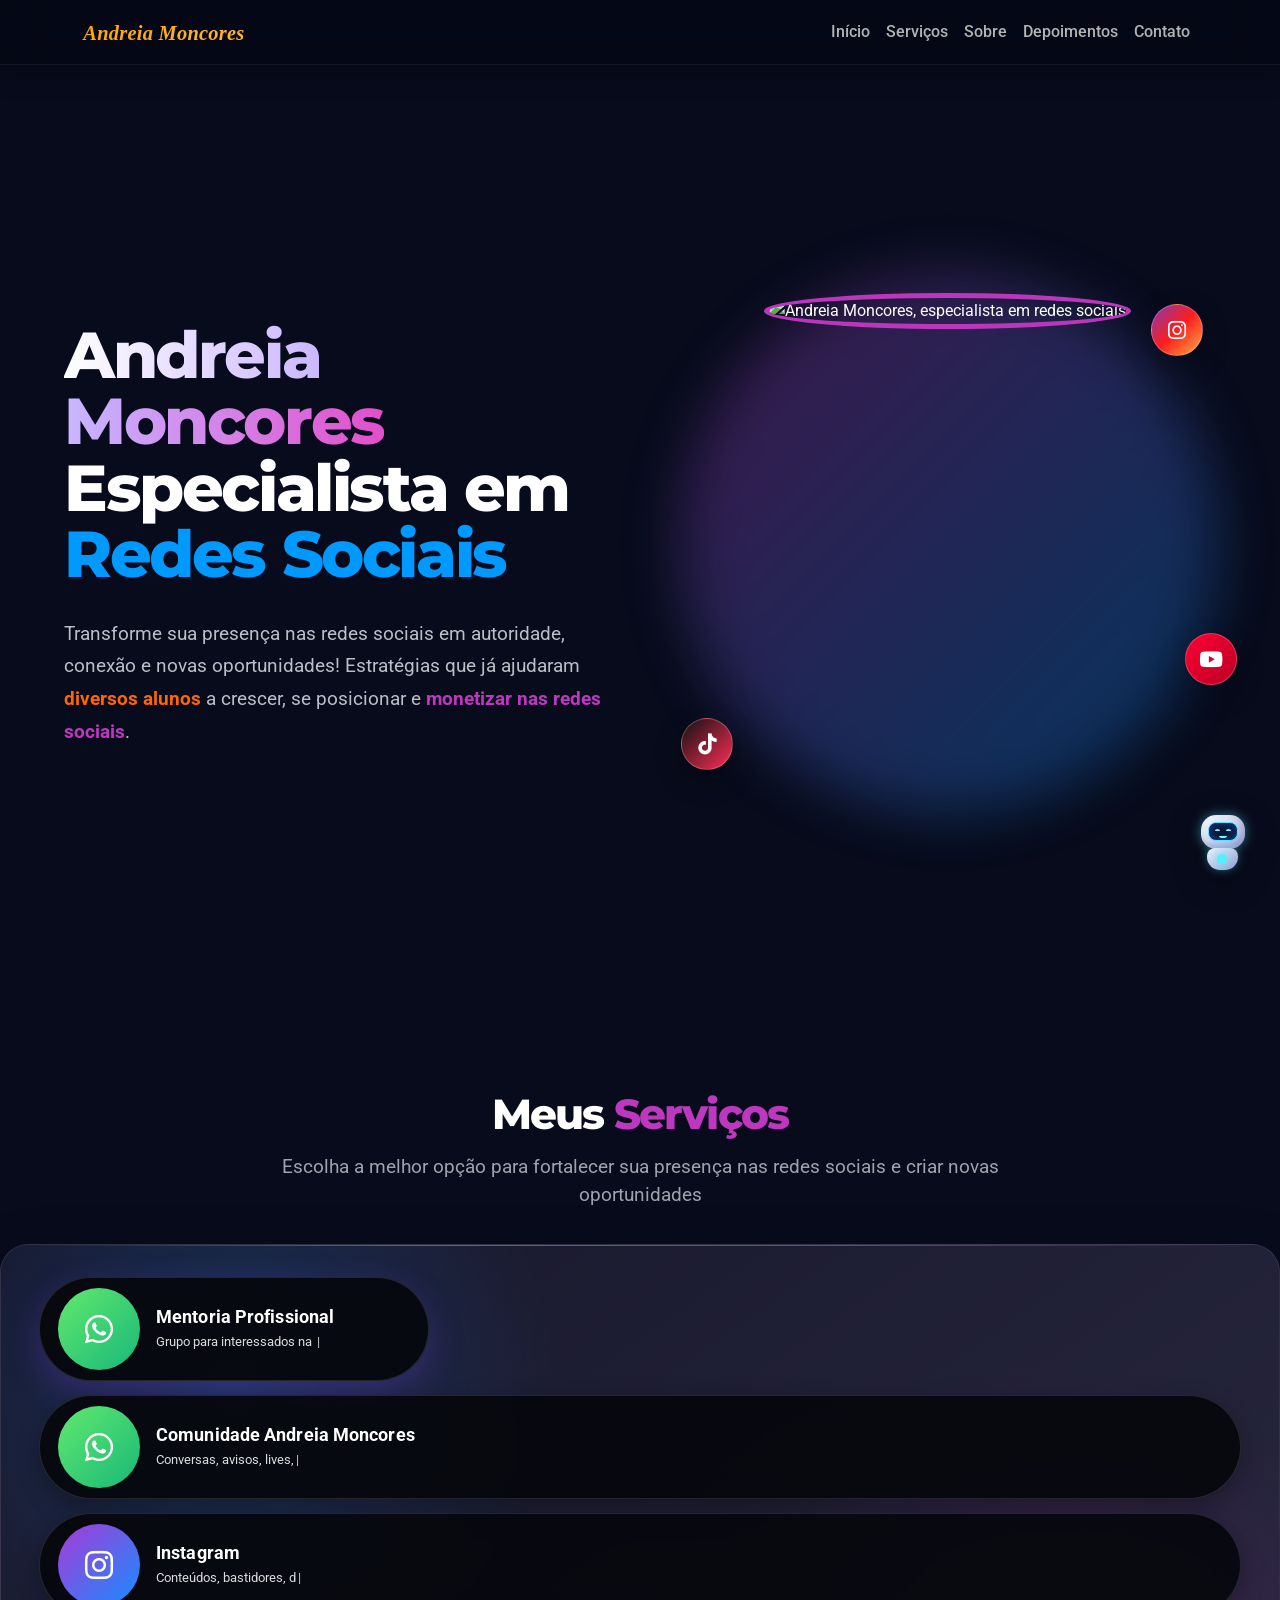
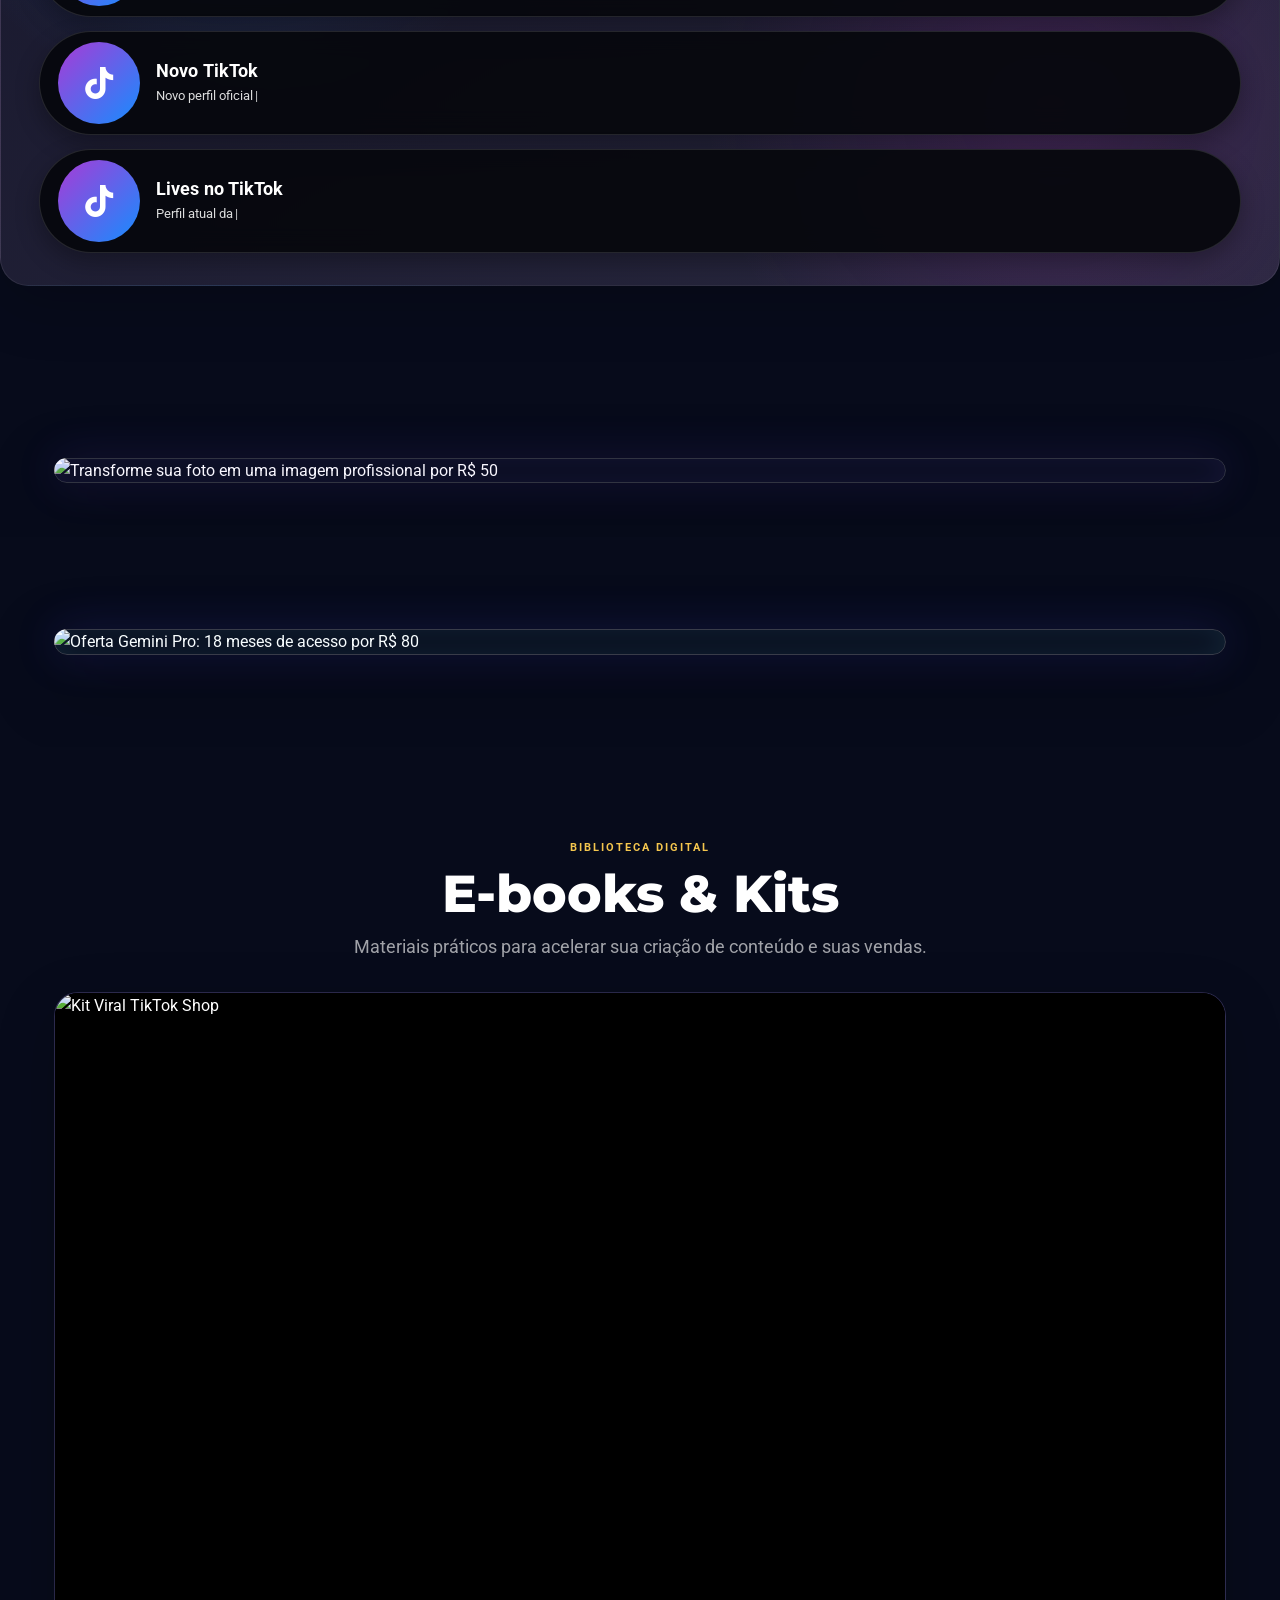
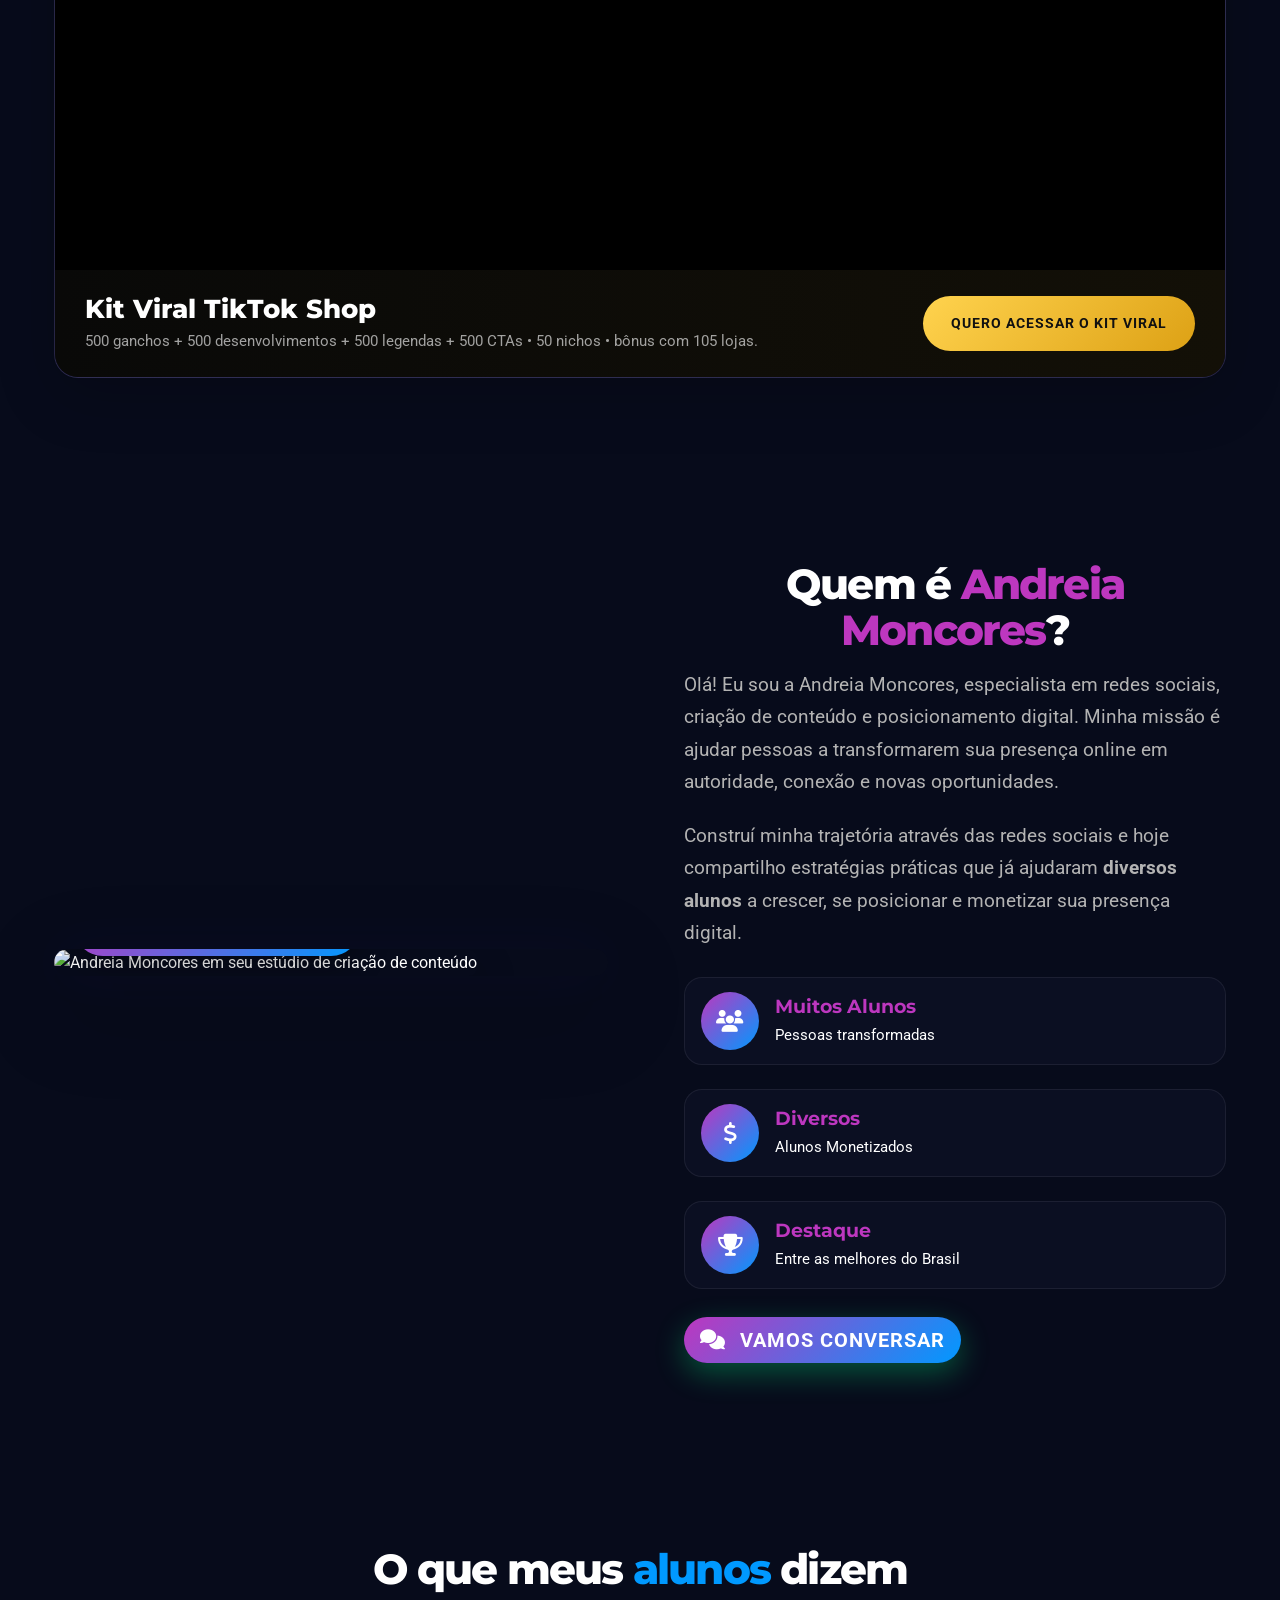
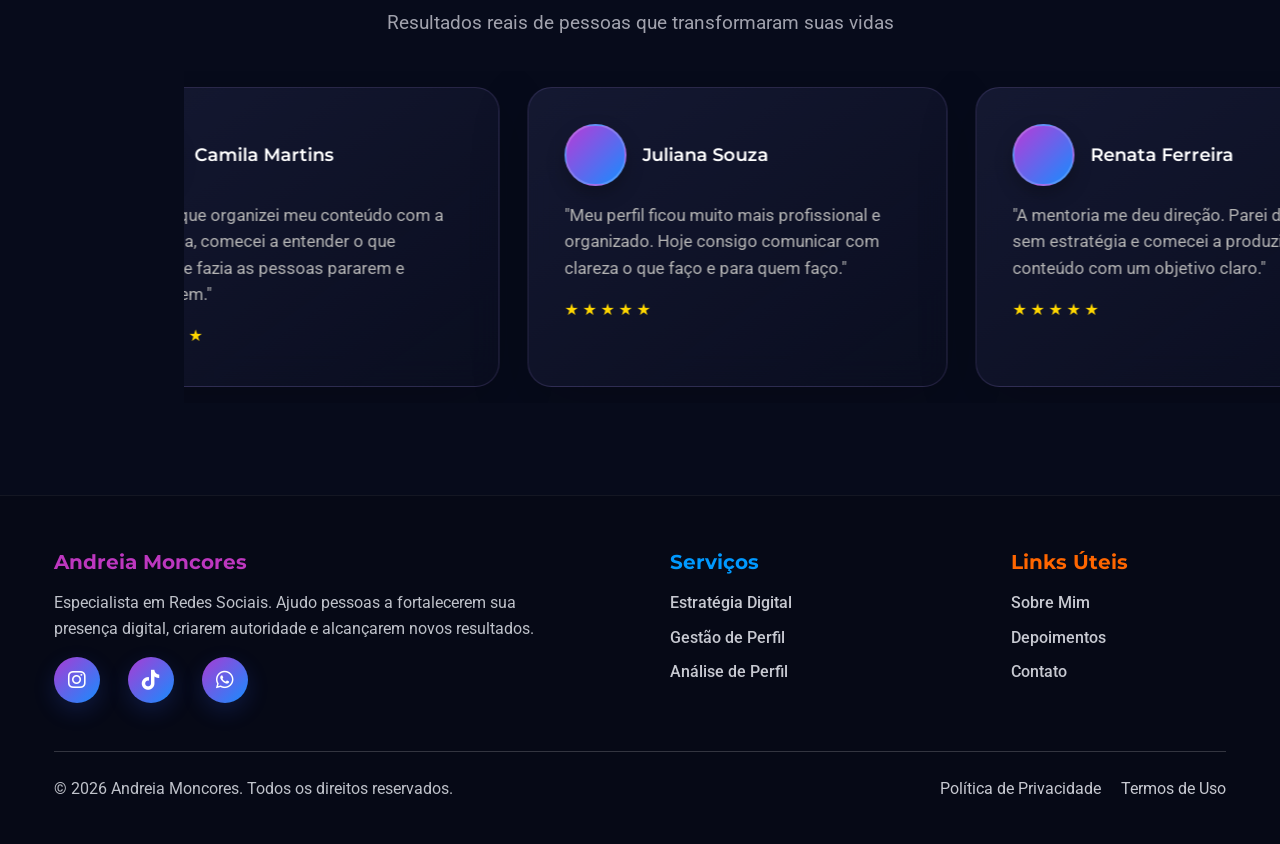
==== public/original/index.html @ 71db5ed9 "Completa nome Andreia Moncores na seção Sobre" ====
<!doctype html>
<html lang="pt-BR" data-copyai-node-id="n0"><head data-copyai-node-id="n1">
    <meta charset="UTF-8" data-copyai-node-id="n2">
    <meta name="viewport" content="width=device-width, initial-scale=1.0" data-copyai-node-id="n3">
    <meta http-equiv="X-UA-Compatible" content="IE=edge" data-copyai-node-id="n4">
    
    <!-- SEO Meta Tags -->
    <title data-copyai-node-id="n5">Andreia Moncores - Especialista em Redes Sociais</title>
    <meta name="description" content="Estratégia, conteúdo e crescimento nas redes sociais com Andreia Moncores. Entre nos grupos do WhatsApp e acompanhe seus conteúdos." data-copyai-node-id="n6">
    <meta name="keywords" content="redes sociais, monetização, criação de conteúdo, estratégia digital, ale marques, especialista em redes sociais" data-copyai-node-id="n7">
    <meta name="author" content="Andreia Moncores" data-copyai-node-id="n8">
    <meta name="robots" content="index, follow" data-copyai-node-id="n9">
    
    <!-- Open Graph / Facebook -->
    <meta property="og:type" content="website" data-copyai-node-id="n10">
    <meta property="og:url" content="https://alemarques.site/" data-copyai-node-id="n11">
    <meta property="og:title" content="Andreia Moncores - Especialista em Redes Sociais" data-copyai-node-id="n12">
    <meta property="og:description" content="Estratégia, conteúdo e crescimento nas redes sociais com Andreia Moncores. Entre nos grupos do WhatsApp e acompanhe seus conteúdos." data-copyai-node-id="n13">
    
    <!-- Twitter -->
    <meta property="twitter:card" content="summary_large_image" data-copyai-node-id="n15">
    <meta property="twitter:url" content="https://alemarques.site/" data-copyai-node-id="n16">
    <meta property="twitter:title" content="Andreia Moncores - Especialista em Redes Sociais" data-copyai-node-id="n17">
    <meta property="twitter:description" content="Estratégia, conteúdo e crescimento nas redes sociais com Andreia Moncores. Entre nos grupos do WhatsApp e acompanhe seus conteúdos." data-copyai-node-id="n18">
    
    <!-- Favicon -->
    <link rel="icon" type="image/x-icon" href="https://alemarques.site/assets/images/favicon.ico" data-copyai-node-id="n20">
    <link rel="apple-touch-icon" sizes="180x180" href="https://alemarques.site/assets/images/apple-touch-icon.png" data-copyai-node-id="n21">
    
    <!-- Google Fonts -->
    
    
    
    
    <!-- Bootstrap CSS -->
    
    
    <!-- Font Awesome -->
    
    
    <!-- AOS (Animate On Scroll) -->
    
    
    <!-- Custom CSS -->
    
    
    <!-- Schema.org JSON-LD -->
    <script type="application/ld+json" data-copyai-node-id="n29">
    {
        "@context": "https://schema.org",
        "@type": "Person",
        "name": "Andreia Moncores",
        "jobTitle": "Especialista em Redes Sociais",
        "description": "Especialista em redes sociais, criação de conteúdo, posicionamento e monetização digital",
        "url": "https://alemarques.site",
        "offers": [
            {
                "@type": "Service",
                "name": "Formação em Monetização Digital",
                "description": "Formação para aprender estratégias de monetização nas redes sociais",
                "price": "297",
                "priceCurrency": "BRL"
            },
            {
                "@type": "Service",
                "name": "Mentoria Individual",
                "description": "Mentoria personalizada para crescer e se posicionar nas redes sociais",
                "price": "497",
                "priceCurrency": "BRL"
            },
            {
                "@type": "Service",
                "name": "Análise de Perfil",
                "description": "Análise completa da presença digital com direcionamento estratégico",
                "price": "97",
                "priceCurrency": "BRL"
            }
        ]
    }
    </script>
    
    <!-- Google Analytics (substitua pelo seu ID) -->
    <!-- <script async src="https://www.googletagmanager.com/gtag/js?id=GA_MEASUREMENT_ID"></script>
    <script>
        window.dataLayer = window.dataLayer || [];
        function gtag(){dataLayer.push(arguments);}
        gtag('js', new Date());
        gtag('config', 'GA_MEASUREMENT_ID');
    </script> -->
<link rel="stylesheet" href="styles.css"><style id="ale-refinement">
}
.ale-links{display:flex!important;flex-direction:row!important;align-items:center!important;justify-content:center!important;gap:12px!important;max-width:none!important;margin-top:24px!important}
.ale-links .ale-action{width:auto!important;min-width:0!important;min-height:42px!important;padding:9px 14px!important;border-radius:999px!important;font-size:12px!important;line-height:1!important;gap:7px!important;box-shadow:0 6px 18px rgba(0,0,0,.16)!important}
.ale-links .ale-action i{font-size:17px!important;margin:0!important}
.ale-links .ale-action span{white-space:nowrap;display:flex;flex-direction:column;align-items:flex-start;gap:2px}.ale-links .ale-action span b{font-size:12px}.ale-links .ale-action span small{font-size:9px;font-weight:500;opacity:.82}.ale-links .ale-whatsapp{background:linear-gradient(135deg,#25D366,#16a085)!important;color:#fff!important}.whatsapp-float{display:none!important}
@media(max-width:600px){.ale-links{gap:8px!important;flex-wrap:wrap!important}.ale-links .ale-action{padding:9px 12px!important;font-size:11px!important}}
</style><style id="ale-premium-v2">
#mainNav{position:fixed!important;top:0!important;left:0!important;right:0!important;width:100%!important;transform:none!important;opacity:1!important;visibility:visible!important;z-index:99999!important;background:rgba(8,8,10,.94)!important;backdrop-filter:blur(14px);-webkit-backdrop-filter:blur(14px);border-bottom:1px solid rgba(255,255,255,.06);box-shadow:0 8px 30px rgba(0,0,0,.18)}
.ale-links{gap:10px!important;justify-content:center!important}
.ale-links .ale-action{position:relative!important;padding:10px 15px!important;border:1px solid rgba(255,255,255,.13)!important;background:linear-gradient(145deg,rgba(25,25,29,.96),rgba(10,10,13,.98))!important;box-shadow:0 10px 28px rgba(0,0,0,.24)!important;transition:transform .25s ease,border-color .25s ease,box-shadow .25s ease!important}
.ale-links .ale-action:hover{transform:translateY(-2px)!important;border-color:rgba(210,65,200,.55)!important;box-shadow:0 12px 30px rgba(190,45,190,.16)!important}
.ale-links .ale-action i{width:26px;height:26px;border-radius:50%;display:grid!important;place-items:center;background:linear-gradient(135deg,#d43bc4,#7f5cff);font-size:13px!important}
.ale-links .ale-whatsapp i{background:linear-gradient(135deg,#2bd66f,#119d62)!important}
.ale-links .ale-action span b{font-size:11px!important;letter-spacing:.15px}.ale-links .ale-action span small{font-size:8px!important;color:rgba(255,255,255,.62)!important}
@media(max-width:600px){#mainNav{position:fixed!important}.ale-links{gap:7px!important}.ale-links .ale-action{padding:9px 11px!important}}
</style><style id="ale-social-orbit-v3">
.floating-elements,.floating-icon{display:none!important}
.image-container{position:relative!important}
.social-orbit{position:absolute;inset:-24px;pointer-events:none;z-index:3}
.social-node{position:absolute;width:38px;height:38px;border-radius:50%;display:grid;place-items:center;color:#fff;font-size:16px;border:1px solid rgba(255,255,255,.22);box-shadow:0 10px 28px rgba(0,0,0,.28);backdrop-filter:blur(8px);animation:socialFloat 5.5s ease-in-out infinite}
.social-node-instagram{top:8%;right:5%;background:linear-gradient(135deg,#833ab4,#fd1d1d,#fcb045)}
.social-node-youtube{right:-1%;bottom:25%;background:linear-gradient(135deg,#ff0033,#b90025);animation-delay:-1.8s}
.social-node-tiktok{left:3%;bottom:10%;background:linear-gradient(135deg,#121212,#fe2c55);animation-delay:-3.4s}
@keyframes socialFloat{0%,100%{transform:translateY(0) scale(1)}50%{transform:translateY(-10px) scale(1.05)}}
@media(max-width:600px){.social-orbit{inset:-12px}.social-node{width:32px;height:32px;font-size:13px}}
</style><style id="ale-rigorous-layout-v4">
.social-node{width:42px!important;height:42px!important;font-size:17px!important}
.ale-links{width:100%!important;max-width:430px!important;margin:22px auto 0!important;display:grid!important;grid-template-columns:repeat(3,1fr)!important;gap:10px!important}
.ale-links .ale-action{min-height:48px!important;width:100%!important;padding:8px 11px!important;border-radius:999px!important;justify-content:flex-start!important;box-sizing:border-box!important}
.ale-links .ale-action i{width:30px!important;height:30px!important;min-width:30px!important}
.ale-links .ale-action span{min-width:0!important}.ale-links .ale-action span b{font-size:11px!important}.ale-links .ale-action span small{font-size:7.5px!important;overflow:hidden;text-overflow:ellipsis;max-width:88px}
@media(max-width:600px){.ale-links{max-width:360px!important;gap:6px!important}.ale-links .ale-action{min-height:44px!important;padding:6px 8px!important}.ale-links .ale-action i{width:27px!important;height:27px!important;min-width:27px!important}.ale-links .ale-action span b{font-size:10px!important}.ale-links .ale-action span small{font-size:7px!important;max-width:70px}}
</style><style id="ale-final-polish-v5">
/* Nome superior: assinatura mais feminina, maior e com presença */
#mainNav .navbar-brand 


/* Três atalhos com a mesma escala e alinhamento */
.hero-image .ale-links{
  width:100%!important;
  max-width:430px!important;
  margin:26px auto 0!important;
  display:grid!important;
  grid-template-columns:repeat(2,minmax(0,1fr))!important;
  gap:14px!important;
  align-items:stretch!important;
}
.hero-image .ale-links .ale-action{
  width:100%!important;
  min-width:0!important;
  height:58px!important;
  min-height:58px!important;
  padding:8px 12px!important;
  border-radius:999px!important;
  display:flex!important;
  align-items:center!important;
  justify-content:flex-start!important;
  gap:9px!important;
  overflow:hidden!important;
}
.hero-image .ale-links .ale-action i{
  width:34px!important;height:34px!important;min-width:34px!important;
  font-size:15px!important;display:grid!important;place-items:center!important;
}
.hero-image .ale-links .ale-action span{display:flex!important;flex-direction:column!important;align-items:flex-start!important;justify-content:center!important;line-height:1.05!important;min-width:0!important}
.hero-image .ale-links .ale-action span b{font-size:12px!important;font-weight:800!important;white-space:nowrap!important}
.hero-image .ale-links .ale-action span small{font-size:8px!important;white-space:nowrap!important;max-width:105px!important;overflow:hidden!important;text-overflow:ellipsis!important}
@media(max-width:600px){
 #mainNav .navbar-brand 
 .hero-image .ale-links{max-width:390px!important;gap:7px!important;margin-top:18px!important}
 .hero-image .ale-links .ale-action{height:50px!important;min-height:50px!important;padding:6px 8px!important;gap:6px!important}
 .hero-image .ale-links .ale-action i{width:29px!important;height:29px!important;min-width:29px!important;font-size:13px!important}
 .hero-image .ale-links .ale-action span b{font-size:10px!important}
 .hero-image .ale-links .ale-action span small{font-size:6.8px!important;max-width:74px!important}
}
</style><style id="ale-footer-visibility-v6">
.footer{background:#08090b!important}
.footer .text-muted,.footer a.text-muted{color:#c7c9d1!important;opacity:1!important}
.footer p.text-muted{color:#bfc2ca!important}
.footer .list-unstyled li{margin-bottom:9px!important}
.footer .list-unstyled a{font-weight:500!important;transition:color .2s ease!important}
.footer .list-unstyled a:hover{color:#fff!important}
.footer hr{border-color:rgba(255,255,255,.18)!important;opacity:1!important}
.footer .social-link{display:inline-grid!important;place-items:center!important;width:46px!important;height:46px!important;border-radius:50%!important;background:linear-gradient(135deg,#a93bd4,#168dff)!important;color:#fff!important;font-size:20px!important;box-shadow:0 8px 22px rgba(56,93,255,.18)!important}
.footer .social-links{display:flex!important;gap:12px!important;align-items:center!important}
</style><style id="ale-mobile-nav-scrollfix-v7">
/* A seta de voltar ao topo só existe depois de rolar a página */
#backToTop{opacity:0!important;visibility:hidden!important;pointer-events:none!important;transform:translateY(16px)!important;transition:opacity .25s ease,transform .25s ease,visibility .25s!important}
#backToTop.ale-visible{opacity:1!important;visibility:visible!important;pointer-events:auto!important;transform:translateY(0)!important}
@media(max-width:991.98px){
 #mainNav .navbar-collapse{position:absolute!important;top:100%!important;left:0!important;right:0!important;background:rgba(7,7,11,.98)!important;border-top:1px solid rgba(255,255,255,.08)!important;padding:12px 22px 18px!important;box-shadow:0 18px 35px rgba(0,0,0,.38)!important}
 #mainNav .navbar-collapse:not(.show){display:none!important}
 #mainNav .navbar-collapse.show{display:block!important}
 #mainNav .navbar-nav{gap:2px!important}
 #mainNav .nav-link{padding:11px 8px!important}
}
</style><style id="ale-scroll-cue-once-v8">
/* Indicador de rolagem: dica rápida, nunca persistente */
.scroll-indicator{opacity:0!important;visibility:hidden!important;pointer-events:none!important;transition:opacity .22s ease!important}
.scroll-indicator.ale-scroll-cue{opacity:1!important;visibility:visible!important}
</style><style id="ale-native-rail-v9">
#ale-links-live,.hero-image>.ale-links{display:none!important}
#ale-native-rail{display:flex!important;position:absolute;left:18px;right:auto;top:140px;transform:none;z-index:20;flex-direction:column;align-items:flex-start;gap:18px}
#ale-native-rail .ale-rail-item{position:relative;width:46px;height:46px;padding:4px;border-radius:999px;display:flex;align-items:center;gap:9px;overflow:hidden;text-decoration:none;color:#fff;background:rgba(10,11,16,.9);border:1px solid rgba(255,255,255,.14);box-shadow:0 9px 24px rgba(0,0,0,.3);backdrop-filter:blur(12px);-webkit-backdrop-filter:blur(12px);transition:width .36s cubic-bezier(.2,.8,.2,1),transform .25s ease,box-shadow .25s ease}
#ale-native-rail .ale-rail-item i{width:38px;height:38px;min-width:38px;border-radius:50%;display:grid;place-items:center;font-size:17px;background:linear-gradient(135deg,#a83bd6,#168dff)}
#ale-native-rail .ale-rail-item:nth-child(-n+2) i{background:linear-gradient(135deg,#61e96d,#19b87a)}
#ale-native-rail .ale-rail-item{position:relative}
#ale-native-rail .ale-live-badge{position:absolute;left:28px;top:1px;background:#ff2449;color:#fff;border:2px solid #111;border-radius:999px;padding:1px 4px;font-size:6px;font-style:normal;font-weight:900;letter-spacing:.3px;z-index:3}
#ale-native-rail .ale-rail-item span{display:flex;min-width:0;flex:1;flex-direction:column;justify-content:center;line-height:1.15;white-space:nowrap;opacity:0;transform:translateX(8px);transition:opacity .2s ease,transform .25s ease}
#ale-native-rail .ale-rail-item b{font-size:11px;font-weight:800}#ale-native-rail .ale-rail-item small{font-size:7.5px;opacity:.72}
#ale-native-rail .ale-rail-item.active{width:210px;box-shadow:0 12px 34px rgba(108,55,210,.3)}
#ale-native-rail .ale-rail-item.active span{opacity:1;transform:translateX(0)}

#ale-native-rail.ale-rail-visible{display:flex!important;isolation:isolate}
@media(max-width:600px){#ale-native-rail{left:18px;right:auto;top:140px;gap:18px}#ale-native-rail .ale-rail-item{width:76px;height:76px;padding:7px}#ale-native-rail .ale-rail-item i{width:60px;height:60px;min-width:60px;font-size:25px}#ale-native-rail .ale-rail-item.active{width:250px}#ale-native-rail .ale-rail-item b{font-size:13px}#ale-native-rail .ale-rail-item small{font-size:10px}}
</style><style id="ale-mobile-hero-header-clearance">
@media(max-width:600px){
 header,.navbar,.site-header{z-index:1000!important}
 #inicio,.hero-section{padding-top:118px!important}
 .hero-title{margin-top:0!important;position:relative!important;z-index:2!important}
}
</style><style id="ale-mobile-hero-compact-v20">
@media(max-width:600px){
 #inicio,.hero-section{padding-top:38px!important}
 .hero-title .text-accent-green,.hero-title br:first-of-type{display:none!important}
 .hero-title{margin-top:0!important}
}
</style><style id="ale-services-links-panel-v21">
@media(max-width:600px){
 #servicos .row.g-4>.col-lg-6:first-child{width:100%!important;max-width:100%!important;flex:0 0 100%!important}
 #servicos .row.g-4>.col-lg-6:first-child .service-card{
   min-height:760px!important;padding:34px 18px!important;overflow:hidden!important;
   background:#29283f!important;border-color:rgba(255,255,255,.08)!important;
 }
 #servicos .row.g-4>.col-lg-6:first-child .service-card>.service-icon,
 #servicos .row.g-4>.col-lg-6:first-child .service-card>.service-content,
 #servicos .row.g-4>.col-lg-6:first-child .service-card>.service-badge{display:none!important}
 #ale-native-rail{
   position:static!important;left:auto!important;right:auto!important;top:auto!important;
   transform:none!important;width:100%!important;height:auto!important;margin:0!important;
   padding:0 0 0 10px!important;display:flex!important;flex-direction:column!important;
   align-items:flex-start!important;gap:18px!important;z-index:2!important;
 }
 #ale-native-rail .ale-rail-item,
 #ale-native-rail .ale-rail-item.active{
   width:min(100%,330px)!important;height:82px!important;min-height:82px!important;
   padding:7px!important;border-radius:999px!important;overflow:hidden!important;
   transform:none!important;flex:none!important;
 }
 #ale-native-rail .ale-rail-item i{width:66px!important;height:66px!important;min-width:66px!important;font-size:27px!important}
 #ale-native-rail .ale-rail-item span,
 #ale-native-rail .ale-rail-item.active span{opacity:1!important;transform:none!important}
 #ale-native-rail .ale-rail-item b{font-size:15px!important}
 #ale-native-rail .ale-rail-item small{font-size:11px!important}
}
</style><style id="ale-services-cosmic-v22">
@media(max-width:600px){
 #servicos .row.g-4>.col-lg-6:first-child .service-card{
   min-height:0!important;height:auto!important;padding:26px 18px!important;
   position:relative!important;isolation:isolate!important;overflow:hidden!important;
   background:
    radial-gradient(circle at 18% 22%,rgba(25,145,255,.20),transparent 28%),
    radial-gradient(circle at 82% 72%,rgba(204,48,214,.17),transparent 30%),
    linear-gradient(145deg,#17172c,#29283f)!important;
 }
 #servicos .row.g-4>.col-lg-6:first-child .service-card:before,
 #servicos .row.g-4>.col-lg-6:first-child .service-card:after{
   content:""!important;position:absolute!important;inset:-45%!important;z-index:-1!important;pointer-events:none!important;
 }
 #servicos .row.g-4>.col-lg-6:first-child .service-card:before{
   background-image:
    radial-gradient(circle,#fff 0 1px,transparent 1.5px),
    radial-gradient(circle,#7bc8ff 0 1px,transparent 1.6px),
    radial-gradient(circle,#fff 0 1.4px,transparent 1.9px)!important;
   background-size:47px 47px,73px 73px,109px 109px!important;
   background-position:0 0,17px 29px,53px 11px!important;
   opacity:.58!important;animation:aleStarsDrift 18s linear infinite!important;
 }
 #servicos .row.g-4>.col-lg-6:first-child .service-card:after{
   background:
    linear-gradient(118deg,transparent 44%,rgba(255,255,255,.0) 47%,rgba(170,220,255,.72) 49%,transparent 50%) 15% 20%/220px 90px no-repeat,
    linear-gradient(118deg,transparent 44%,rgba(255,255,255,.0) 47%,rgba(255,120,220,.58) 49%,transparent 50%) 80% 70%/180px 80px no-repeat!important;
   opacity:.55!important;animation:aleMeteors 7s linear infinite!important;
 }
 #ale-native-rail{gap:13px!important;padding-left:8px!important}
 #ale-native-rail .ale-rail-item,#ale-native-rail .ale-rail-item.active{
   animation:aleLinkFloat 3.2s ease-in-out infinite!important;
 }
 #ale-native-rail .ale-rail-item:nth-child(2){animation-delay:-.6s!important}
 #ale-native-rail .ale-rail-item:nth-child(3){animation-delay:-1.2s!important}
 #ale-native-rail .ale-rail-item:nth-child(4){animation-delay:-1.8s!important}
 #ale-native-rail .ale-rail-item:nth-child(5){animation-delay:-2.4s!important}
}
@keyframes aleStarsDrift{0%{transform:translate3d(-4%,-5%,0) rotate(0)}100%{transform:translate3d(8%,10%,0) rotate(5deg)}}
@keyframes aleMeteors{0%{transform:translate3d(45%,-45%,0);opacity:0}12%{opacity:.7}55%{opacity:.35}100%{transform:translate3d(-45%,45%,0);opacity:0}}
@keyframes aleLinkFloat{0%,100%{transform:translateY(0);filter:drop-shadow(0 0 0 rgba(100,90,255,0))}50%{transform:translateY(-5px);filter:drop-shadow(0 7px 12px rgba(80,120,255,.18))}}
@media(prefers-reduced-motion:reduce){#servicos .service-card:before,#servicos .service-card:after,#ale-native-rail .ale-rail-item{animation:none!important}}
</style><style id="ale-hero-mobile-fix-v23">
@media(max-width:600px){
  /* Mantém todo o conteúdo abaixo do menu fixo */
  #home{
    min-height:auto!important;
    height:auto!important;
    padding-top:86px!important;
    padding-bottom:34px!important;
    scroll-margin-top:86px!important;
    align-items:flex-start!important;
  }
  #home>.container{height:auto!important;min-height:0!important}
  #home .row.min-vh-100{
    min-height:0!important;
    height:auto!important;
    align-content:flex-start!important;
    align-items:flex-start!important;
  }
  #home .hero-content{
    padding-top:10px!important;
    padding-bottom:0!important;
    min-height:auto!important;
  }
  #home .hero-title{
    margin-top:0!important;
    margin-bottom:18px!important;
    padding-top:0!important;
    line-height:1.04!important;
  }
  #home .hero-subtitle{margin-top:0!important;margin-bottom:10px!important}
  #home .hero-stats{margin-top:0!important;margin-bottom:0!important}
  #home .hero-image{margin-top:12px!important;margin-bottom:12px!important}
  #home .hero-photo{
    width:280px!important;
    height:280px!important;
    opacity:1!important;
    filter:brightness(1.08) contrast(1.04) saturate(1.08)!important;
  }
  #home .image-glow{opacity:.5!important}
}
</style><style id="ale-background-fusion-v27">
/* As fusões ficam atrás de todo o conteúdo e apagam naturalmente o fundo anterior. */
#home{position:relative!important;z-index:2!important;overflow:visible!important;padding-bottom:0!important}
#home>.container{position:relative!important;z-index:2!important}
#home .hero-background,#home .hero-overlay,#home .hero-particles{z-index:0!important;pointer-events:none!important}
#home .hero-image,#home .image-container{position:relative!important;z-index:4!important;isolation:isolate!important}
#home .image-glow{z-index:0!important}
#home .hero-photo{position:relative!important;z-index:2!important;filter:none!important;opacity:1!important}
#home .social-orbit{z-index:3!important}

#servicos,#sobre,#depoimentos,.contact-section,.footer{position:relative!important;z-index:1!important}
#servicos:before,#sobre:before,#depoimentos:before,.contact-section:before{display:none!important;content:none!important}
#servicos{background:var(--secondary-bg)!important}
#sobre{background:var(--tertiary-bg)!important}
#depoimentos{background:var(--secondary-bg)!important}
.contact-section{background:var(--primary-bg)!important}
#home:after,#servicos:after,#sobre:after,#depoimentos:after{
  content:""!important;
  display:block!important;
  position:absolute!important;
  left:0!important;
  right:0!important;
  bottom:-1px!important;
  height:180px!important;
  z-index:1!important;
  pointer-events:none!important;
}
#home:after{background:linear-gradient(to bottom,transparent 0%,color-mix(in srgb,var(--secondary-bg) 14%,transparent) 30%,color-mix(in srgb,var(--secondary-bg) 58%,transparent) 68%,var(--secondary-bg) 100%)!important}
#servicos:after{background:linear-gradient(to bottom,transparent 0%,color-mix(in srgb,var(--tertiary-bg) 14%,transparent) 30%,color-mix(in srgb,var(--tertiary-bg) 58%,transparent) 68%,var(--tertiary-bg) 100%)!important}
#sobre:after{background:linear-gradient(to bottom,transparent 0%,color-mix(in srgb,var(--secondary-bg) 14%,transparent) 30%,color-mix(in srgb,var(--secondary-bg) 58%,transparent) 68%,var(--secondary-bg) 100%)!important}
#depoimentos:after{background:linear-gradient(to bottom,transparent 0%,color-mix(in srgb,var(--primary-bg) 14%,transparent) 30%,color-mix(in srgb,var(--primary-bg) 58%,transparent) 68%,var(--primary-bg) 100%)!important}
#servicos>.container,#sobre>.container,#depoimentos>.container,.contact-section>.container,.footer>.container{position:relative!important;z-index:2!important}
.footer{border-top-color:transparent!important}

@media(max-width:600px){
  #home .hero-image{margin-top:4px!important;margin-bottom:-22px!important}
  #servicos{padding-top:8px!important;padding-bottom:26px!important}
  #sobre,#depoimentos{padding-top:22px!important;padding-bottom:26px!important}
  #servicos>.container,#sobre>.container,#depoimentos>.container{padding-top:0!important;padding-bottom:0!important}
  #servicos .row:first-child .col-12{margin-bottom:16px!important}
  #depoimentos .row:first-child .col-12{margin-bottom:20px!important}
  #servicos .section-title,#depoimentos .section-title{margin-bottom:8px!important}
  #servicos .section-subtitle,#depoimentos .section-subtitle{line-height:1.45!important}
  #sobre .about-image{margin-bottom:24px!important}
  #sobre .about-content{padding-top:0!important}
  #sobre .section-title{margin-bottom:14px!important}
  #sobre .about-text{margin-bottom:14px!important}
  #sobre .about-achievements{margin:20px 0!important}
  #depoimentos .testimonials-carousel{margin-top:0!important}
  .footer{padding-top:32px!important;padding-bottom:32px!important}
  .footer .mb-4{margin-bottom:20px!important}
}
</style><style id="testimonials-infinite-v27">
#depoimentos .testimonials-carousel{width:100%;overflow:hidden!important;position:relative}
#depoimentos .testimonials-track{display:flex;width:max-content;gap:24px;animation:testimonialsClockwise 48s linear infinite;will-change:transform}
#depoimentos .testimonial-card{flex:0 0 360px;min-height:285px}
#depoimentos .testimonial-rating{white-space:nowrap}
#depoimentos .testimonial-rating i{font-style:normal;color:#ffd700}
@keyframes testimonialsClockwise{from{transform:translateX(0)}to{transform:translateX(calc(-50% - 12px))}}
@media(max-width:768px){#depoimentos .testimonials-track{gap:16px;animation-duration:42s}#depoimentos .testimonial-card{flex-basis:min(82vw,340px)}}
@media(prefers-reduced-motion:reduce){#depoimentos .testimonials-track{animation-duration:90s}}
</style><style id="ale-shortcuts-readability-v28">
#ale-native-rail .ale-rail-item span{gap:7px!important;line-height:1.12!important}
#ale-native-rail .ale-rail-item b{font-size:17px!important;line-height:1.08!important;font-weight:800!important;letter-spacing:.1px!important}
#ale-native-rail .ale-rail-item small{font-size:11.5px!important;line-height:1.25!important;white-space:normal!important;overflow:visible!important;text-overflow:clip!important;max-width:235px!important}
@media(max-width:600px){
 #ale-native-rail .ale-rail-item,#ale-native-rail .ale-rail-item.active{width:min(100%,350px)!important;height:92px!important;min-height:92px!important}
 #ale-native-rail .ale-rail-item span{gap:8px!important;padding-right:10px!important}
 #ale-native-rail .ale-rail-item b{font-size:16px!important}
 #ale-native-rail .ale-rail-item small{font-size:10.5px!important;max-width:245px!important}
}
</style><style id="ale-service-gap-fix-v29">
@media(max-width:600px){
 #servicos{padding-bottom:10px!important;margin-bottom:0!important}
 #servicos .container{padding-bottom:0!important;margin-bottom:0!important}
 #servicos .row.g-4{margin-bottom:0!important;padding-bottom:0!important}
 #servicos .service-card:has(#ale-native-rail){padding-bottom:12px!important;margin-bottom:0!important}
 #ale-native-rail{margin-bottom:0!important;padding-bottom:0!important}
 #backToTop{position:fixed!important;bottom:84px!important}
}
</style><style id="ale-remove-backtotop-v30">#backToTop,.scroll-indicator{display:none!important;visibility:hidden!important;pointer-events:none!important}</style>
<style id="ale-desktop-match-mobile-v30">
/* Desktop: mesma apresentação visual do painel que já funciona no mobile. */
@media (min-width: 601px){
  #servicos{padding-top:44px!important;padding-bottom:44px!important}
  #servicos .container{max-width:1180px!important;margin:0 auto!important;padding:0 24px!important}
  #servicos .row.g-4{display:block!important;margin:0!important}
  #servicos .row.g-4>.col-lg-6:first-child{
    width:100%!important;max-width:920px!important;flex:none!important;margin:0 auto!important;padding:0!important
  }
  #servicos .row.g-4>.col-lg-6:first-child .service-card{
    width:100%!important;max-width:920px!important;min-height:0!important;height:auto!important;
    margin:0 auto!important;padding:28px!important;position:relative!important;isolation:isolate!important;overflow:hidden!important;
    background:
      radial-gradient(circle at 18% 22%,rgba(25,145,255,.20),transparent 28%),
      radial-gradient(circle at 82% 72%,rgba(204,48,214,.17),transparent 30%),
      linear-gradient(145deg,#17172c,#29283f)!important;
    border:1px solid rgba(255,255,255,.08)!important;border-radius:28px!important
  }
  #servicos .row.g-4>.col-lg-6:first-child .service-card>.service-icon,
  #servicos .row.g-4>.col-lg-6:first-child .service-card>.service-content,
  #servicos .row.g-4>.col-lg-6:first-child .service-card>.service-badge{display:none!important}
  #ale-native-rail{
    position:static!important;inset:auto!important;transform:none!important;width:100%!important;height:auto!important;
    margin:0!important;padding:0!important;display:flex!important;flex-direction:column!important;
    align-items:stretch!important;gap:16px!important;z-index:2!important
  }
  #ale-native-rail .ale-rail-item,
  #ale-native-rail .ale-rail-item.active,
  #ale-native-rail .ale-rail-item:hover,
  #ale-native-rail .ale-rail-item:focus{
    width:100%!important;height:96px!important;min-height:96px!important;padding:9px 14px!important;
    border-radius:999px!important;display:flex!important;align-items:center!important;gap:16px!important;
    overflow:hidden!important;transform:none!important;animation:none!important;
    background:rgba(7,8,13,.94)!important;border:1px solid rgba(255,255,255,.12)!important
  }
  #ale-native-rail .ale-rail-item i{
    width:76px!important;height:76px!important;min-width:76px!important;border-radius:50%!important;
    display:grid!important;place-items:center!important;font-size:30px!important
  }
  #ale-native-rail .ale-rail-item span,
  #ale-native-rail .ale-rail-item.active span{
    display:flex!important;flex-direction:column!important;justify-content:center!important;
    opacity:1!important;transform:none!important;min-width:0!important;max-width:none!important
  }
  #ale-native-rail .ale-rail-item span b{
    font-size:20px!important;line-height:1.12!important;white-space:normal!important
  }
  #ale-native-rail .ale-rail-item span small{
    display:block!important;font-size:14px!important;line-height:1.25!important;white-space:normal!important;
    max-width:none!important;overflow:hidden!important;text-overflow:clip!important;opacity:.86!important
  }
}
@media (min-width: 1200px){
  #servicos .row.g-4>.col-lg-6:first-child,#servicos .row.g-4>.col-lg-6:first-child .service-card{max-width:980px!important}
  #ale-native-rail .ale-rail-item{height:100px!important;min-height:100px!important}
}
</style>
<style id="ale-desktop-hero-fill-v31">
/* Amplia somente a composição da primeira tela no desktop. */
@media (min-width: 992px){
  #home>.container{
    width:100%!important;
    max-width:1660px!important;
    padding-left:64px!important;
    padding-right:64px!important;
  }
  #home .row.min-vh-100{
    min-height:100vh!important;
    padding-top:54px!important;
    align-items:center!important;
  }
  #home .row.min-vh-100>.col-lg-6:first-child{
    flex:0 0 51%!important;
    width:51%!important;
  }
  #home .row.min-vh-100>.col-lg-6:last-child{
    flex:0 0 49%!important;
    width:49%!important;
  }
  #home .hero-content{
    width:100%!important;
    max-width:760px!important;
    margin-left:auto!important;
    margin-right:26px!important;
  }
  #home .hero-title{
    font-size:clamp(58px,3.65vw,76px)!important;
    line-height:1.04!important;
    margin-bottom:30px!important;
  }
  #home .hero-subtitle{
    max-width:700px!important;
    font-size:clamp(20px,1.18vw,25px)!important;
    line-height:1.65!important;
  }
  #home .hero-image{
    width:100%!important;
    min-height:590px!important;
    display:flex!important;
    align-items:center!important;
    justify-content:flex-start!important;
    padding-left:34px!important;
  }
  #home .image-container{
    width:clamp(500px,29vw,610px)!important;
    height:clamp(500px,29vw,610px)!important;
  }
  #home .hero-photo{
    width:100%!important;
    height:100%!important;
  }
  #home .social-orbit{inset:-34px!important}
  #home .social-node{
    width:52px!important;
    height:52px!important;
    font-size:21px!important;
  }
}
</style>
<style id="ale-desktop-all-sections-fill-v32">
/* Melhor aproveitamento horizontal em todo o site, sem atingir tablet ou mobile. */
@media (min-width: 992px){
  #servicos>.container,
  #sobre>.container,
  #depoimentos>.container,
  .footer>.container{
    width:100%!important;
    max-width:1540px!important;
    padding-left:54px!important;
    padding-right:54px!important;
  }
  #servicos{padding-top:54px!important;padding-bottom:54px!important}
  #servicos .row:first-child .col-12{margin-bottom:34px!important}
  #servicos .section-title,
  #sobre .section-title,
  #depoimentos .section-title{font-size:clamp(42px,2.75vw,56px)!important;line-height:1.08!important}
  #servicos .section-subtitle,
  #depoimentos .section-subtitle{font-size:19px!important;line-height:1.5!important}
  #servicos .row.g-4>.col-lg-6:first-child,
  #servicos .row.g-4>.col-lg-6:first-child .service-card{max-width:1400px!important}
  #servicos .row.g-4>.col-lg-6:first-child .service-card{padding:32px 38px!important}
  #ale-native-rail{gap:14px!important}
  #ale-native-rail .ale-rail-item,
  #ale-native-rail .ale-rail-item.active,
  #ale-native-rail .ale-rail-item:hover,
  #ale-native-rail .ale-rail-item:focus{height:104px!important;min-height:104px!important;padding:10px 18px!important}
  #ale-native-rail .ale-rail-item i{width:82px!important;height:82px!important;min-width:82px!important;font-size:32px!important}
  #ale-native-rail .ale-rail-item span b{font-size:22px!important}
  #ale-native-rail .ale-rail-item span small{font-size:15px!important}

  .fp-banner-section,.gm-banner-section{padding-top:54px!important;padding-bottom:54px!important}
  .fp-banner-section>.container,.gm-banner-section>.container{width:100%!important;max-width:1600px!important;padding-left:54px!important;padding-right:54px!important}
  .fp-banner-wrap,.gm-banner-wrap{max-width:1480px!important}

  #ebooks-area{padding-top:54px!important;padding-bottom:54px!important}
  #ebooks-area .eb-wrap{max-width:1480px!important;padding-left:54px!important;padding-right:54px!important}
  #ebooks-area .eb-head{margin-bottom:30px!important}
  #ebooks-area .eb-head h2{font-size:52px!important}
  #ebooks-area .eb-head p{font-size:18px!important}
  #ebooks-area .eb-card{max-width:1260px!important}
  #ebooks-area .eb-bottom{padding:24px 30px!important}
  #ebooks-area .eb-info h3{font-size:26px!important}
  #ebooks-area .eb-info p{font-size:15px!important}
  #ebooks-area .eb-cta{padding:17px 28px!important;font-size:14px!important}

  #sobre{padding-top:58px!important;padding-bottom:58px!important}
  #sobre>.container>.row{--bs-gutter-x:64px!important}
  #sobre .about-image{max-width:690px!important;margin-left:auto!important}
  #sobre .about-image img{width:100%!important}
  #sobre .about-content{max-width:700px!important}
  #sobre .about-text{font-size:19px!important;line-height:1.7!important;margin-bottom:22px!important}
  #sobre .about-achievements{margin-top:28px!important;margin-bottom:28px!important;gap:18px!important}
  #sobre .achievement-item{min-height:76px!important}
  #sobre .achievement-icon{width:58px!important;height:58px!important;min-width:58px!important;font-size:22px!important}
  #sobre .achievement-content h4{font-size:19px!important}
  #sobre .achievement-content p{font-size:15px!important}

  #depoimentos{padding-top:58px!important;padding-bottom:62px!important}
  #depoimentos .row:first-child .col-12{margin-bottom:34px!important}
  #depoimentos .testimonials-carousel{width:calc(100vw - 108px)!important;margin-left:calc((1540px - 100vw)/2)!important}
  #depoimentos .testimonials-track{gap:28px!important}
  #depoimentos .testimonial-card{flex-basis:420px!important;min-height:310px!important;padding:36px!important}
  #depoimentos .testimonial-text{font-size:17px!important;line-height:1.55!important}

  .footer{padding-top:54px!important;padding-bottom:42px!important}
  .footer>.container>.row{justify-content:space-between!important}
  .footer .col-lg-4{flex:0 0 43%!important;max-width:43%!important}
  .footer .col-lg-2{flex:0 0 20%!important;max-width:20%!important}
  .footer h5,.footer h6{font-size:20px!important}
  .footer p,.footer li,.footer a{font-size:16px!important;line-height:1.6!important}
}
</style>

<link rel="stylesheet" href="modern-effects.css?v=2">
<style id="andreia-logo-svg-v1">#mainNav .navbar-brand{display:flex!important;align-items:center!important;width:230px!important;height:48px!important;overflow:visible!important}.andreia-logo-svg{display:block!important;width:230px!important;height:auto!important;overflow:visible!important}.andreia-svg-text{font-family:"Brush Script MT","Segoe Script","Lucida Handwriting",cursive;font-size:32px;font-style:italic;font-weight:700;letter-spacing:.4px}.andreia-svg-sweep{animation:andreiaSvgSweep 2.2s linear infinite;will-change:transform}@keyframes andreiaSvgSweep{0%{transform:translateX(-90px) skewX(-18deg)}100%{transform:translateX(540px) skewX(-18deg)}}@media(max-width:600px){#mainNav .navbar-brand,.andreia-logo-svg{width:205px!important}.andreia-svg-text{font-size:29px}}</style></head>
<body data-aos-easing="ease-in-out" data-aos-duration="800" data-aos-delay="0" data-copyai-node-id="n30">
    <!-- Loading Spinner -->
    <div id="loading-spinner" class="loading-spinner" style="display: none;" data-copyai-node-id="n31">
        <div class="spinner" data-copyai-node-id="n32"></div>
    </div>
    
    <!-- Navigation (se necessário) -->
    <nav class="navbar navbar-expand-lg navbar-dark fixed-top" id="mainNav" style="transform: translateY(0px);" data-copyai-temporal-id="t13" data-copyai-node-id="n33">
        <div class="container" data-copyai-node-id="n34">
            <a class="navbar-brand" href="#home" data-copyai-node-id="n35" data-copyai-nav-kind="brand-logo" data-copyai-nav-href="#home"><svg class="andreia-logo-svg" viewBox="0 0 360 58" role="img" aria-label="Andreia Moncores"><defs><linearGradient id="andreiaGold" x1="0" x2="1"><stop offset="0" stop-color="#ffa600"/><stop offset="1" stop-color="#ffb52e"/></linearGradient><linearGradient id="andreiaShine" x1="0" x2="1"><stop offset="0" stop-color="rgba(255,255,255,0)"/><stop offset=".5" stop-color="#fff"/><stop offset="1" stop-color="rgba(255,255,255,0)"/></linearGradient><mask id="andreiaTextMask"><rect width="360" height="58" fill="black"/><text x="2" y="42" class="andreia-svg-text" fill="white">Andreia Moncores</text></mask></defs><text x="2" y="42" class="andreia-svg-text" fill="url(#andreiaGold)">Andreia Moncores</text><g mask="url(#andreiaTextMask)"><rect class="andreia-svg-sweep" x="-90" y="0" width="72" height="58" fill="url(#andreiaShine)" transform="skewX(-18)"/></g></svg></a>
            <button class="navbar-toggler" type="button" data-bs-toggle="collapse" data-bs-target="#navbarNav" data-copyai-node-id="n37">
                <span class="navbar-toggler-icon" data-copyai-node-id="n38"></span>
            </button>
            <div class="collapse navbar-collapse" id="navbarNav" data-copyai-node-id="n39">
                <ul class="navbar-nav ms-auto" data-copyai-node-id="n40">
                    <li class="nav-item" data-copyai-node-id="n41">
                        <a class="nav-link" href="#home" data-copyai-temporal-id="t14" data-copyai-node-id="n42" data-copyai-nav-kind="anchor" data-copyai-nav-href="#home">Início</a>
                    </li>
                    <li class="nav-item" data-copyai-node-id="n43">
                        <a class="nav-link" href="#servicos" data-copyai-temporal-id="t15" data-copyai-node-id="n44" data-copyai-nav-kind="anchor" data-copyai-nav-href="#servicos">Serviços</a>
                    </li>
                    <li class="nav-item" data-copyai-node-id="n45">
                        <a class="nav-link" href="#sobre" data-copyai-temporal-id="t16" data-copyai-node-id="n46" data-copyai-nav-kind="anchor" data-copyai-nav-href="#sobre">Sobre</a>
                    </li>
                    <li class="nav-item" data-copyai-node-id="n47">
                        <a class="nav-link" href="#depoimentos" data-copyai-temporal-id="t17" data-copyai-node-id="n48" data-copyai-nav-kind="anchor" data-copyai-nav-href="#depoimentos">Depoimentos</a>
                    </li>
                    <li class="nav-item" data-copyai-node-id="n49">
                        <a class="nav-link" href="#contato" data-copyai-temporal-id="t18" data-copyai-node-id="n50" data-copyai-nav-kind="anchor" data-copyai-nav-href="#contato">Contato</a>
                    </li>
                </ul>
            </div>
        </div>
    </nav>


<!-- Hero Section -->
<section id="home" class="hero-section" data-copyai-node-id="n51">
    <div class="hero-background" data-copyai-node-id="n52">
        <div class="hero-overlay" data-copyai-node-id="n53"></div>
        <div class="hero-particles" data-copyai-temporal-id="t19" data-copyai-node-id="n54"></div>
    </div>
    
    <div class="container" data-copyai-node-id="n55">
        <div class="row align-items-center min-vh-100" data-copyai-node-id="n56">
            <div class="col-lg-6 col-md-12 text-center text-lg-start aos-init aos-animate" data-aos="fade-right" data-copyai-temporal-id="t20" data-copyai-node-id="n57">
                <div class="hero-content" data-copyai-node-id="n58">
                    <h1 class="hero-title" data-copyai-node-id="n59">
                        <span class="text-accent-green" data-copyai-node-id="n60">Andreia Moncores</span>
                        <br data-copyai-node-id="n61">Especialista em <span class="text-accent-blue" data-copyai-node-id="n62">Redes Sociais</span>
                    </h1>
                    <p class="hero-subtitle" data-copyai-node-id="n63">
                        Transforme sua presença nas redes sociais em autoridade, conexão e novas oportunidades! 
                        Estratégias que já ajudaram <strong class="text-accent-orange" data-copyai-node-id="n64">diversos alunos</strong> a crescer, se posicionar e <strong class="text-accent-green" data-copyai-node-id="n65">monetizar nas redes sociais</strong>.
                    </p>
                </div>
            </div>
            
            <div class="col-lg-6 col-md-12 text-center aos-init aos-animate" data-aos="fade-left" data-copyai-temporal-id="t23" data-copyai-node-id="n78">
                <div class="hero-image" data-copyai-node-id="n79">
                    <div class="image-container" data-copyai-node-id="n80">
                        <div class="image-glow" data-copyai-temporal-id="t24" data-copyai-node-id="n81"></div>
                        <img src="../../src/assets/andreia-profile-new.png" alt="Andreia Moncores, especialista em redes sociais" class="img-fluid hero-photo" data-copyai-temporal-id="t44" data-copyai-node-id="n82" data-copyai-asset-id="a1">
                        <div class="social-orbit" aria-hidden="true">
  <span class="social-node social-node-instagram"><i class="fab fa-instagram"></i></span>
  <span class="social-node social-node-youtube"><i class="fab fa-youtube"></i></span>
  <span class="social-node social-node-tiktok"><i class="fab fa-tiktok"></i></span>
</div></div>
                    </div></div>
    </div>
    
    
</section>

<!-- Services Section -->
<section id="servicos" class="services-section py-5" data-copyai-node-id="n95"><centter <div="" class="container" data-copyai-node-id="n96">
        <div class="row" data-copyai-node-id="n97">
            <div class="col-12 text-center mb-5 aos-init aos-animate" data-aos="fade-up" data-copyai-temporal-id="t28" data-copyai-node-id="n98">
                <h2 class="section-title" data-copyai-node-id="n99">
                    Meus <span class="text-accent-green" data-copyai-node-id="n100">Serviços</span>
                </h2>
                <p class="section-subtitle" data-copyai-node-id="n101">
                    Escolha a melhor opção para fortalecer sua presença nas redes sociais e criar novas oportunidades
                </p>
            </div>
        </div>
        
        <div class="row g-4" data-copyai-node-id="n102">
            <!-- Mentoria Individual -->
            <div class="col-lg-6 col-md-6 aos-init aos-animate" data-aos="fade-up" data-aos-delay="200" data-copyai-temporal-id="t29" data-copyai-node-id="n103">
                <div class="service-card card-blue" data-copyai-temporal-id="t30" data-copyai-node-id="n104">
                    <div class="service-icon" data-copyai-node-id="n105">
                        <i class="fas fa-user-tie" data-copyai-node-id="n106"></i>
                    </div>
                    <div class="service-content" data-copyai-node-id="n107">
                        <h3 class="service-title" data-copyai-node-id="n108">Gestão de Perfil</h3>
                        <p class="service-description" data-copyai-node-id="n109">
                            Torne-se referência no seu nicho e venda todos os dias nas redes sociais. Para profissionais que não têm tempo de produzir conteúdo: você grava os vídeos e nós fazemos o restante.
                        </p>
                        <ul class="service-features" data-copyai-node-id="n110">
                            <li data-copyai-node-id="n111"><i class="fas fa-check" data-copyai-node-id="n112"></i> Roteiros 91 videos mês</li>
                            <li data-copyai-node-id="n113"><i class="fas fa-check" data-copyai-node-id="n114"></i> Análise completa do perfil</li>
                            <li data-copyai-node-id="n115"><i class="fas fa-check" data-copyai-node-id="n116"></i> Estratégia personalizada</li>
                            <li data-copyai-node-id="n117"><i class="fas fa-check" data-copyai-node-id="n118"></i> Suporte via WhatsApp</li>
                        </ul>
                        <div class="service-price" data-copyai-node-id="n119">
                            <!--span class="price-old">R$ 797</span>
                            <span class="price-current">R$ 497</span-->
                        </div>
                        <a href="https://wa.me/5521970141143" target="_blank" rel="noopener noreferrer" class="btn btn-pages btn-blue" data-copyai-temporal-id="t31" data-copyai-node-id="n120">
                            <i class="fab fa-whatsapp me-2" data-copyai-temporal-id="t5" data-copyai-node-id="n121"></i>
                            Quero gestão
                        </a>
                    </div>
                    <div class="service-badge" data-copyai-node-id="n122">Premium</div>
                </div>
            </div>
            
            
        </div>
    
</centter></section>


<!-- Foto Profissional Section -->
<section id="foto-profissional" class="py-5 fp-banner-section">
<style>
.fp-banner-section{position:relative;background:var(--secondary-bg);overflow:hidden}.fp-banner-wrap{position:relative;max-width:1152px;margin:auto;border-radius:24px;overflow:hidden;isolation:isolate;box-shadow:0 24px 70px rgba(0,0,0,.38),0 0 45px rgba(124,81,255,.16);animation:fpBannerFloat 5.2s ease-in-out infinite}.fp-banner-image{display:block;width:100%;height:auto}.fp-banner-wrap:before{content:"";position:absolute;inset:-50%;z-index:1;pointer-events:none;background:linear-gradient(112deg,transparent 38%,rgba(255,255,255,.2) 48%,transparent 58%);transform:translateX(-55%);animation:fpBannerShine 5.8s ease-in-out infinite}.fp-banner-wrap:after{content:"";position:absolute;inset:0;z-index:1;pointer-events:none;border:1px solid rgba(255,255,255,.17);border-radius:inherit;box-shadow:inset 0 0 28px rgba(131,95,255,.12);animation:fpBannerGlow 2.9s ease-in-out infinite}.fp-access-link{position:absolute;z-index:3;left:54.9%;top:79.8%;width:36.1%;height:9.9%;border-radius:999px;text-decoration:none;outline:none;animation:fpButtonPulse 2s ease-in-out infinite}.fp-access-link:hover{transform:scale(1.035);filter:brightness(1.12)}.fp-access-link:focus-visible{box-shadow:0 0 0 4px rgba(255,255,255,.9),0 0 0 8px rgba(24,195,102,.7)}
@keyframes fpBannerFloat{0%,100%{transform:translateY(0)}50%{transform:translateY(-7px)}}@keyframes fpBannerShine{0%,30%{transform:translateX(-55%)}70%,100%{transform:translateX(55%)}}@keyframes fpBannerGlow{0%,100%{opacity:.55}50%{opacity:1}}@keyframes fpButtonPulse{0%,100%{box-shadow:0 0 0 0 rgba(24,195,102,.1),0 0 20px rgba(24,195,102,.16)}50%{box-shadow:0 0 0 8px rgba(24,195,102,0),0 0 38px rgba(24,195,102,.7)}}
@media(max-width:768px){.fp-banner-section{padding-top:1.5rem!important;padding-bottom:1.5rem!important}.fp-banner-section .container{padding-left:10px;padding-right:10px}.fp-banner-wrap{border-radius:14px;animation-duration:4.7s}.fp-access-link{min-height:20px}}
@media(prefers-reduced-motion:reduce){.fp-banner-wrap,.fp-banner-wrap:before,.fp-banner-wrap:after,.fp-access-link{animation:none!important}}
</style>
<div class="container"><div class="fp-banner-wrap"><img class="fp-banner-image" src="/__l5e/assets-v1/e785422b-d8c5-476a-867d-f1766627fef3/foto-profissional-banner.png" alt="Transforme sua foto em uma imagem profissional por R$ 50"><a class="fp-access-link" href="https://wa.me/5521970141143?text=Estou%20interessado%20em%20minha%20foto%20profissional." target="_blank" rel="noopener noreferrer" aria-label="Quero minha foto profissional pelo WhatsApp" title="Quero minha foto profissional"></a></div></div>
</section>


<!-- Gemini Access Section -->
<section id="gemini-acesso" class="py-5 gm-banner-section"><style>
.gm-banner-section{position:relative;background:var(--secondary-bg);overflow:hidden}.gm-banner-wrap{position:relative;display:block;max-width:1152px;margin:auto;border-radius:24px;overflow:hidden;isolation:isolate;box-shadow:0 24px 70px rgba(0,0,0,.38),0 0 45px rgba(87,76,255,.2)}.gm-artwork{position:relative}.gm-banner-image{display:block;width:100%;height:auto}.gm-banner-wrap:before{content:"";position:absolute;inset:-50%;z-index:1;pointer-events:none;background:linear-gradient(112deg,transparent 38%,rgba(255,255,255,.24) 48%,transparent 58%);transform:translateX(-55%);animation:gmBannerShine 5.5s ease-in-out infinite}.gm-banner-wrap:after{content:"";position:absolute;inset:0;z-index:1;pointer-events:none;border:1px solid rgba(255,255,255,.2);border-radius:inherit;box-shadow:inset 0 0 28px rgba(104,226,255,.12);animation:gmBannerGlow 2.8s ease-in-out infinite}.gm-access-link{position:absolute;z-index:3;left:28.8%;top:66.8%;width:28.6%;height:10.5%;border-radius:999px;text-decoration:none;outline:none;animation:gmButtonPulse 2s ease-in-out infinite}.gm-access-link:hover{filter:brightness(1.12)}.gm-access-link:focus-visible{box-shadow:0 0 0 4px rgba(255,255,255,.9),0 0 0 8px rgba(0,255,126,.7)}.gm-benefits-check{position:absolute;opacity:0;pointer-events:none}.gm-benefits-toggle{position:absolute;z-index:4;right:1.8%;top:88.7%;width:33%;height:8.5%;border-radius:999px;cursor:pointer}.gm-benefits-toggle:focus-visible{outline:3px solid rgba(255,255,255,.95);outline-offset:-3px}.gm-benefits{position:relative;z-index:4;display:grid;grid-template-rows:0fr;background:linear-gradient(135deg,#111378,#43149d);color:#fff;transition:grid-template-rows .45s ease}.gm-benefits>div{overflow:hidden}.gm-benefits-content{display:grid;grid-template-columns:repeat(4,1fr);gap:12px;padding:0 24px;opacity:0;transform:translateY(-12px);transition:padding .45s ease,opacity .35s ease,transform .45s ease}.gm-benefits-check:checked~.gm-benefits{grid-template-rows:1fr}.gm-benefits-check:checked~.gm-benefits .gm-benefits-content{padding:24px;opacity:1;transform:translateY(0)}.gm-benefit{padding:16px;border:1px solid rgba(255,255,255,.2);border-radius:12px;background:rgba(5,13,91,.45)}.gm-benefit strong{display:block;margin-bottom:5px;font-size:1rem}.gm-benefit span{font-size:.84rem;line-height:1.45;color:rgba(255,255,255,.82)}.gm-eye{position:absolute;z-index:3;top:26.15%;height:3%;border-radius:50%;background:#050637;opacity:0;transform:scaleY(0);transform-origin:center;pointer-events:none;animation:gmNaturalBlink 5.8s ease-in-out infinite}.gm-eye-left{left:67.75%;width:2.05%}.gm-eye-right{left:74.02%;width:2.2%;animation-delay:.025s}
@keyframes gmBannerFloat{0%,100%{transform:translateY(0)}50%{transform:translateY(-7px)}}@keyframes gmBannerShine{0%,30%{transform:translateX(-55%)}70%,100%{transform:translateX(55%)}}@keyframes gmBannerGlow{0%,100%{opacity:.55}50%{opacity:1}}@keyframes gmButtonPulse{0%,100%{box-shadow:0 0 0 0 rgba(0,255,126,.1),0 0 20px rgba(0,255,126,.16)}50%{box-shadow:0 0 0 8px rgba(0,255,126,0),0 0 38px rgba(0,255,126,.72)}}@keyframes gmNaturalBlink{0%,43%,47%,49%,100%{opacity:0;transform:scaleY(0)}44%,46%,48%{opacity:1;transform:scaleY(1)}}
@media(max-width:768px){.gm-banner-section{padding-top:1.5rem!important;padding-bottom:1.5rem!important}.gm-banner-section .container{padding-left:10px;padding-right:10px}.gm-banner-wrap{border-radius:14px}.gm-access-link{min-height:24px}.gm-benefits-toggle{right:1%;top:88.3%;width:35%;height:10%}.gm-benefits-content{grid-template-columns:1fr 1fr;gap:8px}.gm-benefits-check:checked~.gm-benefits .gm-benefits-content{padding:14px}.gm-benefit{padding:12px}.gm-benefit strong{font-size:.86rem}.gm-benefit span{font-size:.75rem}}
@media(prefers-reduced-motion:reduce){.gm-banner-wrap,.gm-banner-wrap:before,.gm-banner-wrap:after,.gm-access-link,.gm-eye{animation:none!important}}
</style><div class="container"><div class="gm-banner-wrap" id="gm-banner"><input class="gm-benefits-check" id="gm-benefits-check" type="checkbox"><div class="gm-artwork"><img class="gm-banner-image" src="/__l5e/assets-v1/33cc0a46-d9fb-4370-a751-28f1c228888f/gemini-pro-banner.png" alt="Oferta Gemini Pro: 18 meses de acesso por R$ 80"><span class="gm-eye gm-eye-left" aria-hidden="true"></span><span class="gm-eye gm-eye-right" aria-hidden="true"></span><a class="gm-access-link" href="https://wa.me/5521970141143?text=Estou%20interessado%20no%20acesso%20Gemini%20por%2018%20meses." target="_blank" rel="noopener noreferrer" aria-label="Quero meu acesso ao Gemini Pro pelo WhatsApp" title="Quero meu acesso"></a><label class="gm-benefits-toggle" for="gm-benefits-check" tabindex="0" aria-controls="gm-benefits" aria-label="Ver ou ocultar todos os benefícios e informações de acesso"></label></div><div class="gm-benefits" id="gm-benefits"><div><div class="gm-benefits-content"><div class="gm-benefit"><strong>Criação avançada</strong><span>Geração de vídeos até 4x maior e Flow com 1.000 créditos.</span></div><div class="gm-benefit"><strong>Pesquisa e estudo</strong><span>NotebookLM com capacidade 5x maior e Deep Search.</span></div><div class="gm-benefit"><strong>Armazenamento</strong><span>5 TB de espaço no Google Drive em uma única conta.</span></div><div class="gm-benefit"><strong>Recursos incluídos</strong><span>Antigravity, OMNI Flash e YouTube Premium Lite.</span></div></div></div></div></div></div></section>

<!-- About Section -->
<section id="sobre" class="about-section py-5" data-copyai-node-id="n143">
    <div class="container" data-copyai-node-id="n144">
        <div class="row align-items-center" data-copyai-node-id="n145">
            <div class="col-lg-6 aos-init aos-animate" data-aos="fade-right" data-copyai-temporal-id="t35" data-copyai-node-id="n146">
                <div class="about-image" data-copyai-node-id="n147">
                    <img src="../../src/assets/andreia-studio.png" alt="Andreia Moncores em seu estúdio de criação de conteúdo" class="img-fluid rounded-3" data-copyai-temporal-id="t45" data-copyai-node-id="n148" data-copyai-asset-id="a2">
                    <div class="about-badge" data-copyai-node-id="n149">
                        <i class="fas fa-award" data-copyai-node-id="n150"></i>
                        <span data-copyai-node-id="n151">Especialista em Redes Sociais</span>
                    </div>
                </div>
            </div>
            
            <div class="col-lg-6 aos-init aos-animate" data-aos="fade-left" data-copyai-temporal-id="t36" data-copyai-node-id="n152">
                <div class="about-content" data-copyai-node-id="n153">
                    <h2 class="section-title" data-copyai-node-id="n154">
                        Quem é <span class="text-accent-green" data-copyai-node-id="n155">Andreia Moncores</span>?
                    </h2>
                    <p class="about-text" data-copyai-node-id="n156">
                        Olá! Eu sou a Andreia Moncores, especialista em redes sociais, criação de conteúdo e posicionamento digital. Minha missão é ajudar pessoas a transformarem sua presença online em autoridade, conexão e novas oportunidades.
                    </p>
                    <p class="about-text" data-copyai-node-id="n159">
                        Construí minha trajetória através das redes sociais e hoje compartilho estratégias práticas que já ajudaram <strong data-copyai-node-id="n160">diversos alunos</strong> a crescer, se posicionar e monetizar sua presença digital.
                    </p>
                    
                    <div class="about-achievements" data-copyai-node-id="n161">
                        <div class="achievement-item" data-copyai-node-id="n162">
                            <div class="achievement-icon" data-copyai-node-id="n163">
                                <i class="fas fa-users" data-copyai-node-id="n164"></i>
                            </div>
                            <div class="achievement-content" data-copyai-node-id="n165">
                                <h4 data-copyai-node-id="n166">Muitos Alunos</h4>
                                <p data-copyai-node-id="n167">Pessoas transformadas</p>
                            </div>
                        </div>
                        
                        <div class="achievement-item" data-copyai-node-id="n168">
                            <div class="achievement-icon" data-copyai-node-id="n169">
                                <i class="fas fa-dollar-sign" data-copyai-node-id="n170"></i>
                            </div>
                            <div class="achievement-content" data-copyai-node-id="n171">
                                <h4 data-copyai-node-id="n172">Diversos</h4>
                                <p data-copyai-node-id="n173">Alunos Monetizados</p>
                            </div>
                        </div>
                        
                        <div class="achievement-item" data-copyai-node-id="n174">
                            <div class="achievement-icon" data-copyai-node-id="n175">
                                <i class="fas fa-trophy" data-copyai-node-id="n176"></i>
                            </div>
                            <div class="achievement-content" data-copyai-node-id="n177">
                                <h4 data-copyai-node-id="n178">Destaque</h4>
                                <p data-copyai-node-id="n179">Entre as melhores do Brasil</p>
                            </div>
                        </div>
                    </div>
                    
                    <a href="#contato" class="btn btn-primary btn-lg" data-copyai-temporal-id="t37" data-copyai-node-id="n180" data-copyai-nav-kind="anchor" data-copyai-nav-href="#contato">
                        <i class="fas fa-comments me-2" data-copyai-node-id="n181"></i>
                        Vamos Conversar
                    </a>
                </div>
            </div>
        </div>
    </div>
</section>

<!-- Testimonials Section -->
<section id="depoimentos" class="testimonials-section py-5" data-copyai-node-id="n182">
    <div class="container" data-copyai-node-id="n183">
        <div class="row" data-copyai-node-id="n184">
            <div class="col-12 text-center mb-5 aos-init aos-animate" data-aos="fade-up" data-copyai-temporal-id="t38" data-copyai-node-id="n185">
                <h2 class="section-title" data-copyai-node-id="n186">
                    O que meus <span class="text-accent-blue" data-copyai-node-id="n187">alunos</span> dizem
                </h2>
                <p class="section-subtitle" data-copyai-node-id="n188">
                    Resultados reais de pessoas que transformaram suas vidas
                </p>
            </div>
        </div>
        
        <div class="row" data-copyai-node-id="n189">
            <div class="col-12" data-copyai-node-id="n190">
                <div class="testimonials-carousel testimonials-marquee" id="testimonialsCarousel"><div class="testimonials-track"><div class="testimonial-card"><div class="testimonial-header"><div class="testimonial-avatar">D</div><div class="testimonial-info"><h4>Desireé</h4><p>Análise de Perfil</p></div></div><div class="testimonial-text">"Estou em choque com a qualidade da análise. Você realmente vai profundamente na pesquisa, todo material é valioso, sozinha jamais conseguiria. @desidesiculy"</div><div class="testimonial-rating"><i>★</i><i>★</i><i>★</i><i>★</i><i>★</i></div></div><div class="testimonial-card"><div class="testimonial-header"><div class="testimonial-avatar">AM</div><div class="testimonial-info"><h4>Alda Mendes</h4><p>Análise de Perfil</p></div></div><div class="testimonial-text">"Mulher, amanhã vou dar uma entrevista para uma filial da Globo. Foi você que me ajudou. Não tinha nenhum seguidor e agora vou aparecer na TV! @apenasalda"</div><div class="testimonial-rating"><i>★</i><i>★</i><i>★</i><i>★</i><i>★</i></div></div><div class="testimonial-card"><div class="testimonial-header"><div class="testimonial-avatar">AD</div><div class="testimonial-info"><h4>Anne Danielle</h4><p>Mentoria Individual</p></div></div><div class="testimonial-text">"Ontem bati meus 10k. Tenho 3 semanas de conta e 2 de mentoria. Não imaginava conseguir tão rápido, mas consegui! @annedeliverymassas"</div><div class="testimonial-rating"><i>★</i><i>★</i><i>★</i><i>★</i><i>★</i></div></div><div class="testimonial-card"><div class="testimonial-header"><div class="testimonial-avatar">CM</div><div class="testimonial-info"><h4>Camila Martins</h4><p>Estratégia de Conteúdo</p></div></div><div class="testimonial-text">"Depois que organizei meu conteúdo com a estratégia, comecei a entender o que realmente fazia as pessoas pararem e interagirem."</div><div class="testimonial-rating"><i>★</i><i>★</i><i>★</i><i>★</i><i>★</i></div></div><div class="testimonial-card"><div class="testimonial-header"><div class="testimonial-avatar">JS</div><div class="testimonial-info"><h4>Juliana Souza</h4><p>Gestão de Perfil</p></div></div><div class="testimonial-text">"Meu perfil ficou muito mais profissional e organizado. Hoje consigo comunicar com clareza o que faço e para quem faço."</div><div class="testimonial-rating"><i>★</i><i>★</i><i>★</i><i>★</i><i>★</i></div></div><div class="testimonial-card"><div class="testimonial-header"><div class="testimonial-avatar">RF</div><div class="testimonial-info"><h4>Renata Ferreira</h4><p>Mentoria Individual</p></div></div><div class="testimonial-text">"A mentoria me deu direção. Parei de postar sem estratégia e comecei a produzir conteúdo com um objetivo claro."</div><div class="testimonial-rating"><i>★</i><i>★</i><i>★</i><i>★</i><i>★</i></div></div><div class="testimonial-card"><div class="testimonial-header"><div class="testimonial-avatar">PB</div><div class="testimonial-info"><h4>Patrícia Barbosa</h4><p>Análise de Perfil</p></div></div><div class="testimonial-text">"A análise mostrou detalhes que eu nunca tinha percebido. Fiz os ajustes e meu posicionamento ficou muito mais claro."</div><div class="testimonial-rating"><i>★</i><i>★</i><i>★</i><i>★</i><i>★</i></div></div><div class="testimonial-card"><div class="testimonial-header"><div class="testimonial-avatar">LS</div><div class="testimonial-info"><h4>Larissa Santos</h4><p>Estratégia de Conteúdo</p></div></div><div class="testimonial-text">"Passei a ter muito mais segurança para criar. Agora tenho uma linha de conteúdo e sei exatamente o que comunicar."</div><div class="testimonial-rating"><i>★</i><i>★</i><i>★</i><i>★</i><i>★</i></div></div><div class="testimonial-card"><div class="testimonial-header"><div class="testimonial-avatar">MF</div><div class="testimonial-info"><h4>Mariana Freitas</h4><p>Gestão de Perfil</p></div></div><div class="testimonial-text">"O trabalho mudou completamente a apresentação do meu perfil. Ficou mais profissional, coerente e fácil de entender."</div><div class="testimonial-rating"><i>★</i><i>★</i><i>★</i><i>★</i><i>★</i></div></div><div class="testimonial-card"><div class="testimonial-header"><div class="testimonial-avatar">D</div><div class="testimonial-info"><h4>Desireé</h4><p>Análise de Perfil</p></div></div><div class="testimonial-text">"Estou em choque com a qualidade da análise. Você realmente vai profundamente na pesquisa, todo material é valioso, sozinha jamais conseguiria. @desidesiculy"</div><div class="testimonial-rating"><i>★</i><i>★</i><i>★</i><i>★</i><i>★</i></div></div><div class="testimonial-card"><div class="testimonial-header"><div class="testimonial-avatar">AM</div><div class="testimonial-info"><h4>Alda Mendes</h4><p>Análise de Perfil</p></div></div><div class="testimonial-text">"Mulher, amanhã vou dar uma entrevista para uma filial da Globo. Foi você que me ajudou. Não tinha nenhum seguidor e agora vou aparecer na TV! @apenasalda"</div><div class="testimonial-rating"><i>★</i><i>★</i><i>★</i><i>★</i><i>★</i></div></div><div class="testimonial-card"><div class="testimonial-header"><div class="testimonial-avatar">AD</div><div class="testimonial-info"><h4>Anne Danielle</h4><p>Mentoria Individual</p></div></div><div class="testimonial-text">"Ontem bati meus 10k. Tenho 3 semanas de conta e 2 de mentoria. Não imaginava conseguir tão rápido, mas consegui! @annedeliverymassas"</div><div class="testimonial-rating"><i>★</i><i>★</i><i>★</i><i>★</i><i>★</i></div></div><div class="testimonial-card"><div class="testimonial-header"><div class="testimonial-avatar">CM</div><div class="testimonial-info"><h4>Camila Martins</h4><p>Estratégia de Conteúdo</p></div></div><div class="testimonial-text">"Depois que organizei meu conteúdo com a estratégia, comecei a entender o que realmente fazia as pessoas pararem e interagirem."</div><div class="testimonial-rating"><i>★</i><i>★</i><i>★</i><i>★</i><i>★</i></div></div><div class="testimonial-card"><div class="testimonial-header"><div class="testimonial-avatar">JS</div><div class="testimonial-info"><h4>Juliana Souza</h4><p>Gestão de Perfil</p></div></div><div class="testimonial-text">"Meu perfil ficou muito mais profissional e organizado. Hoje consigo comunicar com clareza o que faço e para quem faço."</div><div class="testimonial-rating"><i>★</i><i>★</i><i>★</i><i>★</i><i>★</i></div></div><div class="testimonial-card"><div class="testimonial-header"><div class="testimonial-avatar">RF</div><div class="testimonial-info"><h4>Renata Ferreira</h4><p>Mentoria Individual</p></div></div><div class="testimonial-text">"A mentoria me deu direção. Parei de postar sem estratégia e comecei a produzir conteúdo com um objetivo claro."</div><div class="testimonial-rating"><i>★</i><i>★</i><i>★</i><i>★</i><i>★</i></div></div><div class="testimonial-card"><div class="testimonial-header"><div class="testimonial-avatar">PB</div><div class="testimonial-info"><h4>Patrícia Barbosa</h4><p>Análise de Perfil</p></div></div><div class="testimonial-text">"A análise mostrou detalhes que eu nunca tinha percebido. Fiz os ajustes e meu posicionamento ficou muito mais claro."</div><div class="testimonial-rating"><i>★</i><i>★</i><i>★</i><i>★</i><i>★</i></div></div><div class="testimonial-card"><div class="testimonial-header"><div class="testimonial-avatar">LS</div><div class="testimonial-info"><h4>Larissa Santos</h4><p>Estratégia de Conteúdo</p></div></div><div class="testimonial-text">"Passei a ter muito mais segurança para criar. Agora tenho uma linha de conteúdo e sei exatamente o que comunicar."</div><div class="testimonial-rating"><i>★</i><i>★</i><i>★</i><i>★</i><i>★</i></div></div><div class="testimonial-card"><div class="testimonial-header"><div class="testimonial-avatar">MF</div><div class="testimonial-info"><h4>Mariana Freitas</h4><p>Gestão de Perfil</p></div></div><div class="testimonial-text">"O trabalho mudou completamente a apresentação do meu perfil. Ficou mais profissional, coerente e fácil de entender."</div><div class="testimonial-rating"><i>★</i><i>★</i><i>★</i><i>★</i><i>★</i></div></div></div></div>
            </div>
        </div>
    </div>
</section>

<!-- Contact Section --
<section id="contato" class="contact-section py-5">
    <div class="container">
        <div class="row">
            <div class="col-12 text-center mb-5" data-aos="fade-up">
                <h2 class="section-title">
                    Vamos <span class="text-accent-orange">conversar</span>?
                </h2>
                <p class="section-subtitle">
                    Entre em contato e tire todas suas dúvidas
                </p>
            </div>
        </div>
        
        <div class="row justify-content-center">
            <div class="col-lg-8">
                <form class="contact-form" id="contactForm" data-aos="fade-up">
                    <div class="row g-3">
                        <div class="col-md-6">
                            <div class="form-group">
                                <label for="nome">Nome Completo</label>
                                <input type="text" class="form-control" id="nome" name="nome" required>
                            </div>
                        </div>
                        
                        <div class="col-md-6">
                            <div class="form-group">
                                <label for="email">Email</label>
                                <input type="email" class="form-control" id="email" name="email" required>
                            </div>
                        </div>
                        
                        <div class="col-md-6">
                            <div class="form-group">
                                <label for="telefone">WhatsApp</label>
                                <input type="tel" class="form-control" id="telefone" name="telefone">
                            </div>
                        </div>
                        
                        <div class="col-md-6">
                            <div class="form-group">
                                <label for="servico">Serviço de Interesse</label>
                                <select class="form-control" id="servico" name="servico_interesse" required>
                                    <option value="">Selecione um serviço</option>
                                    <option value="curso">Formação Digital</option>
                                    <option value="mentoria">Mentoria Individual</option>
                                    <option value="analise">Análise de Perfil</option>
                                </select>
                            </div>
                        </div>
                        
                        <div class="col-12">
                            <div class="form-group">
                                <label for="mensagem">Mensagem</label>
                                <textarea class="form-control" id="mensagem" name="mensagem" rows="4" placeholder="Conte-me mais sobre seus objetivos..."></textarea>
                            </div>
                        </div>
                        
                        <div class="col-12 text-center">
                            <button type="submit" class="btn btn-primary btn-lg btn-glow">
                                <i class="fas fa-paper-plane me-2"></i>
                                Enviar Mensagem
                            </button>
                        </div>
                    </div>
                </form>
            </div>
        </div>
    </div>
</section-->

    <!-- Footer -->
    <footer class="footer bg-dark text-light py-5" data-copyai-node-id="n231">
        <div class="container" data-copyai-node-id="n232">
            <div class="row" data-copyai-node-id="n233">
                <div class="col-lg-4 col-md-6 mb-4" data-copyai-node-id="n234">
                    <h5 class="text-accent-green mb-3" data-copyai-node-id="n235">Andreia Moncores</h5>
                    <p class="text-muted" data-copyai-node-id="n236">Especialista em Redes Sociais. Ajudo pessoas a fortalecerem sua presença digital, criarem autoridade e alcançarem novos resultados.</p>
                    <div class="social-links" data-copyai-node-id="n237">
                        <a href="https://www.instagram.com/eusouandreiamoncores?stkn=d3JuODdwZXI3MmVm&utm_source=qr" target="_blank" rel="noopener noreferrer" class="social-link me-3" data-copyai-temporal-id="t40" data-copyai-node-id="n240" data-copyai-nav-kind="navigation">
                            <i class="fab fa-instagram" data-copyai-node-id="n241"></i>
                        </a>
                        <a href="https://www.tiktok.com/@andreiamoncores?_r=1&_t=ZS-99qhTdfoucD" target="_blank" rel="noopener noreferrer" class="social-link me-3" aria-label="Perfil da Andreia Moncores"><i class="fab fa-tiktok"></i></a>
                        <a href="https://wa.me/5521970141143" target="_blank" rel="noopener noreferrer" class="social-link me-3" data-copyai-temporal-id="t41" data-copyai-node-id="n242" data-copyai-nav-kind="navigation">
                            <i class="fab fa-whatsapp" data-copyai-temporal-id="t8" data-copyai-node-id="n243"></i>
                        </a>
                    </div>
                </div>
                
                <div class="col-lg-2 col-md-6 mb-4" data-copyai-node-id="n246">
                    <h6 class="text-accent-blue mb-3" data-copyai-node-id="n247">Serviços</h6>
                    <ul class="list-unstyled" data-copyai-node-id="n248">
                        <li data-copyai-node-id="n249"><a href="#servicos" class="text-muted text-decoration-none" data-copyai-node-id="n250" data-copyai-nav-kind="anchor" data-copyai-nav-href="#servicos">Estratégia Digital</a></li>
                        <li data-copyai-node-id="n251"><a href="#servicos" class="text-muted text-decoration-none" data-copyai-node-id="n252" data-copyai-nav-kind="anchor" data-copyai-nav-href="#servicos">Gestão de Perfil</a></li>
                        <li data-copyai-node-id="n253"><a href="#servicos" class="text-muted text-decoration-none" data-copyai-node-id="n254" data-copyai-nav-kind="anchor" data-copyai-nav-href="#servicos">Análise de Perfil</a></li>
                    </ul>
                </div>
                
                <div class="col-lg-2 col-md-6 mb-4" data-copyai-node-id="n255">
                    <h6 class="text-accent-orange mb-3" data-copyai-node-id="n256">Links Úteis</h6>
                    <ul class="list-unstyled" data-copyai-node-id="n257">
                        <li data-copyai-node-id="n258"><a href="#sobre" class="text-muted text-decoration-none" data-copyai-node-id="n259" data-copyai-nav-kind="anchor" data-copyai-nav-href="#sobre">Sobre Mim</a></li>
                        <li data-copyai-node-id="n260"><a href="#depoimentos" class="text-muted text-decoration-none" data-copyai-node-id="n261" data-copyai-nav-kind="anchor" data-copyai-nav-href="#depoimentos">Depoimentos</a></li>
                        <li data-copyai-node-id="n262"><a href="#contato" class="text-muted text-decoration-none" data-copyai-node-id="n263" data-copyai-nav-kind="anchor" data-copyai-nav-href="#contato">Contato</a></li>
                    </ul>
                </div>
                
                <!--div class="col-lg-4 col-md-6 mb-4">
                    <h6 class="text-accent-green mb-3">Newsletter</h6>
                    <p class="text-muted mb-3">Receba dicas exclusivas sobre redes sociais, conteúdo e posicionamento diretamente no seu email!</p>
                    <form class="newsletter-form" id="newsletterForm">
                        <div class="input-group">
                            <input type="email" class="form-control" placeholder="Seu melhor email" required>
                            <button class="btn btn-accent-green" type="submit">
                                <i class="fas fa-paper-plane"></i>
                            </button>
                        </div>
                    </form>
                </div-->
            </div>
            
            <hr class="my-4 border-secondary" data-copyai-node-id="n264">
            
            <div class="row align-items-center" data-copyai-node-id="n265">
                <div class="col-md-6" data-copyai-node-id="n266">
                    <p class="text-muted mb-0" data-copyai-node-id="n267">© 2026 Andreia Moncores. Todos os direitos reservados.</p>
                </div>
                <div class="col-md-6 text-md-end" data-copyai-node-id="n268">
                    <a href="#" class="text-muted text-decoration-none me-3" data-copyai-node-id="n269" data-copyai-nav-kind="anchor" data-copyai-nav-href="#">Política de Privacidade</a>
                    <a href="#" class="text-muted text-decoration-none" data-copyai-node-id="n270" data-copyai-nav-kind="anchor" data-copyai-nav-href="#">Termos de Uso</a>
                </div>
            </div>
        </div>
    </footer>
    
    <!-- WhatsApp Float Button -->
    <div class="whatsapp-float" id="whatsappFloat" style="opacity: 0; visibility: hidden;" data-copyai-temporal-id="t9" data-copyai-node-id="n271">
        <a href="https://wa.me/5521970141143" target="_blank" rel="noopener noreferrer" class="whatsapp-btn" data-copyai-temporal-id="t10" data-copyai-node-id="n272">
            <i class="fab fa-whatsapp" data-copyai-temporal-id="t11" data-copyai-node-id="n273"></i>
            <span class="whatsapp-text" data-copyai-temporal-id="t12" data-copyai-node-id="n274">Grupo VIP</span>
        </a>
    </div>
    
    <!-- Back to Top Button -->
    
    
    <!-- Scripts -->
    <!-- jQuery -->
    
    
    <!-- Bootstrap JS -->
    
    
    <!-- AOS (Animate On Scroll) -->
    
    
    <!-- Custom JavaScript -->
    
    
    <!-- Initialize AOS -->
    
    
    <!-- Hide loading spinner -->
    




<script src="assets/scripts/code.jquery.com/jquery-3.6.0.min.js" crossorigin="anonymous"></script><script src="assets/scripts/cdn.jsdelivr.net/npm/bootstrap-5.3.0/dist/js/bootstrap.bundle.min.js" crossorigin="anonymous"></script><script src="assets/scripts/unpkg.com/aos-2.3.1/dist/aos.js" crossorigin="anonymous"></script><script src="assets/scripts/annakaroliny.com.br/assets/js/main.js?v=autoplay-depoimentos-2" crossorigin="anonymous"></script><script>
        if (window.AOS) AOS.init({
            duration: 800,
            easing: 'ease-in-out',
            once: true,
            mirror: false
        });
    </script><script>
        window.addEventListener('load', function() {
            document.getElementById('loading-spinner').style.display = 'none';
        });
    </script><script src="copyai-runtime.js" data-copyai-runtime="true"></script><script id="ale-mobile-controls-v7">
(function(){
 function initAleControls(){
   var toggler=document.querySelector('#mainNav .navbar-toggler');
   var menu=document.getElementById('navbarNav');
   if(toggler&&menu&&!toggler.dataset.aleBound){
     toggler.dataset.aleBound='1';
     toggler.addEventListener('click',function(ev){
       ev.preventDefault(); ev.stopPropagation();
       var open=menu.classList.toggle('show');
       toggler.setAttribute('aria-expanded',open?'true':'false');
     });
     menu.querySelectorAll('a.nav-link').forEach(function(a){
       a.addEventListener('click',function(){menu.classList.remove('show');toggler.setAttribute('aria-expanded','false')});
     });
   }
   var back=document.getElementById('backToTop');
   if(back&&!back.dataset.aleBound){
     back.dataset.aleBound='1';
     back.addEventListener('click',function(){window.scrollTo({top:0,behavior:'smooth'})});
   }
   function syncBack(){if(back) back.classList.toggle('ale-visible',window.scrollY>650)}
   window.addEventListener('scroll',syncBack,{passive:true}); syncBack();
 }
 if(document.readyState==='loading')document.addEventListener('DOMContentLoaded',initAleControls);else initAleControls();
})();
</script><script id="ale-scroll-cue-once-v8">
(function(){
 function initScrollCue(){
   var cue=document.querySelector('.scroll-indicator');
   if(!cue)return;
   cue.classList.remove('ale-scroll-cue');
   var hidden=false;
   function hide(){if(hidden)return;hidden=true;cue.classList.remove('ale-scroll-cue');window.removeEventListener('scroll',hide);window.removeEventListener('touchmove',hide)}
   setTimeout(function(){if(!hidden&&window.scrollY<30)cue.classList.add('ale-scroll-cue')},250);
   setTimeout(hide,1250);
   window.addEventListener('scroll',hide,{passive:true});
   window.addEventListener('touchmove',hide,{passive:true});
 }
 if(document.readyState==='loading')document.addEventListener('DOMContentLoaded',initScrollCue);else initScrollCue();
})();
</script><nav id="ale-native-rail" aria-label="Atalhos da Andreia Moncores">
<a class="ale-rail-item" href="https://wa.me/5521970141143" target="_blank" rel="noopener noreferrer" aria-label="Mentoria Gold"><i class="fab fa-whatsapp"></i><span><b>Mentoria Profissional</b><small>Grupo para interessados na Mentoria Gold</small></span></a>
<a class="ale-rail-item" href="https://wa.me/5521970141143" target="_blank" rel="noopener noreferrer" aria-label="Comunidade Andreia Moncores"><i class="fab fa-whatsapp"></i><span><b>Comunidade Andreia Moncores</b><small>Conversas, avisos, lives, novidades e produtos da Andreia Moncores</small></span></a>
<a class="ale-rail-item" href="https://www.instagram.com/eusouandreiamoncores?stkn=d3JuODdwZXI3MmVm&utm_source=qr" target="_blank" rel="noopener noreferrer" aria-label="Instagram"><i class="fab fa-instagram"></i><span><b>Instagram</b><small>Conteúdos, bastidores, dicas e novidades</small></span></a>
<a class="ale-rail-item" href="https://www.tiktok.com/@andreiamoncores?_r=1&amp;_t=ZS-99qhTdfoucD" target="_blank" rel="noopener noreferrer" aria-label="Novo TikTok"><i class="fab fa-tiktok"></i><span><b>Novo TikTok</b><small>Novo perfil oficial da Andreia com conteúdos atualizados</small></span></a>
<a class="ale-rail-item" href="https://www.tiktok.com/@alesocialmedia.com.br" target="_blank" rel="noopener noreferrer" aria-label="Lives no TikTok"><i class="fab fa-tiktok"></i><span><b>Lives no TikTok</b><small>Perfil para transmissões ao vivo e interação nas lives</small></span></a>
</nav><script id="ale-native-rail-v9-js">
(function(){
 function initRail(){
  var rail=document.getElementById('ale-native-rail'); if(!rail)return;
   var services=document.getElementById('servicos'); if(!services)return;
   var firstCard=services.querySelector('.row.g-4 > .col-lg-6:first-child .service-card');
   if(firstCard && rail.parentNode!==firstCard) firstCard.appendChild(rail);
   else if(!firstCard && rail.parentNode!==services) services.appendChild(rail);
   var items=[].slice.call(rail.querySelectorAll('.ale-rail-item'));
   var active=-1;
   function setActive(i){
    if(i===active)return; active=i;
   items.forEach(function(el,n){el.classList.toggle('active',n===i)});
  }
  function onScroll(){
    var box=services.getBoundingClientRect();
    var p=Math.max(0,Math.min(.999,(innerHeight*.5-box.top)/Math.max(1,box.height)));
    setActive(Math.min(items.length-1,Math.floor(p*items.length)));
  }
  var ticking=false;
  addEventListener('scroll',function(){if(!ticking){requestAnimationFrame(function(){onScroll();ticking=false});ticking=true}},{passive:true});
  onScroll();
   items.forEach(function(el,i){el.addEventListener('mouseenter',function(){setActive(i)});el.addEventListener('focus',function(){setActive(i)});el.addEventListener('touchstart',function(){setActive(i)},{passive:true})});
 }
 if(document.readyState==='loading')document.addEventListener('DOMContentLoaded',initRail);else initRail();
})();
</script><script id="ale-hard-remove-up-arrow-v31">
(function(){
 function removeUp(){
   ['#backToTop','.scroll-indicator','.ale-scroll-cue'].forEach(function(sel){
     document.querySelectorAll(sel).forEach(function(el){el.remove();});
   });
 }
 if(document.readyState==='loading')document.addEventListener('DOMContentLoaded',removeUp);else removeUp();
 new MutationObserver(removeUp).observe(document.documentElement,{childList:true,subtree:true});
})();
</script>
<script src="modern-effects.js?v=site-creator-real-timing-7" defer></script>
</body></html>
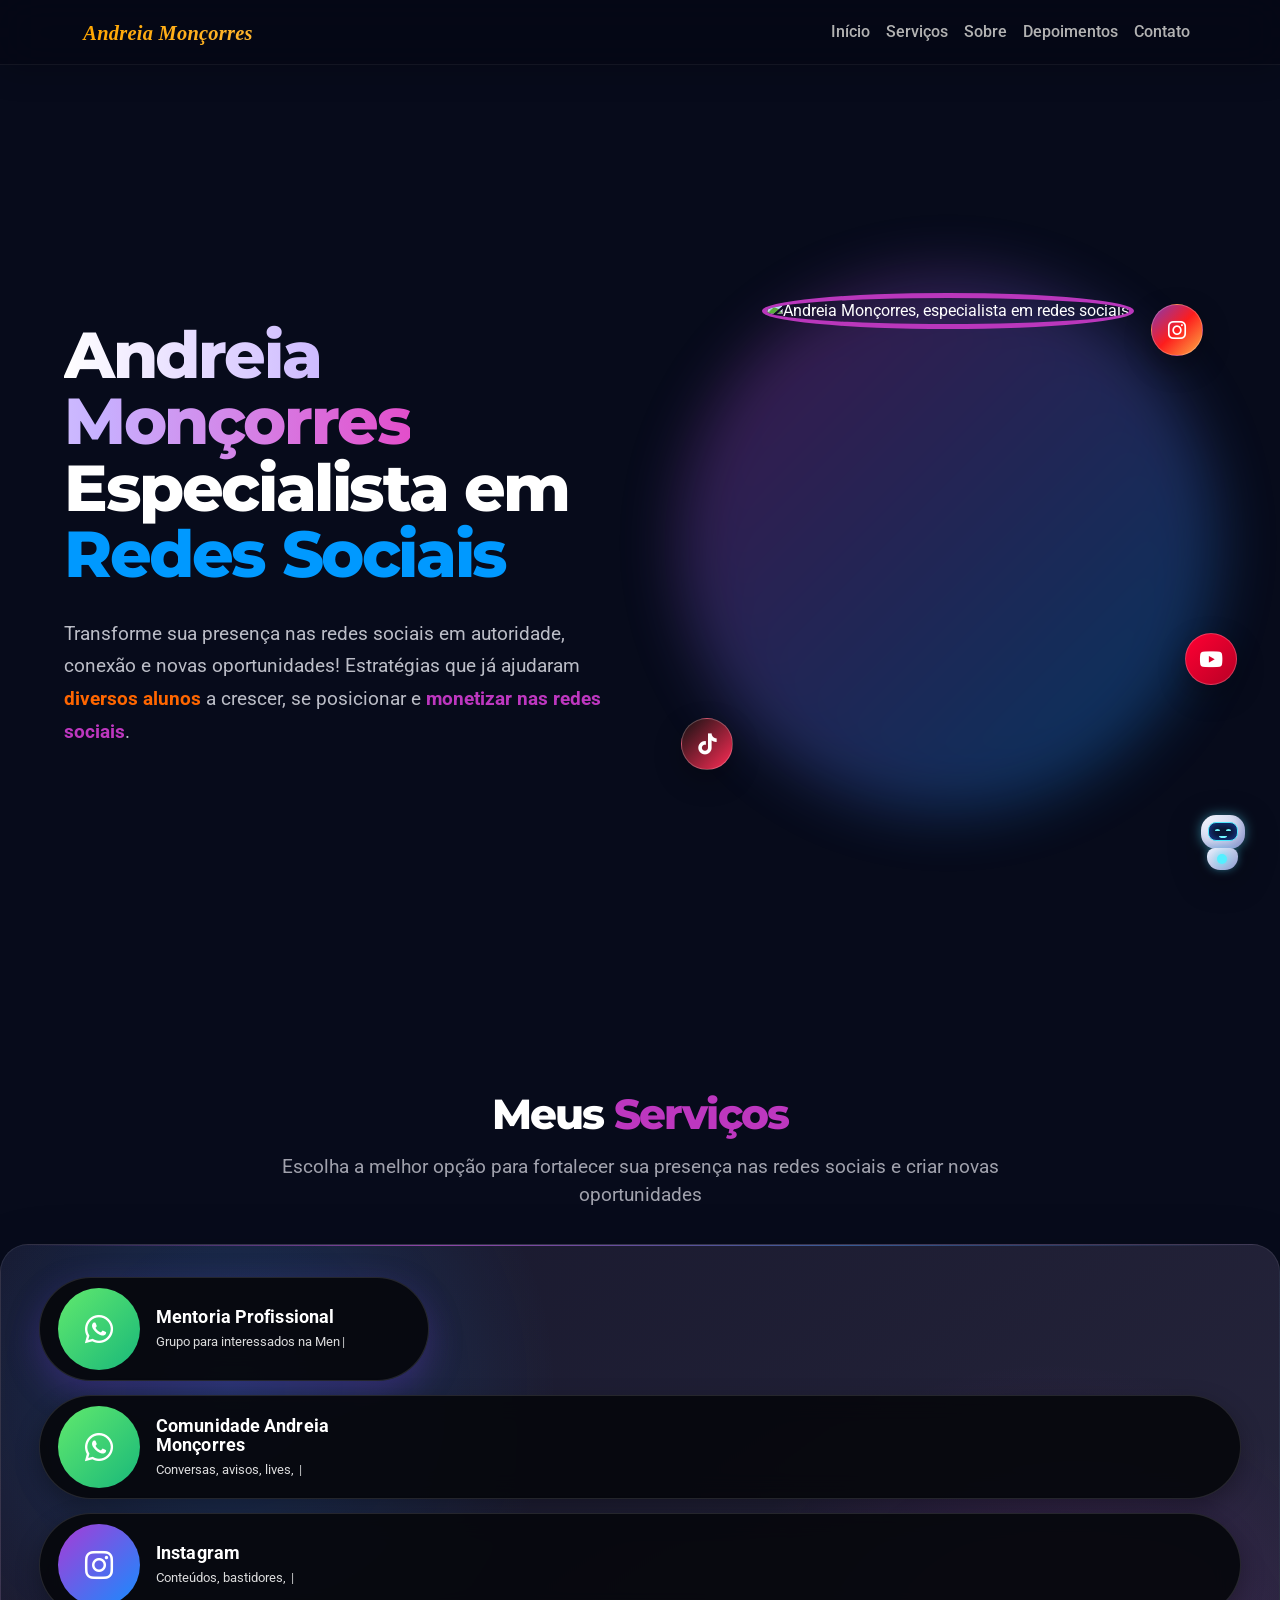
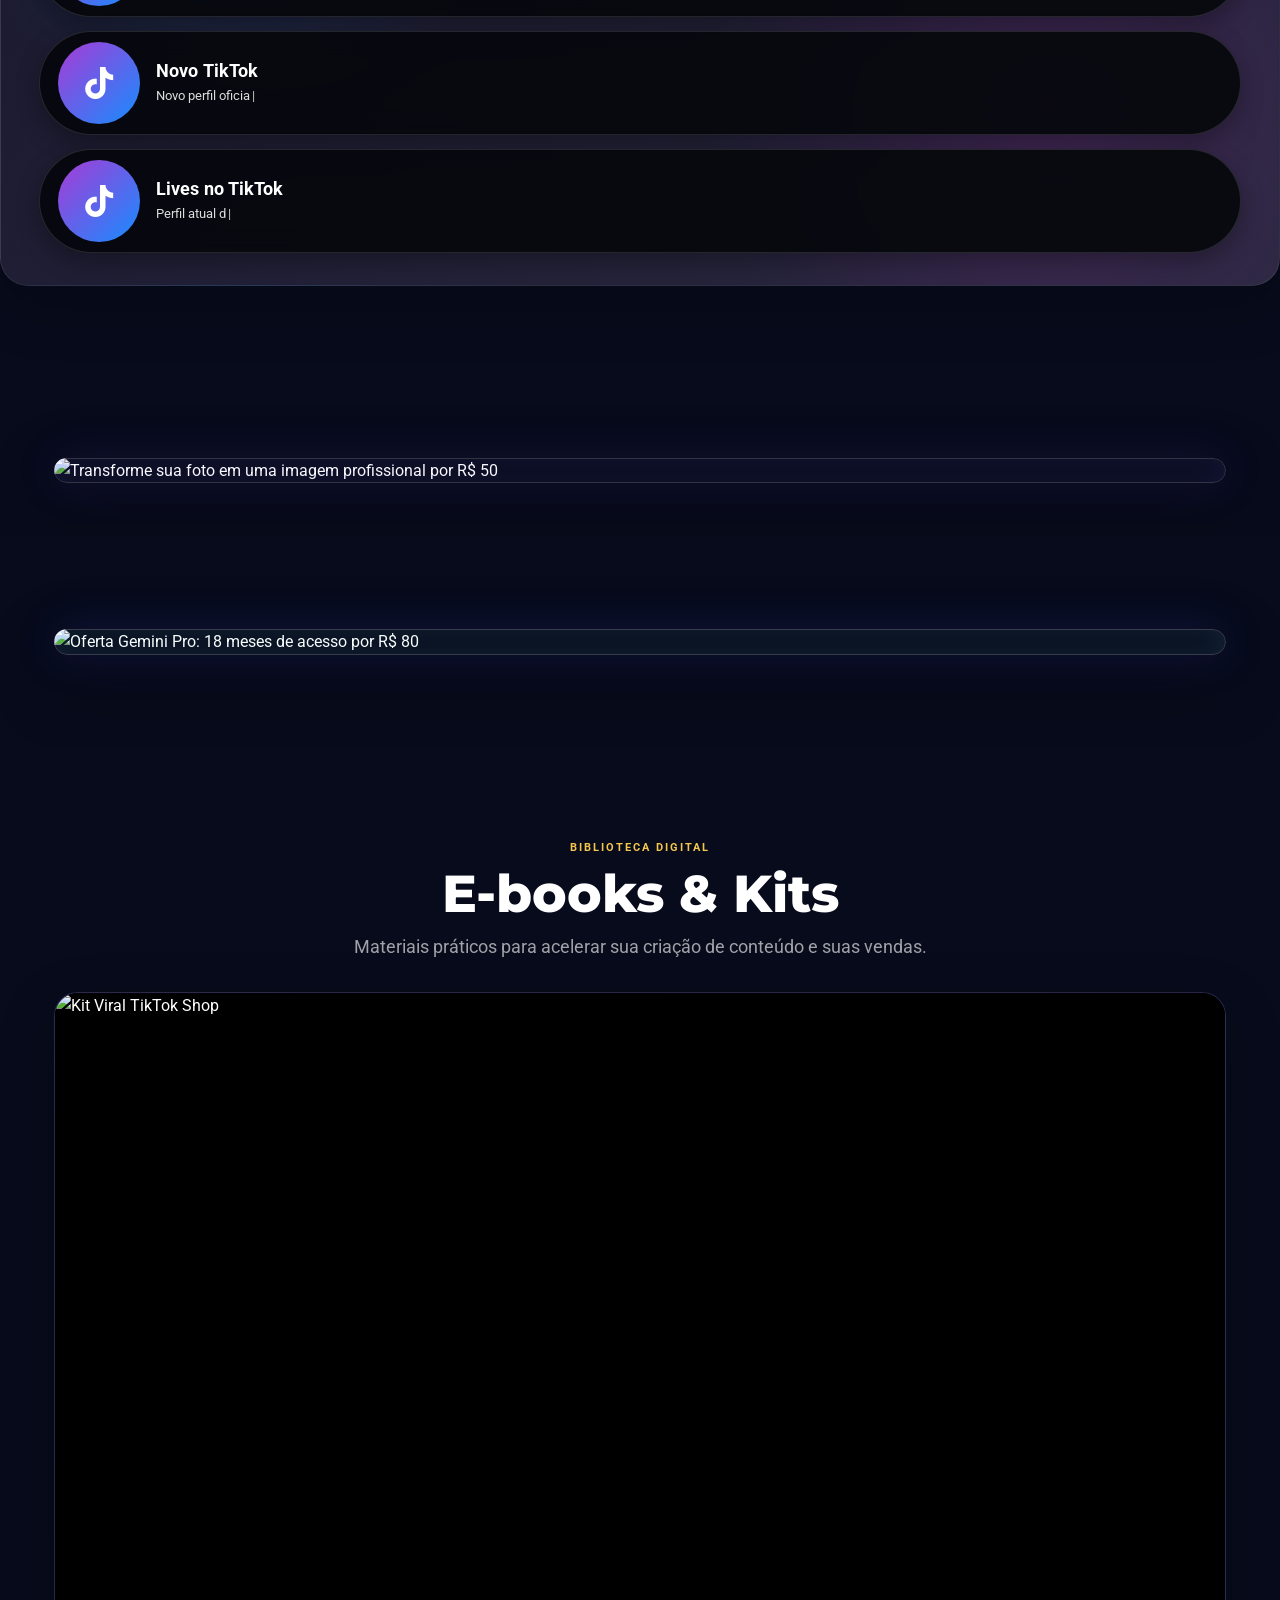
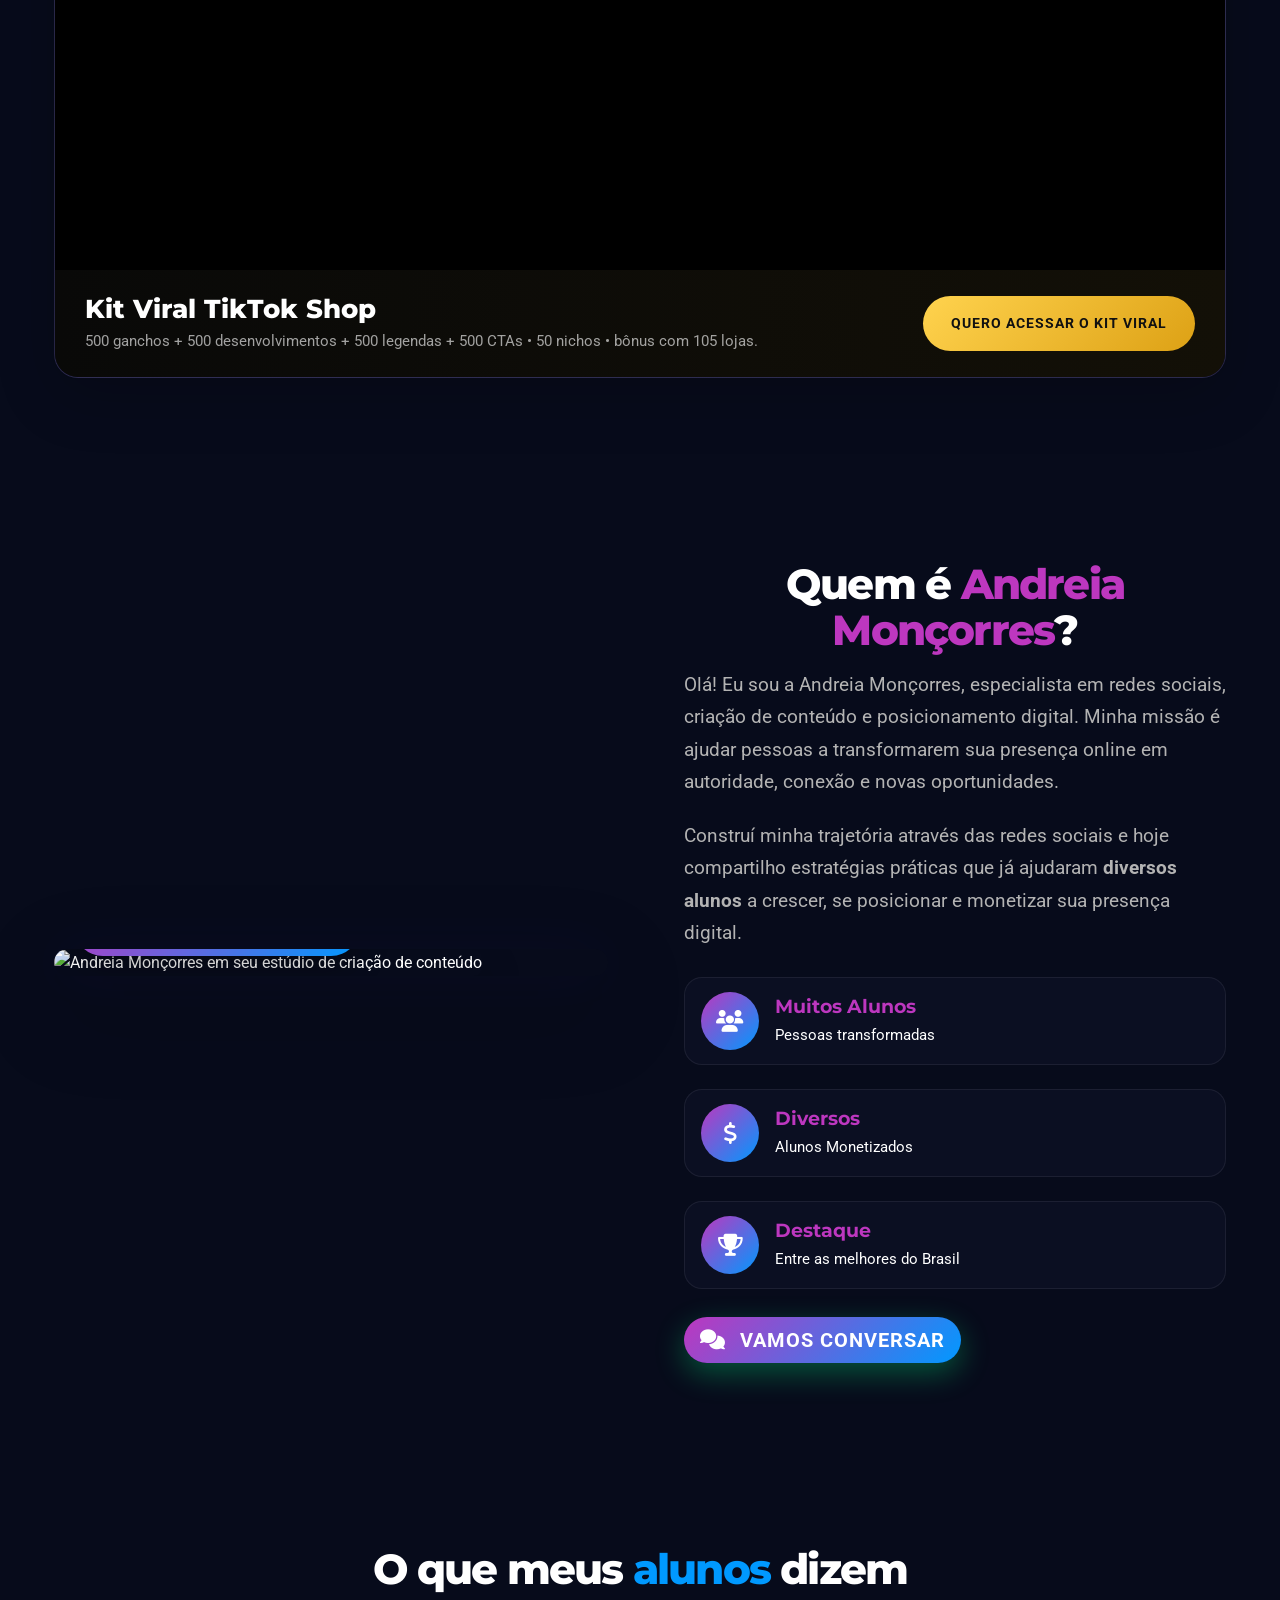
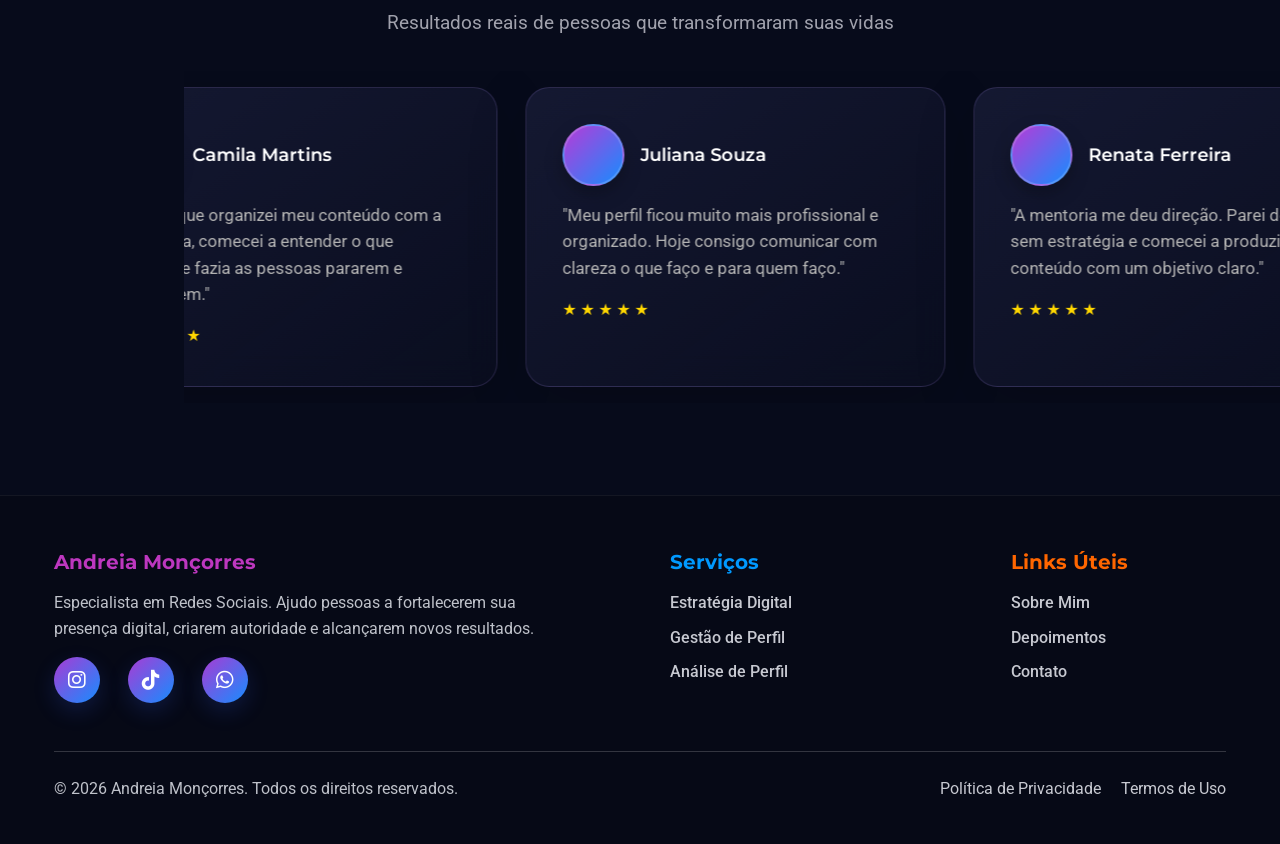
==== commit 9166f9b7: "Corrige sobrenome Andreia para Monçorres no HTML original" ====
--- a/public/original/index.html
+++ b/public/original/index.html
@@ -5,23 +5,23 @@
     <meta http-equiv="X-UA-Compatible" content="IE=edge" data-copyai-node-id="n4">
     
     <!-- SEO Meta Tags -->
-    <title data-copyai-node-id="n5">Andreia Moncores - Especialista em Redes Sociais</title>
-    <meta name="description" content="Estratégia, conteúdo e crescimento nas redes sociais com Andreia Moncores. Entre nos grupos do WhatsApp e acompanhe seus conteúdos." data-copyai-node-id="n6">
+    <title data-copyai-node-id="n5">Andreia Monçorres - Especialista em Redes Sociais</title>
+    <meta name="description" content="Estratégia, conteúdo e crescimento nas redes sociais com Andreia Monçorres. Entre nos grupos do WhatsApp e acompanhe seus conteúdos." data-copyai-node-id="n6">
     <meta name="keywords" content="redes sociais, monetização, criação de conteúdo, estratégia digital, ale marques, especialista em redes sociais" data-copyai-node-id="n7">
-    <meta name="author" content="Andreia Moncores" data-copyai-node-id="n8">
+    <meta name="author" content="Andreia Monçorres" data-copyai-node-id="n8">
     <meta name="robots" content="index, follow" data-copyai-node-id="n9">
     
     <!-- Open Graph / Facebook -->
     <meta property="og:type" content="website" data-copyai-node-id="n10">
     <meta property="og:url" content="https://alemarques.site/" data-copyai-node-id="n11">
-    <meta property="og:title" content="Andreia Moncores - Especialista em Redes Sociais" data-copyai-node-id="n12">
-    <meta property="og:description" content="Estratégia, conteúdo e crescimento nas redes sociais com Andreia Moncores. Entre nos grupos do WhatsApp e acompanhe seus conteúdos." data-copyai-node-id="n13">
+    <meta property="og:title" content="Andreia Monçorres - Especialista em Redes Sociais" data-copyai-node-id="n12">
+    <meta property="og:description" content="Estratégia, conteúdo e crescimento nas redes sociais com Andreia Monçorres. Entre nos grupos do WhatsApp e acompanhe seus conteúdos." data-copyai-node-id="n13">
     
     <!-- Twitter -->
     <meta property="twitter:card" content="summary_large_image" data-copyai-node-id="n15">
     <meta property="twitter:url" content="https://alemarques.site/" data-copyai-node-id="n16">
-    <meta property="twitter:title" content="Andreia Moncores - Especialista em Redes Sociais" data-copyai-node-id="n17">
-    <meta property="twitter:description" content="Estratégia, conteúdo e crescimento nas redes sociais com Andreia Moncores. Entre nos grupos do WhatsApp e acompanhe seus conteúdos." data-copyai-node-id="n18">
+    <meta property="twitter:title" content="Andreia Monçorres - Especialista em Redes Sociais" data-copyai-node-id="n17">
+    <meta property="twitter:description" content="Estratégia, conteúdo e crescimento nas redes sociais com Andreia Monçorres. Entre nos grupos do WhatsApp e acompanhe seus conteúdos." data-copyai-node-id="n18">
     
     <!-- Favicon -->
     <link rel="icon" type="image/x-icon" href="https://alemarques.site/assets/images/favicon.ico" data-copyai-node-id="n20">
@@ -49,7 +49,7 @@
     {
         "@context": "https://schema.org",
         "@type": "Person",
-        "name": "Andreia Moncores",
+        "name": "Andreia Monçorres",
         "jobTitle": "Especialista em Redes Sociais",
         "description": "Especialista em redes sociais, criação de conteúdo, posicionamento e monetização digital",
         "url": "https://alemarques.site",
@@ -610,7 +610,7 @@
     <!-- Navigation (se necessário) -->
     <nav class="navbar navbar-expand-lg navbar-dark fixed-top" id="mainNav" style="transform: translateY(0px);" data-copyai-temporal-id="t13" data-copyai-node-id="n33">
         <div class="container" data-copyai-node-id="n34">
-            <a class="navbar-brand" href="#home" data-copyai-node-id="n35" data-copyai-nav-kind="brand-logo" data-copyai-nav-href="#home"><svg class="andreia-logo-svg" viewBox="0 0 360 58" role="img" aria-label="Andreia Moncores"><defs><linearGradient id="andreiaGold" x1="0" x2="1"><stop offset="0" stop-color="#ffa600"/><stop offset="1" stop-color="#ffb52e"/></linearGradient><linearGradient id="andreiaShine" x1="0" x2="1"><stop offset="0" stop-color="rgba(255,255,255,0)"/><stop offset=".5" stop-color="#fff"/><stop offset="1" stop-color="rgba(255,255,255,0)"/></linearGradient><mask id="andreiaTextMask"><rect width="360" height="58" fill="black"/><text x="2" y="42" class="andreia-svg-text" fill="white">Andreia Moncores</text></mask></defs><text x="2" y="42" class="andreia-svg-text" fill="url(#andreiaGold)">Andreia Moncores</text><g mask="url(#andreiaTextMask)"><rect class="andreia-svg-sweep" x="-90" y="0" width="72" height="58" fill="url(#andreiaShine)" transform="skewX(-18)"/></g></svg></a>
+            <a class="navbar-brand" href="#home" data-copyai-node-id="n35" data-copyai-nav-kind="brand-logo" data-copyai-nav-href="#home"><svg class="andreia-logo-svg" viewBox="0 0 360 58" role="img" aria-label="Andreia Monçorres"><defs><linearGradient id="andreiaGold" x1="0" x2="1"><stop offset="0" stop-color="#ffa600"/><stop offset="1" stop-color="#ffb52e"/></linearGradient><linearGradient id="andreiaShine" x1="0" x2="1"><stop offset="0" stop-color="rgba(255,255,255,0)"/><stop offset=".5" stop-color="#fff"/><stop offset="1" stop-color="rgba(255,255,255,0)"/></linearGradient><mask id="andreiaTextMask"><rect width="360" height="58" fill="black"/><text x="2" y="42" class="andreia-svg-text" fill="white">Andreia Monçorres</text></mask></defs><text x="2" y="42" class="andreia-svg-text" fill="url(#andreiaGold)">Andreia Monçorres</text><g mask="url(#andreiaTextMask)"><rect class="andreia-svg-sweep" x="-90" y="0" width="72" height="58" fill="url(#andreiaShine)" transform="skewX(-18)"/></g></svg></a>
             <button class="navbar-toggler" type="button" data-bs-toggle="collapse" data-bs-target="#navbarNav" data-copyai-node-id="n37">
                 <span class="navbar-toggler-icon" data-copyai-node-id="n38"></span>
             </button>
@@ -649,7 +649,7 @@
             <div class="col-lg-6 col-md-12 text-center text-lg-start aos-init aos-animate" data-aos="fade-right" data-copyai-temporal-id="t20" data-copyai-node-id="n57">
                 <div class="hero-content" data-copyai-node-id="n58">
                     <h1 class="hero-title" data-copyai-node-id="n59">
-                        <span class="text-accent-green" data-copyai-node-id="n60">Andreia Moncores</span>
+                        <span class="text-accent-green" data-copyai-node-id="n60">Andreia Monçorres</span>
                         <br data-copyai-node-id="n61">Especialista em <span class="text-accent-blue" data-copyai-node-id="n62">Redes Sociais</span>
                     </h1>
                     <p class="hero-subtitle" data-copyai-node-id="n63">
@@ -663,7 +663,7 @@
                 <div class="hero-image" data-copyai-node-id="n79">
                     <div class="image-container" data-copyai-node-id="n80">
                         <div class="image-glow" data-copyai-temporal-id="t24" data-copyai-node-id="n81"></div>
-                        <img src="../../src/assets/andreia-profile-new.png" alt="Andreia Moncores, especialista em redes sociais" class="img-fluid hero-photo" data-copyai-temporal-id="t44" data-copyai-node-id="n82" data-copyai-asset-id="a1">
+                        <img src="../../src/assets/andreia-profile-new.png" alt="Andreia Monçorres, especialista em redes sociais" class="img-fluid hero-photo" data-copyai-temporal-id="t44" data-copyai-node-id="n82" data-copyai-asset-id="a1">
                         <div class="social-orbit" aria-hidden="true">
   <span class="social-node social-node-instagram"><i class="fab fa-instagram"></i></span>
   <span class="social-node social-node-youtube"><i class="fab fa-youtube"></i></span>
@@ -751,7 +751,7 @@
         <div class="row align-items-center" data-copyai-node-id="n145">
             <div class="col-lg-6 aos-init aos-animate" data-aos="fade-right" data-copyai-temporal-id="t35" data-copyai-node-id="n146">
                 <div class="about-image" data-copyai-node-id="n147">
-                    <img src="../../src/assets/andreia-studio.png" alt="Andreia Moncores em seu estúdio de criação de conteúdo" class="img-fluid rounded-3" data-copyai-temporal-id="t45" data-copyai-node-id="n148" data-copyai-asset-id="a2">
+                    <img src="../../src/assets/andreia-studio.png" alt="Andreia Monçorres em seu estúdio de criação de conteúdo" class="img-fluid rounded-3" data-copyai-temporal-id="t45" data-copyai-node-id="n148" data-copyai-asset-id="a2">
                     <div class="about-badge" data-copyai-node-id="n149">
                         <i class="fas fa-award" data-copyai-node-id="n150"></i>
                         <span data-copyai-node-id="n151">Especialista em Redes Sociais</span>
@@ -762,10 +762,10 @@
             <div class="col-lg-6 aos-init aos-animate" data-aos="fade-left" data-copyai-temporal-id="t36" data-copyai-node-id="n152">
                 <div class="about-content" data-copyai-node-id="n153">
                     <h2 class="section-title" data-copyai-node-id="n154">
-                        Quem é <span class="text-accent-green" data-copyai-node-id="n155">Andreia Moncores</span>?
+                        Quem é <span class="text-accent-green" data-copyai-node-id="n155">Andreia Monçorres</span>?
                     </h2>
                     <p class="about-text" data-copyai-node-id="n156">
-                        Olá! Eu sou a Andreia Moncores, especialista em redes sociais, criação de conteúdo e posicionamento digital. Minha missão é ajudar pessoas a transformarem sua presença online em autoridade, conexão e novas oportunidades.
+                        Olá! Eu sou a Andreia Monçorres, especialista em redes sociais, criação de conteúdo e posicionamento digital. Minha missão é ajudar pessoas a transformarem sua presença online em autoridade, conexão e novas oportunidades.
                     </p>
                     <p class="about-text" data-copyai-node-id="n159">
                         Construí minha trajetória através das redes sociais e hoje compartilho estratégias práticas que já ajudaram <strong data-copyai-node-id="n160">diversos alunos</strong> a crescer, se posicionar e monetizar sua presença digital.
@@ -911,13 +911,13 @@
         <div class="container" data-copyai-node-id="n232">
             <div class="row" data-copyai-node-id="n233">
                 <div class="col-lg-4 col-md-6 mb-4" data-copyai-node-id="n234">
-                    <h5 class="text-accent-green mb-3" data-copyai-node-id="n235">Andreia Moncores</h5>
+                    <h5 class="text-accent-green mb-3" data-copyai-node-id="n235">Andreia Monçorres</h5>
                     <p class="text-muted" data-copyai-node-id="n236">Especialista em Redes Sociais. Ajudo pessoas a fortalecerem sua presença digital, criarem autoridade e alcançarem novos resultados.</p>
                     <div class="social-links" data-copyai-node-id="n237">
                         <a href="https://www.instagram.com/eusouandreiamoncores?stkn=d3JuODdwZXI3MmVm&utm_source=qr" target="_blank" rel="noopener noreferrer" class="social-link me-3" data-copyai-temporal-id="t40" data-copyai-node-id="n240" data-copyai-nav-kind="navigation">
                             <i class="fab fa-instagram" data-copyai-node-id="n241"></i>
                         </a>
-                        <a href="https://www.tiktok.com/@andreiamoncores?_r=1&_t=ZS-99qhTdfoucD" target="_blank" rel="noopener noreferrer" class="social-link me-3" aria-label="Perfil da Andreia Moncores"><i class="fab fa-tiktok"></i></a>
+                        <a href="https://www.tiktok.com/@andreiamoncores?_r=1&_t=ZS-99qhTdfoucD" target="_blank" rel="noopener noreferrer" class="social-link me-3" aria-label="Perfil da Andreia Monçorres"><i class="fab fa-tiktok"></i></a>
                         <a href="https://wa.me/5521970141143" target="_blank" rel="noopener noreferrer" class="social-link me-3" data-copyai-temporal-id="t41" data-copyai-node-id="n242" data-copyai-nav-kind="navigation">
                             <i class="fab fa-whatsapp" data-copyai-temporal-id="t8" data-copyai-node-id="n243"></i>
                         </a>
@@ -960,7 +960,7 @@
             
             <div class="row align-items-center" data-copyai-node-id="n265">
                 <div class="col-md-6" data-copyai-node-id="n266">
-                    <p class="text-muted mb-0" data-copyai-node-id="n267">© 2026 Andreia Moncores. Todos os direitos reservados.</p>
+                    <p class="text-muted mb-0" data-copyai-node-id="n267">© 2026 Andreia Monçorres. Todos os direitos reservados.</p>
                 </div>
                 <div class="col-md-6 text-md-end" data-copyai-node-id="n268">
                     <a href="#" class="text-muted text-decoration-none me-3" data-copyai-node-id="n269" data-copyai-nav-kind="anchor" data-copyai-nav-href="#">Política de Privacidade</a>
@@ -1055,9 +1055,9 @@
  }
  if(document.readyState==='loading')document.addEventListener('DOMContentLoaded',initScrollCue);else initScrollCue();
 })();
-</script><nav id="ale-native-rail" aria-label="Atalhos da Andreia Moncores">
+</script><nav id="ale-native-rail" aria-label="Atalhos da Andreia Monçorres">
 <a class="ale-rail-item" href="https://wa.me/5521970141143" target="_blank" rel="noopener noreferrer" aria-label="Mentoria Gold"><i class="fab fa-whatsapp"></i><span><b>Mentoria Profissional</b><small>Grupo para interessados na Mentoria Gold</small></span></a>
-<a class="ale-rail-item" href="https://wa.me/5521970141143" target="_blank" rel="noopener noreferrer" aria-label="Comunidade Andreia Moncores"><i class="fab fa-whatsapp"></i><span><b>Comunidade Andreia Moncores</b><small>Conversas, avisos, lives, novidades e produtos da Andreia Moncores</small></span></a>
+<a class="ale-rail-item" href="https://wa.me/5521970141143" target="_blank" rel="noopener noreferrer" aria-label="Comunidade Andreia Monçorres"><i class="fab fa-whatsapp"></i><span><b>Comunidade Andreia Monçorres</b><small>Conversas, avisos, lives, novidades e produtos da Andreia Monçorres</small></span></a>
 <a class="ale-rail-item" href="https://www.instagram.com/eusouandreiamoncores?stkn=d3JuODdwZXI3MmVm&utm_source=qr" target="_blank" rel="noopener noreferrer" aria-label="Instagram"><i class="fab fa-instagram"></i><span><b>Instagram</b><small>Conteúdos, bastidores, dicas e novidades</small></span></a>
 <a class="ale-rail-item" href="https://www.tiktok.com/@andreiamoncores?_r=1&amp;_t=ZS-99qhTdfoucD" target="_blank" rel="noopener noreferrer" aria-label="Novo TikTok"><i class="fab fa-tiktok"></i><span><b>Novo TikTok</b><small>Novo perfil oficial da Andreia com conteúdos atualizados</small></span></a>
 <a class="ale-rail-item" href="https://www.tiktok.com/@alesocialmedia.com.br" target="_blank" rel="noopener noreferrer" aria-label="Lives no TikTok"><i class="fab fa-tiktok"></i><span><b>Lives no TikTok</b><small>Perfil para transmissões ao vivo e interação nas lives</small></span></a>
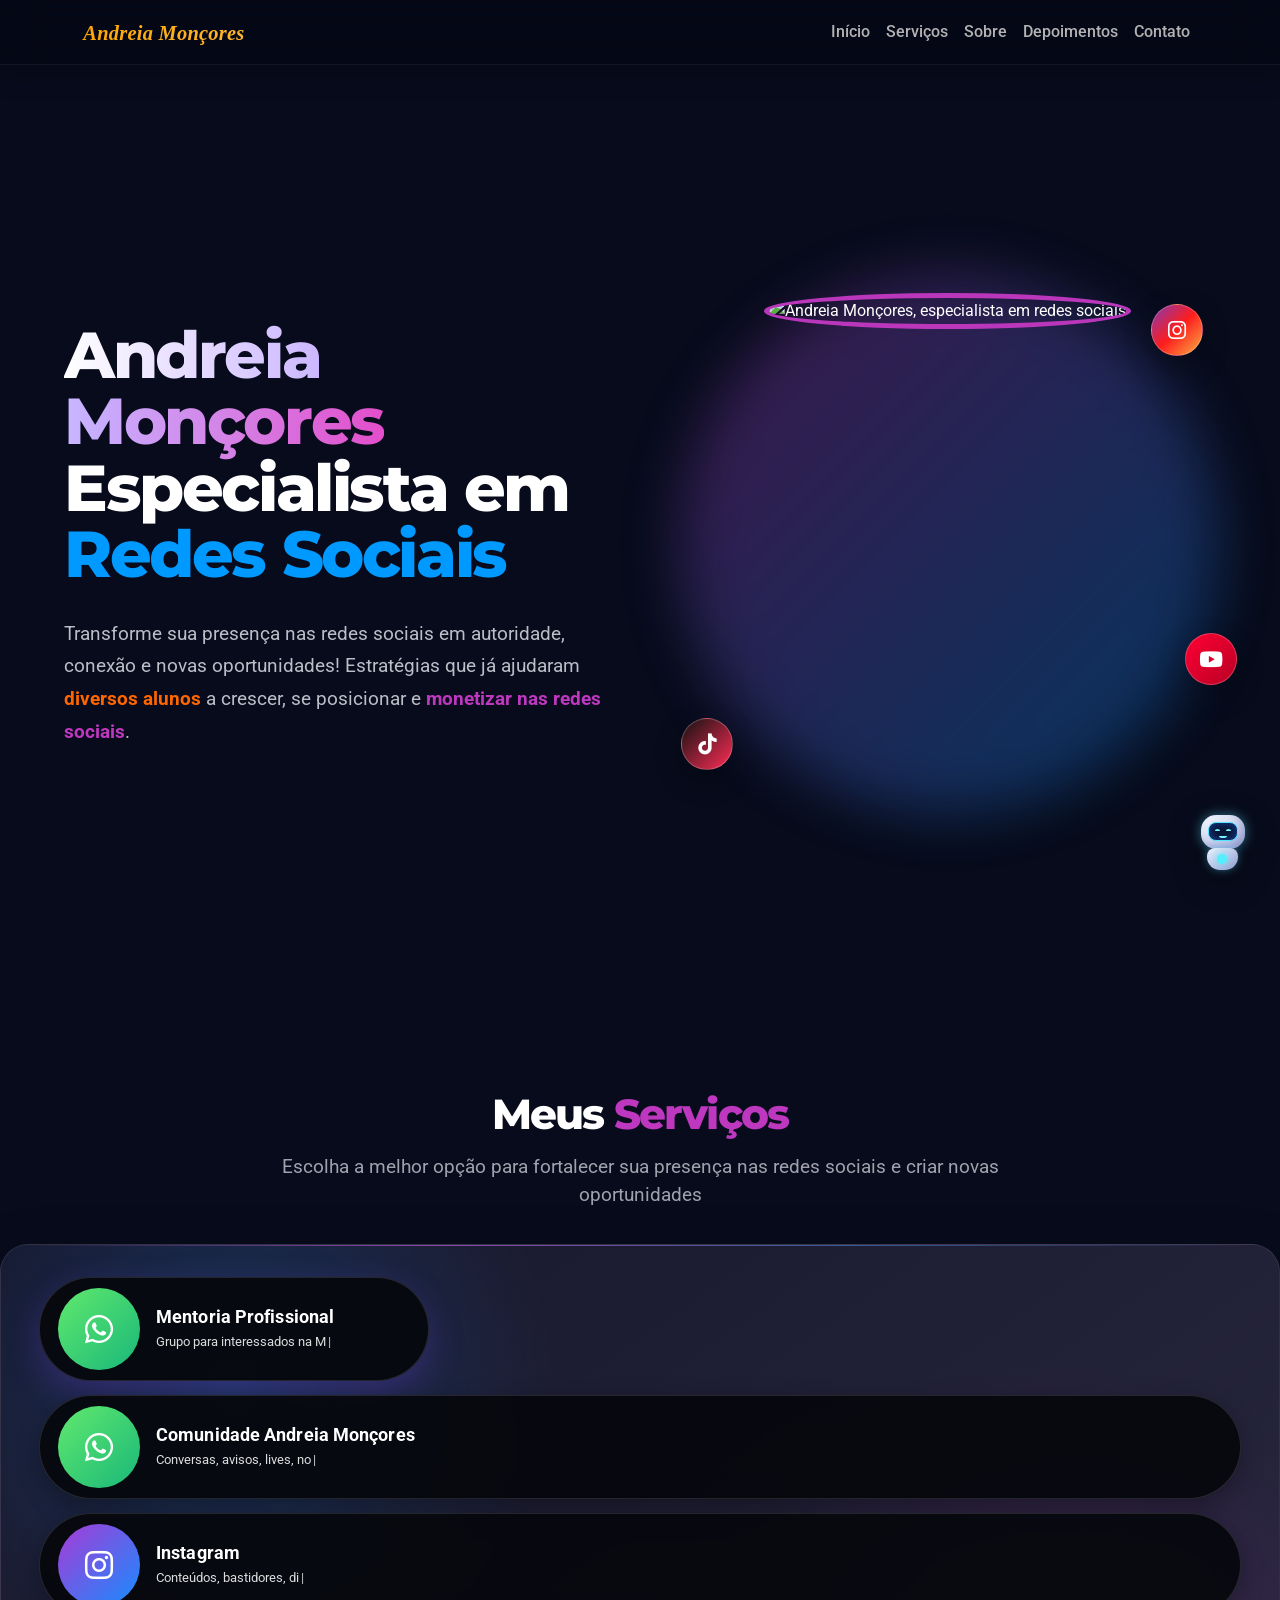
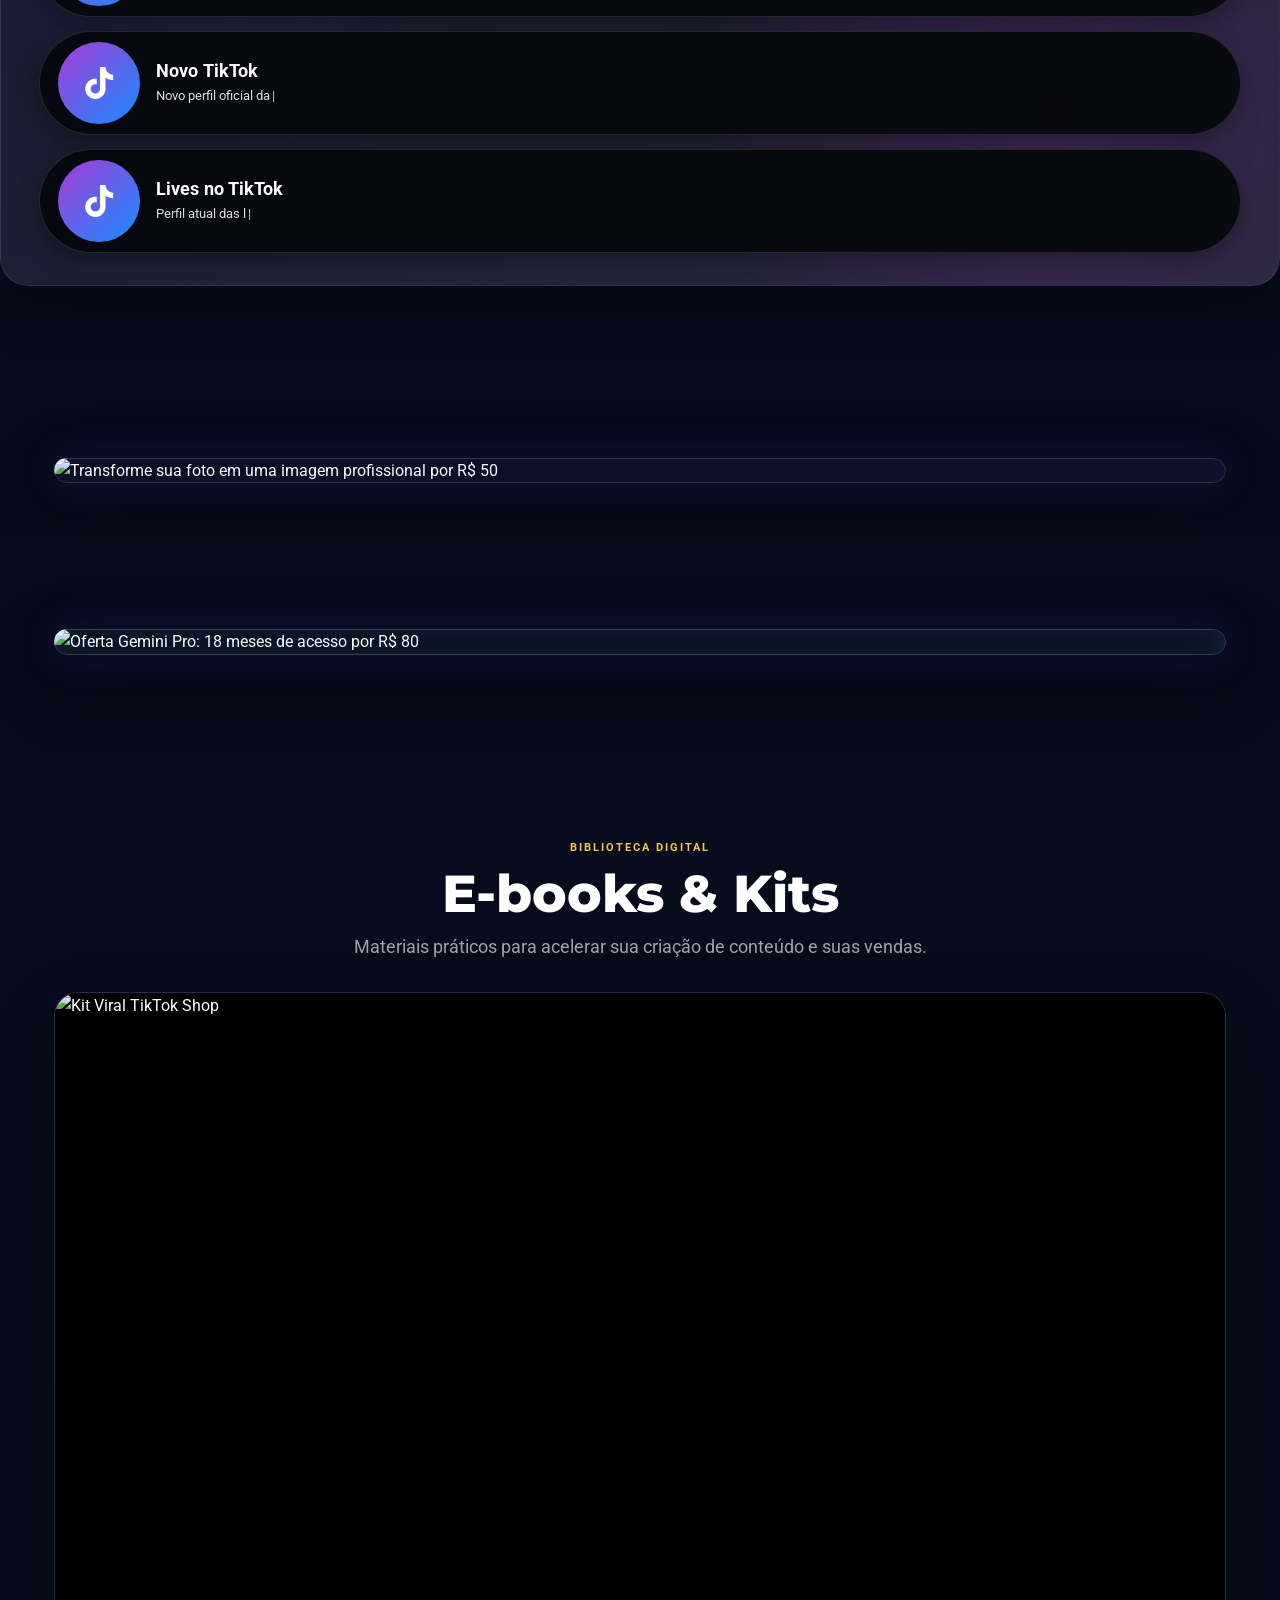
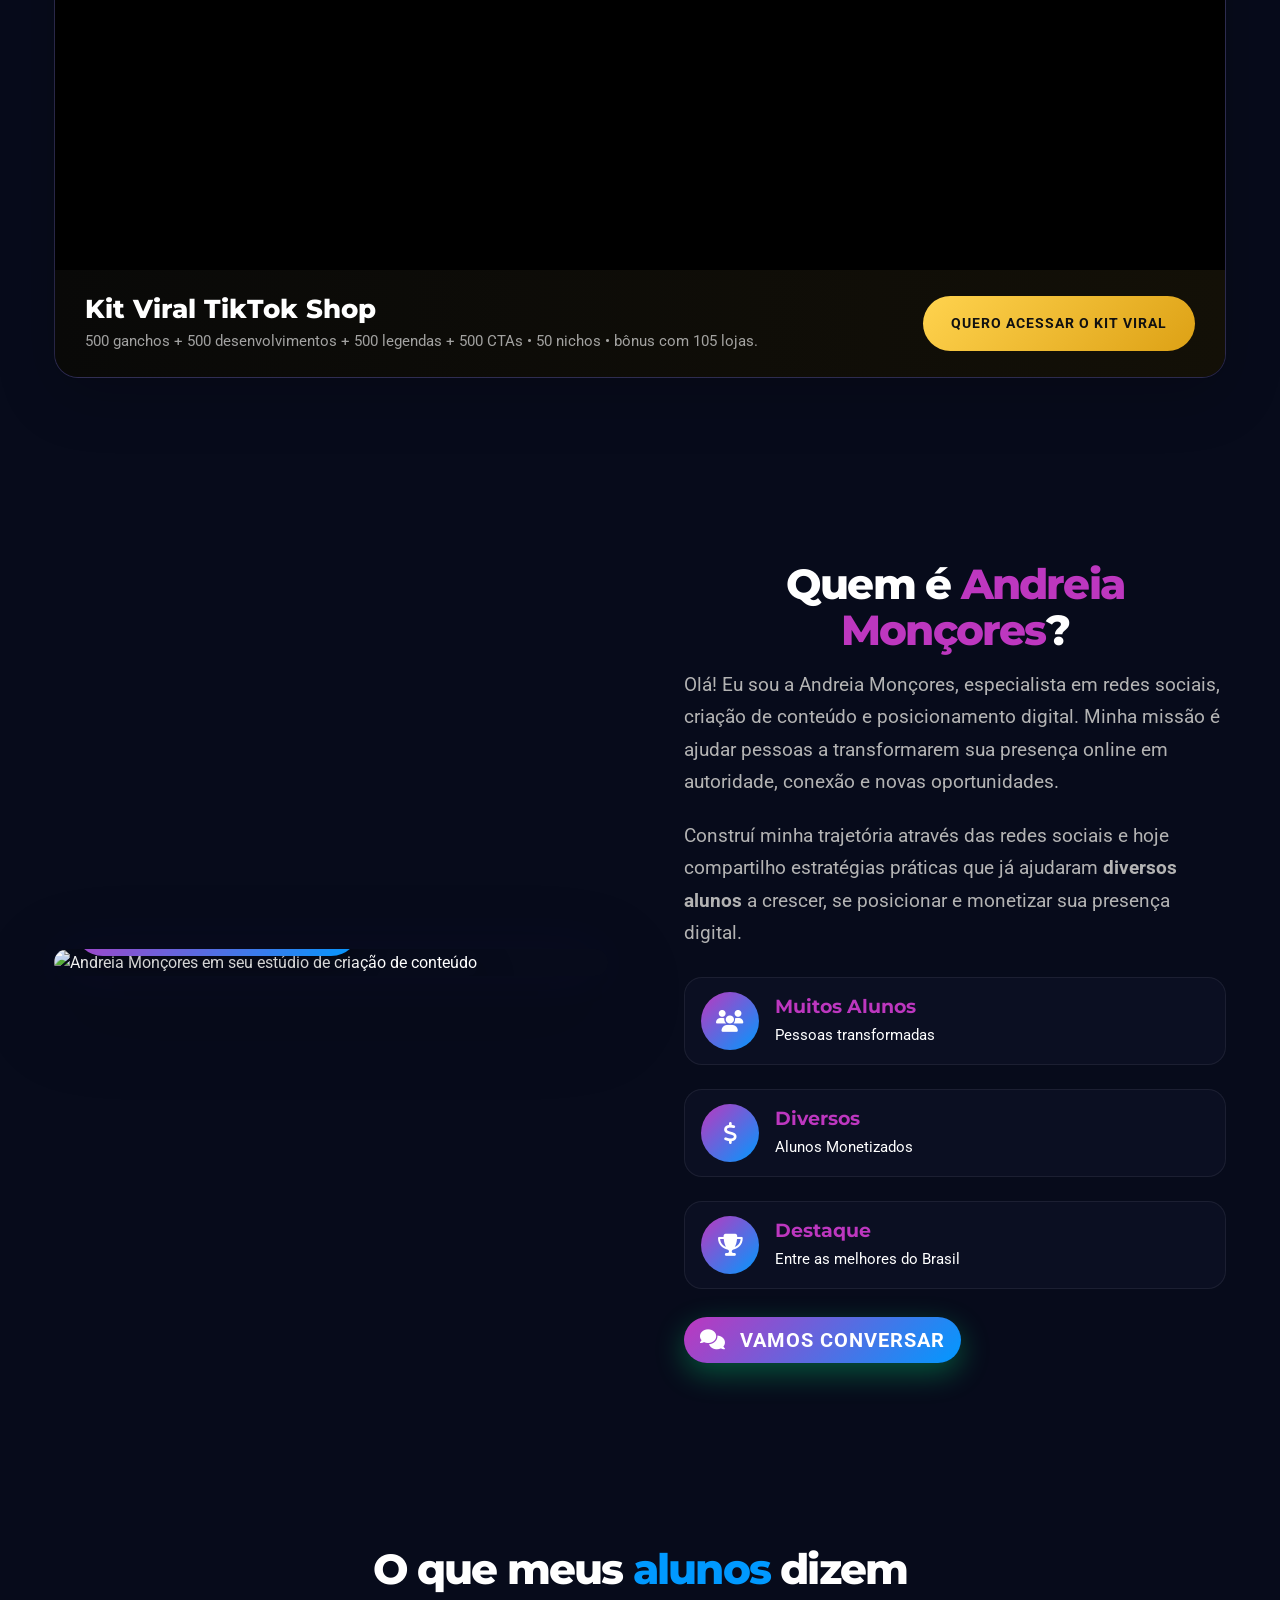
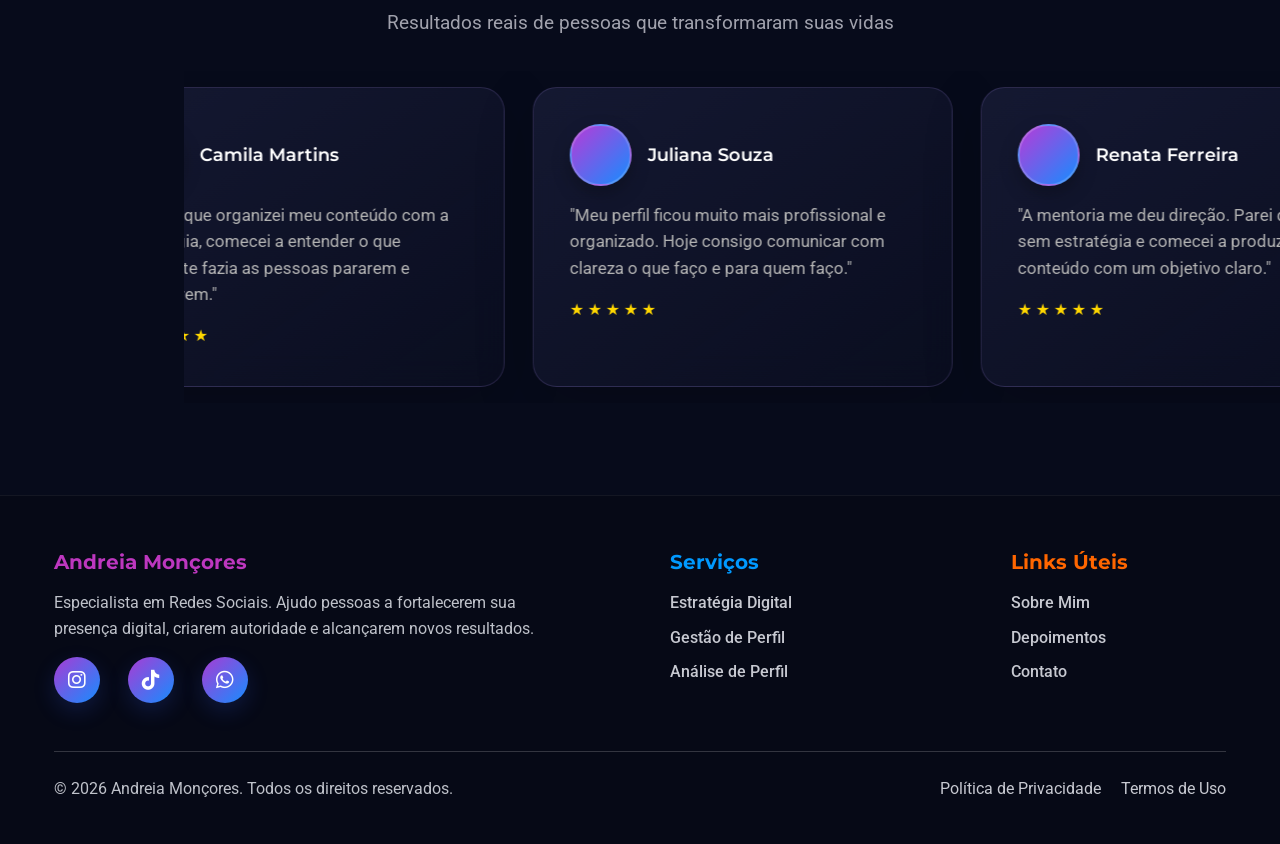
==== commit b69d9266: "Corrige sobrenome para Monçores" ====
--- a/public/original/index.html
+++ b/public/original/index.html
@@ -5,23 +5,23 @@
     <meta http-equiv="X-UA-Compatible" content="IE=edge" data-copyai-node-id="n4">
     
     <!-- SEO Meta Tags -->
-    <title data-copyai-node-id="n5">Andreia Monçorres - Especialista em Redes Sociais</title>
-    <meta name="description" content="Estratégia, conteúdo e crescimento nas redes sociais com Andreia Monçorres. Entre nos grupos do WhatsApp e acompanhe seus conteúdos." data-copyai-node-id="n6">
+    <title data-copyai-node-id="n5">Andreia Monçores - Especialista em Redes Sociais</title>
+    <meta name="description" content="Estratégia, conteúdo e crescimento nas redes sociais com Andreia Monçores. Entre nos grupos do WhatsApp e acompanhe seus conteúdos." data-copyai-node-id="n6">
     <meta name="keywords" content="redes sociais, monetização, criação de conteúdo, estratégia digital, ale marques, especialista em redes sociais" data-copyai-node-id="n7">
-    <meta name="author" content="Andreia Monçorres" data-copyai-node-id="n8">
+    <meta name="author" content="Andreia Monçores" data-copyai-node-id="n8">
     <meta name="robots" content="index, follow" data-copyai-node-id="n9">
     
     <!-- Open Graph / Facebook -->
     <meta property="og:type" content="website" data-copyai-node-id="n10">
     <meta property="og:url" content="https://alemarques.site/" data-copyai-node-id="n11">
-    <meta property="og:title" content="Andreia Monçorres - Especialista em Redes Sociais" data-copyai-node-id="n12">
-    <meta property="og:description" content="Estratégia, conteúdo e crescimento nas redes sociais com Andreia Monçorres. Entre nos grupos do WhatsApp e acompanhe seus conteúdos." data-copyai-node-id="n13">
+    <meta property="og:title" content="Andreia Monçores - Especialista em Redes Sociais" data-copyai-node-id="n12">
+    <meta property="og:description" content="Estratégia, conteúdo e crescimento nas redes sociais com Andreia Monçores. Entre nos grupos do WhatsApp e acompanhe seus conteúdos." data-copyai-node-id="n13">
     
     <!-- Twitter -->
     <meta property="twitter:card" content="summary_large_image" data-copyai-node-id="n15">
     <meta property="twitter:url" content="https://alemarques.site/" data-copyai-node-id="n16">
-    <meta property="twitter:title" content="Andreia Monçorres - Especialista em Redes Sociais" data-copyai-node-id="n17">
-    <meta property="twitter:description" content="Estratégia, conteúdo e crescimento nas redes sociais com Andreia Monçorres. Entre nos grupos do WhatsApp e acompanhe seus conteúdos." data-copyai-node-id="n18">
+    <meta property="twitter:title" content="Andreia Monçores - Especialista em Redes Sociais" data-copyai-node-id="n17">
+    <meta property="twitter:description" content="Estratégia, conteúdo e crescimento nas redes sociais com Andreia Monçores. Entre nos grupos do WhatsApp e acompanhe seus conteúdos." data-copyai-node-id="n18">
     
     <!-- Favicon -->
     <link rel="icon" type="image/x-icon" href="https://alemarques.site/assets/images/favicon.ico" data-copyai-node-id="n20">
@@ -49,7 +49,7 @@
     {
         "@context": "https://schema.org",
         "@type": "Person",
-        "name": "Andreia Monçorres",
+        "name": "Andreia Monçores",
         "jobTitle": "Especialista em Redes Sociais",
         "description": "Especialista em redes sociais, criação de conteúdo, posicionamento e monetização digital",
         "url": "https://alemarques.site",
@@ -610,7 +610,7 @@
     <!-- Navigation (se necessário) -->
     <nav class="navbar navbar-expand-lg navbar-dark fixed-top" id="mainNav" style="transform: translateY(0px);" data-copyai-temporal-id="t13" data-copyai-node-id="n33">
         <div class="container" data-copyai-node-id="n34">
-            <a class="navbar-brand" href="#home" data-copyai-node-id="n35" data-copyai-nav-kind="brand-logo" data-copyai-nav-href="#home"><svg class="andreia-logo-svg" viewBox="0 0 360 58" role="img" aria-label="Andreia Monçorres"><defs><linearGradient id="andreiaGold" x1="0" x2="1"><stop offset="0" stop-color="#ffa600"/><stop offset="1" stop-color="#ffb52e"/></linearGradient><linearGradient id="andreiaShine" x1="0" x2="1"><stop offset="0" stop-color="rgba(255,255,255,0)"/><stop offset=".5" stop-color="#fff"/><stop offset="1" stop-color="rgba(255,255,255,0)"/></linearGradient><mask id="andreiaTextMask"><rect width="360" height="58" fill="black"/><text x="2" y="42" class="andreia-svg-text" fill="white">Andreia Monçorres</text></mask></defs><text x="2" y="42" class="andreia-svg-text" fill="url(#andreiaGold)">Andreia Monçorres</text><g mask="url(#andreiaTextMask)"><rect class="andreia-svg-sweep" x="-90" y="0" width="72" height="58" fill="url(#andreiaShine)" transform="skewX(-18)"/></g></svg></a>
+            <a class="navbar-brand" href="#home" data-copyai-node-id="n35" data-copyai-nav-kind="brand-logo" data-copyai-nav-href="#home"><svg class="andreia-logo-svg" viewBox="0 0 360 58" role="img" aria-label="Andreia Monçores"><defs><linearGradient id="andreiaGold" x1="0" x2="1"><stop offset="0" stop-color="#ffa600"/><stop offset="1" stop-color="#ffb52e"/></linearGradient><linearGradient id="andreiaShine" x1="0" x2="1"><stop offset="0" stop-color="rgba(255,255,255,0)"/><stop offset=".5" stop-color="#fff"/><stop offset="1" stop-color="rgba(255,255,255,0)"/></linearGradient><mask id="andreiaTextMask"><rect width="360" height="58" fill="black"/><text x="2" y="42" class="andreia-svg-text" fill="white">Andreia Monçores</text></mask></defs><text x="2" y="42" class="andreia-svg-text" fill="url(#andreiaGold)">Andreia Monçores</text><g mask="url(#andreiaTextMask)"><rect class="andreia-svg-sweep" x="-90" y="0" width="72" height="58" fill="url(#andreiaShine)" transform="skewX(-18)"/></g></svg></a>
             <button class="navbar-toggler" type="button" data-bs-toggle="collapse" data-bs-target="#navbarNav" data-copyai-node-id="n37">
                 <span class="navbar-toggler-icon" data-copyai-node-id="n38"></span>
             </button>
@@ -649,7 +649,7 @@
             <div class="col-lg-6 col-md-12 text-center text-lg-start aos-init aos-animate" data-aos="fade-right" data-copyai-temporal-id="t20" data-copyai-node-id="n57">
                 <div class="hero-content" data-copyai-node-id="n58">
                     <h1 class="hero-title" data-copyai-node-id="n59">
-                        <span class="text-accent-green" data-copyai-node-id="n60">Andreia Monçorres</span>
+                        <span class="text-accent-green" data-copyai-node-id="n60">Andreia Monçores</span>
                         <br data-copyai-node-id="n61">Especialista em <span class="text-accent-blue" data-copyai-node-id="n62">Redes Sociais</span>
                     </h1>
                     <p class="hero-subtitle" data-copyai-node-id="n63">
@@ -663,7 +663,7 @@
                 <div class="hero-image" data-copyai-node-id="n79">
                     <div class="image-container" data-copyai-node-id="n80">
                         <div class="image-glow" data-copyai-temporal-id="t24" data-copyai-node-id="n81"></div>
-                        <img src="../../src/assets/andreia-profile-new.png" alt="Andreia Monçorres, especialista em redes sociais" class="img-fluid hero-photo" data-copyai-temporal-id="t44" data-copyai-node-id="n82" data-copyai-asset-id="a1">
+                        <img src="../../src/assets/andreia-profile-new.png" alt="Andreia Monçores, especialista em redes sociais" class="img-fluid hero-photo" data-copyai-temporal-id="t44" data-copyai-node-id="n82" data-copyai-asset-id="a1">
                         <div class="social-orbit" aria-hidden="true">
   <span class="social-node social-node-instagram"><i class="fab fa-instagram"></i></span>
   <span class="social-node social-node-youtube"><i class="fab fa-youtube"></i></span>
@@ -751,7 +751,7 @@
         <div class="row align-items-center" data-copyai-node-id="n145">
             <div class="col-lg-6 aos-init aos-animate" data-aos="fade-right" data-copyai-temporal-id="t35" data-copyai-node-id="n146">
                 <div class="about-image" data-copyai-node-id="n147">
-                    <img src="../../src/assets/andreia-studio.png" alt="Andreia Monçorres em seu estúdio de criação de conteúdo" class="img-fluid rounded-3" data-copyai-temporal-id="t45" data-copyai-node-id="n148" data-copyai-asset-id="a2">
+                    <img src="../../src/assets/andreia-studio.png" alt="Andreia Monçores em seu estúdio de criação de conteúdo" class="img-fluid rounded-3" data-copyai-temporal-id="t45" data-copyai-node-id="n148" data-copyai-asset-id="a2">
                     <div class="about-badge" data-copyai-node-id="n149">
                         <i class="fas fa-award" data-copyai-node-id="n150"></i>
                         <span data-copyai-node-id="n151">Especialista em Redes Sociais</span>
@@ -762,10 +762,10 @@
             <div class="col-lg-6 aos-init aos-animate" data-aos="fade-left" data-copyai-temporal-id="t36" data-copyai-node-id="n152">
                 <div class="about-content" data-copyai-node-id="n153">
                     <h2 class="section-title" data-copyai-node-id="n154">
-                        Quem é <span class="text-accent-green" data-copyai-node-id="n155">Andreia Monçorres</span>?
+                        Quem é <span class="text-accent-green" data-copyai-node-id="n155">Andreia Monçores</span>?
                     </h2>
                     <p class="about-text" data-copyai-node-id="n156">
-                        Olá! Eu sou a Andreia Monçorres, especialista em redes sociais, criação de conteúdo e posicionamento digital. Minha missão é ajudar pessoas a transformarem sua presença online em autoridade, conexão e novas oportunidades.
+                        Olá! Eu sou a Andreia Monçores, especialista em redes sociais, criação de conteúdo e posicionamento digital. Minha missão é ajudar pessoas a transformarem sua presença online em autoridade, conexão e novas oportunidades.
                     </p>
                     <p class="about-text" data-copyai-node-id="n159">
                         Construí minha trajetória através das redes sociais e hoje compartilho estratégias práticas que já ajudaram <strong data-copyai-node-id="n160">diversos alunos</strong> a crescer, se posicionar e monetizar sua presença digital.
@@ -911,13 +911,13 @@
         <div class="container" data-copyai-node-id="n232">
             <div class="row" data-copyai-node-id="n233">
                 <div class="col-lg-4 col-md-6 mb-4" data-copyai-node-id="n234">
-                    <h5 class="text-accent-green mb-3" data-copyai-node-id="n235">Andreia Monçorres</h5>
+                    <h5 class="text-accent-green mb-3" data-copyai-node-id="n235">Andreia Monçores</h5>
                     <p class="text-muted" data-copyai-node-id="n236">Especialista em Redes Sociais. Ajudo pessoas a fortalecerem sua presença digital, criarem autoridade e alcançarem novos resultados.</p>
                     <div class="social-links" data-copyai-node-id="n237">
                         <a href="https://www.instagram.com/eusouandreiamoncores?stkn=d3JuODdwZXI3MmVm&utm_source=qr" target="_blank" rel="noopener noreferrer" class="social-link me-3" data-copyai-temporal-id="t40" data-copyai-node-id="n240" data-copyai-nav-kind="navigation">
                             <i class="fab fa-instagram" data-copyai-node-id="n241"></i>
                         </a>
-                        <a href="https://www.tiktok.com/@andreiamoncores?_r=1&_t=ZS-99qhTdfoucD" target="_blank" rel="noopener noreferrer" class="social-link me-3" aria-label="Perfil da Andreia Monçorres"><i class="fab fa-tiktok"></i></a>
+                        <a href="https://www.tiktok.com/@andreiamoncores?_r=1&_t=ZS-99qhTdfoucD" target="_blank" rel="noopener noreferrer" class="social-link me-3" aria-label="Perfil da Andreia Monçores"><i class="fab fa-tiktok"></i></a>
                         <a href="https://wa.me/5521970141143" target="_blank" rel="noopener noreferrer" class="social-link me-3" data-copyai-temporal-id="t41" data-copyai-node-id="n242" data-copyai-nav-kind="navigation">
                             <i class="fab fa-whatsapp" data-copyai-temporal-id="t8" data-copyai-node-id="n243"></i>
                         </a>
@@ -960,7 +960,7 @@
             
             <div class="row align-items-center" data-copyai-node-id="n265">
                 <div class="col-md-6" data-copyai-node-id="n266">
-                    <p class="text-muted mb-0" data-copyai-node-id="n267">© 2026 Andreia Monçorres. Todos os direitos reservados.</p>
+                    <p class="text-muted mb-0" data-copyai-node-id="n267">© 2026 Andreia Monçores. Todos os direitos reservados.</p>
                 </div>
                 <div class="col-md-6 text-md-end" data-copyai-node-id="n268">
                     <a href="#" class="text-muted text-decoration-none me-3" data-copyai-node-id="n269" data-copyai-nav-kind="anchor" data-copyai-nav-href="#">Política de Privacidade</a>
@@ -1055,9 +1055,9 @@
  }
  if(document.readyState==='loading')document.addEventListener('DOMContentLoaded',initScrollCue);else initScrollCue();
 })();
-</script><nav id="ale-native-rail" aria-label="Atalhos da Andreia Monçorres">
+</script><nav id="ale-native-rail" aria-label="Atalhos da Andreia Monçores">
 <a class="ale-rail-item" href="https://wa.me/5521970141143" target="_blank" rel="noopener noreferrer" aria-label="Mentoria Gold"><i class="fab fa-whatsapp"></i><span><b>Mentoria Profissional</b><small>Grupo para interessados na Mentoria Gold</small></span></a>
-<a class="ale-rail-item" href="https://wa.me/5521970141143" target="_blank" rel="noopener noreferrer" aria-label="Comunidade Andreia Monçorres"><i class="fab fa-whatsapp"></i><span><b>Comunidade Andreia Monçorres</b><small>Conversas, avisos, lives, novidades e produtos da Andreia Monçorres</small></span></a>
+<a class="ale-rail-item" href="https://wa.me/5521970141143" target="_blank" rel="noopener noreferrer" aria-label="Comunidade Andreia Monçores"><i class="fab fa-whatsapp"></i><span><b>Comunidade Andreia Monçores</b><small>Conversas, avisos, lives, novidades e produtos da Andreia Monçores</small></span></a>
 <a class="ale-rail-item" href="https://www.instagram.com/eusouandreiamoncores?stkn=d3JuODdwZXI3MmVm&utm_source=qr" target="_blank" rel="noopener noreferrer" aria-label="Instagram"><i class="fab fa-instagram"></i><span><b>Instagram</b><small>Conteúdos, bastidores, dicas e novidades</small></span></a>
 <a class="ale-rail-item" href="https://www.tiktok.com/@andreiamoncores?_r=1&amp;_t=ZS-99qhTdfoucD" target="_blank" rel="noopener noreferrer" aria-label="Novo TikTok"><i class="fab fa-tiktok"></i><span><b>Novo TikTok</b><small>Novo perfil oficial da Andreia com conteúdos atualizados</small></span></a>
 <a class="ale-rail-item" href="https://www.tiktok.com/@alesocialmedia.com.br" target="_blank" rel="noopener noreferrer" aria-label="Lives no TikTok"><i class="fab fa-tiktok"></i><span><b>Lives no TikTok</b><small>Perfil para transmissões ao vivo e interação nas lives</small></span></a>
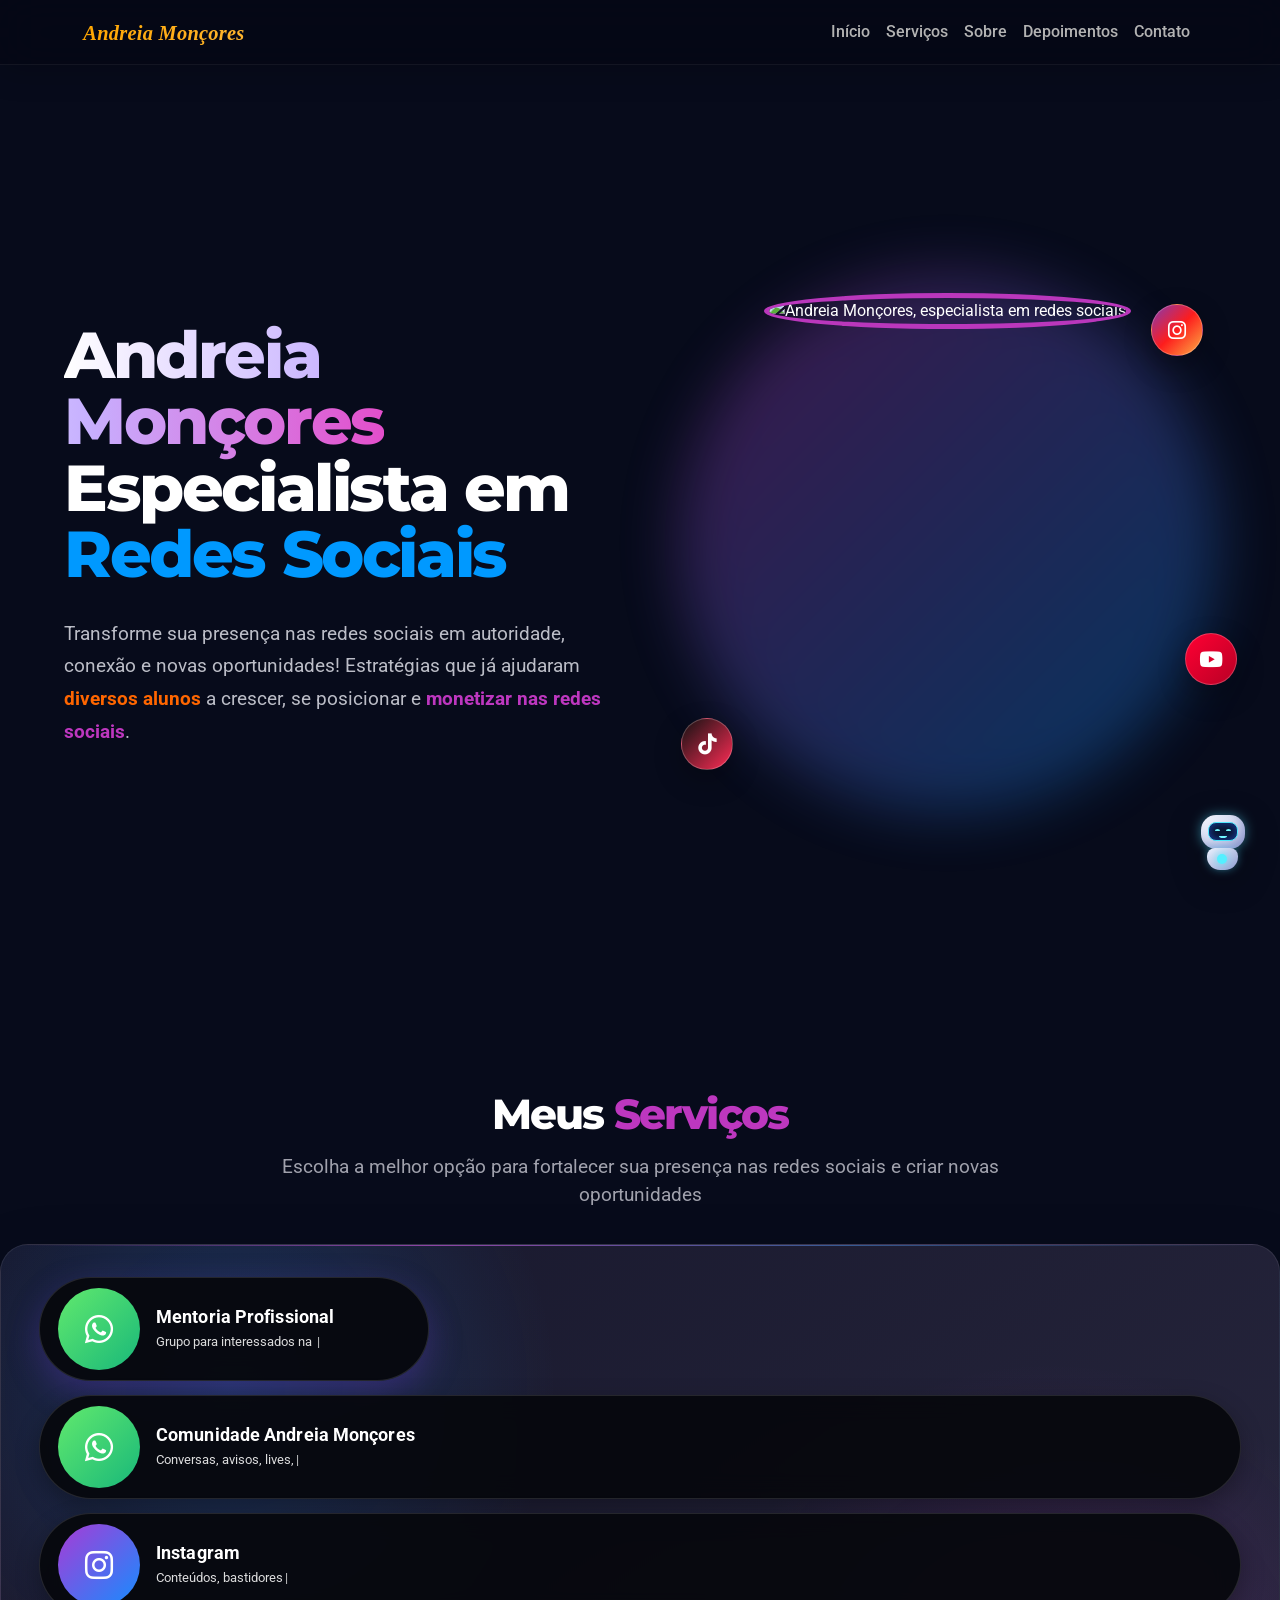
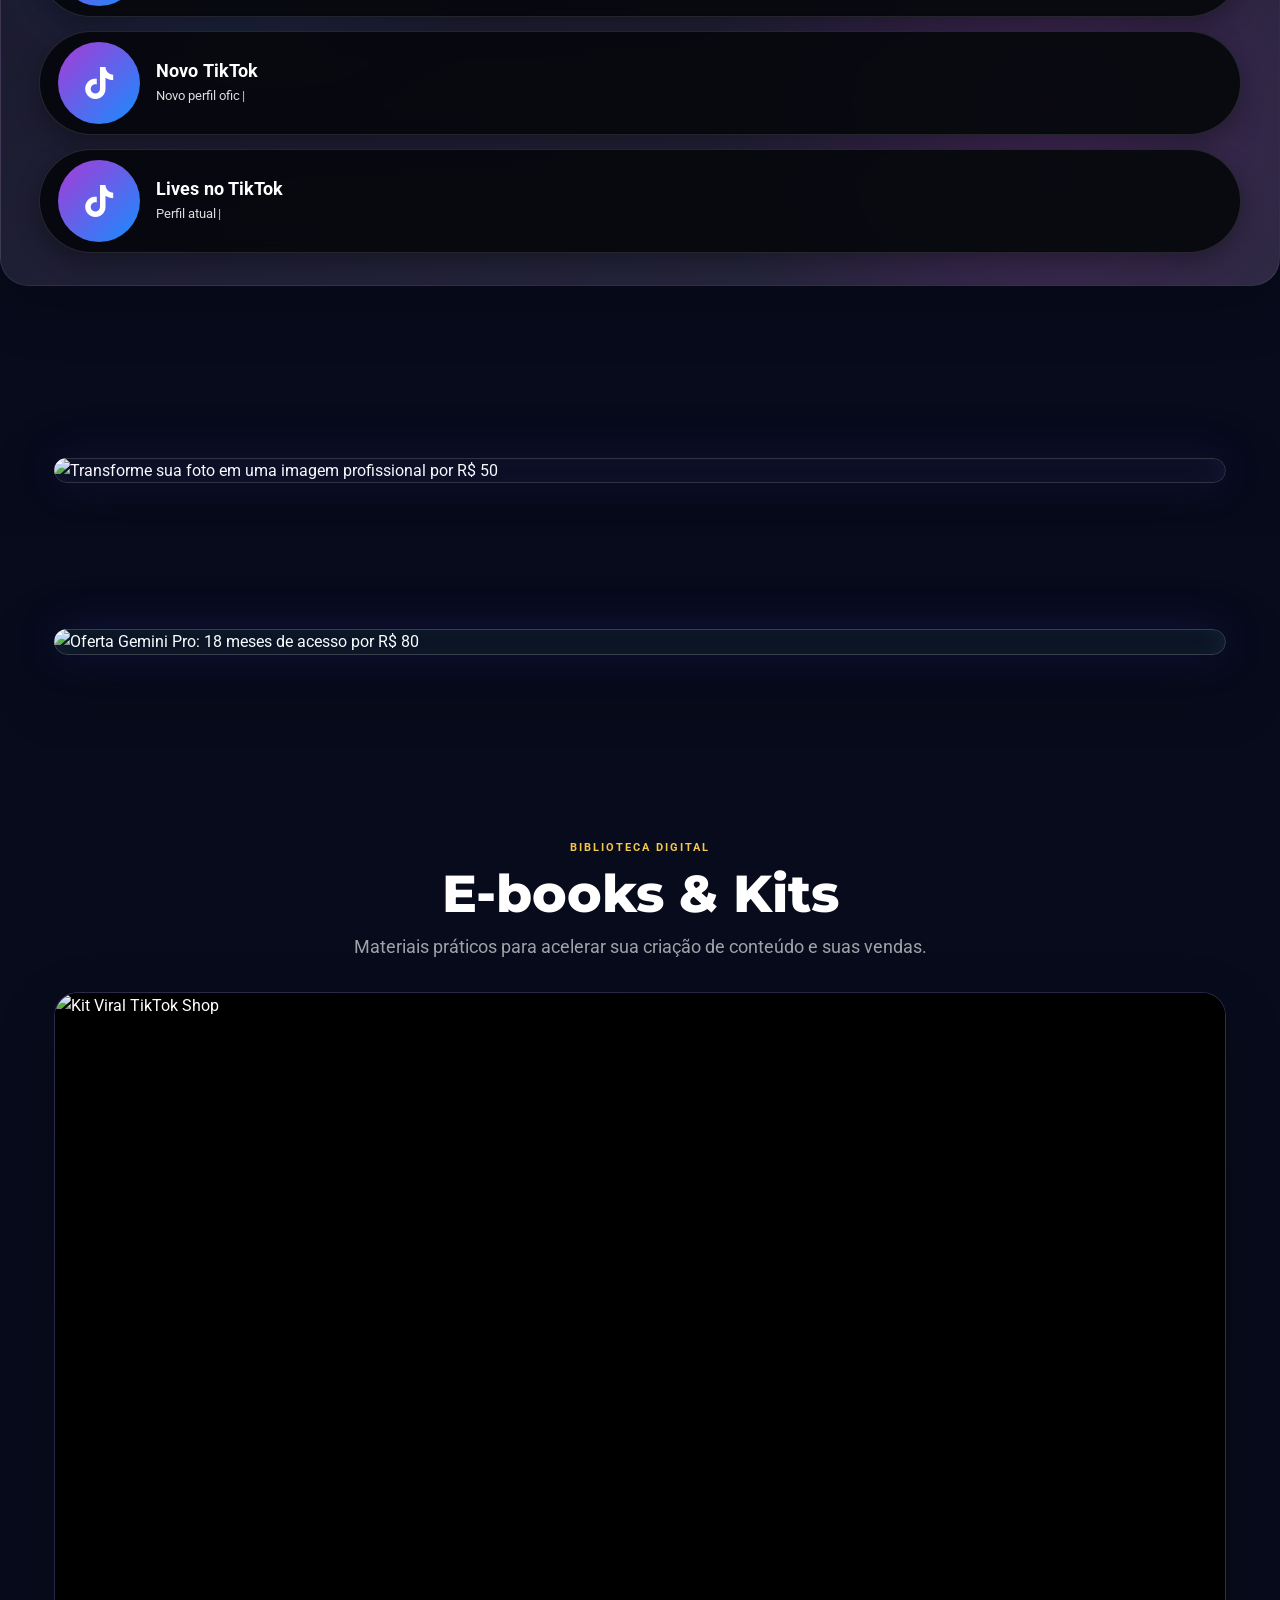
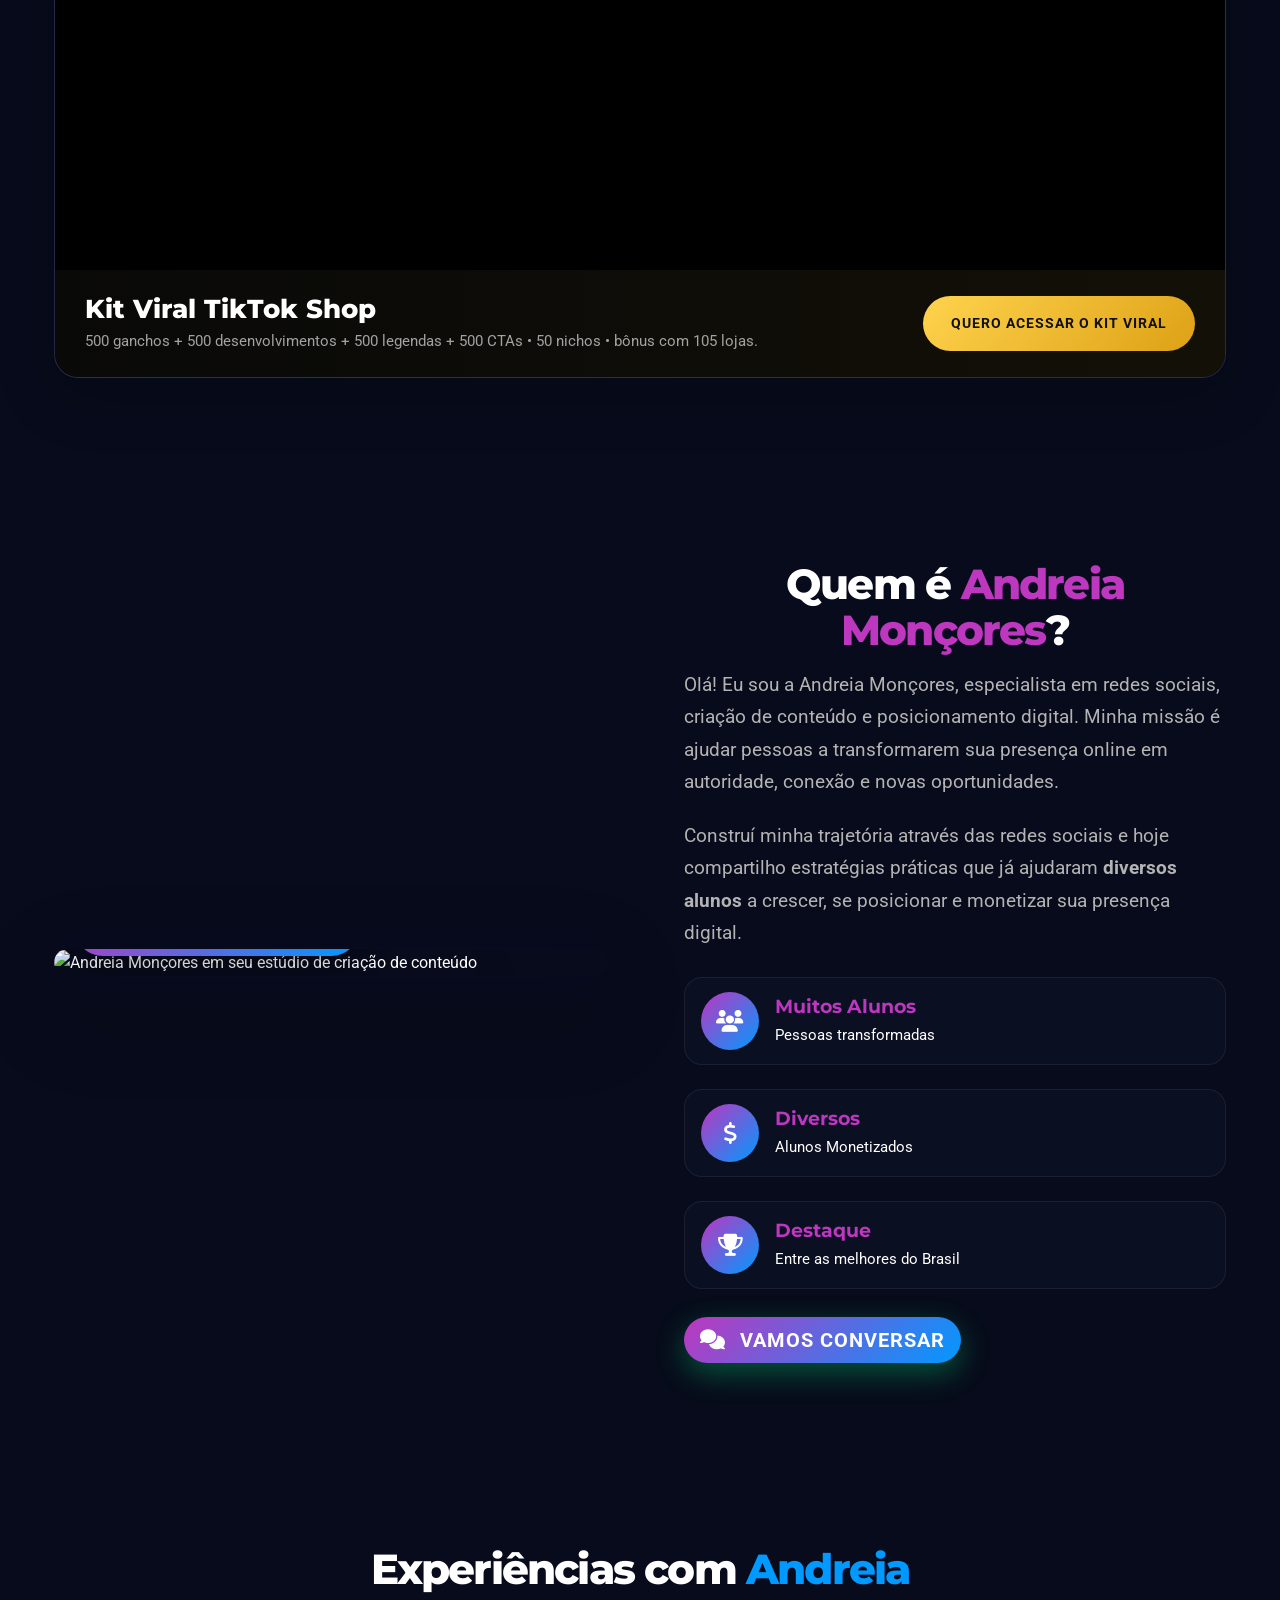
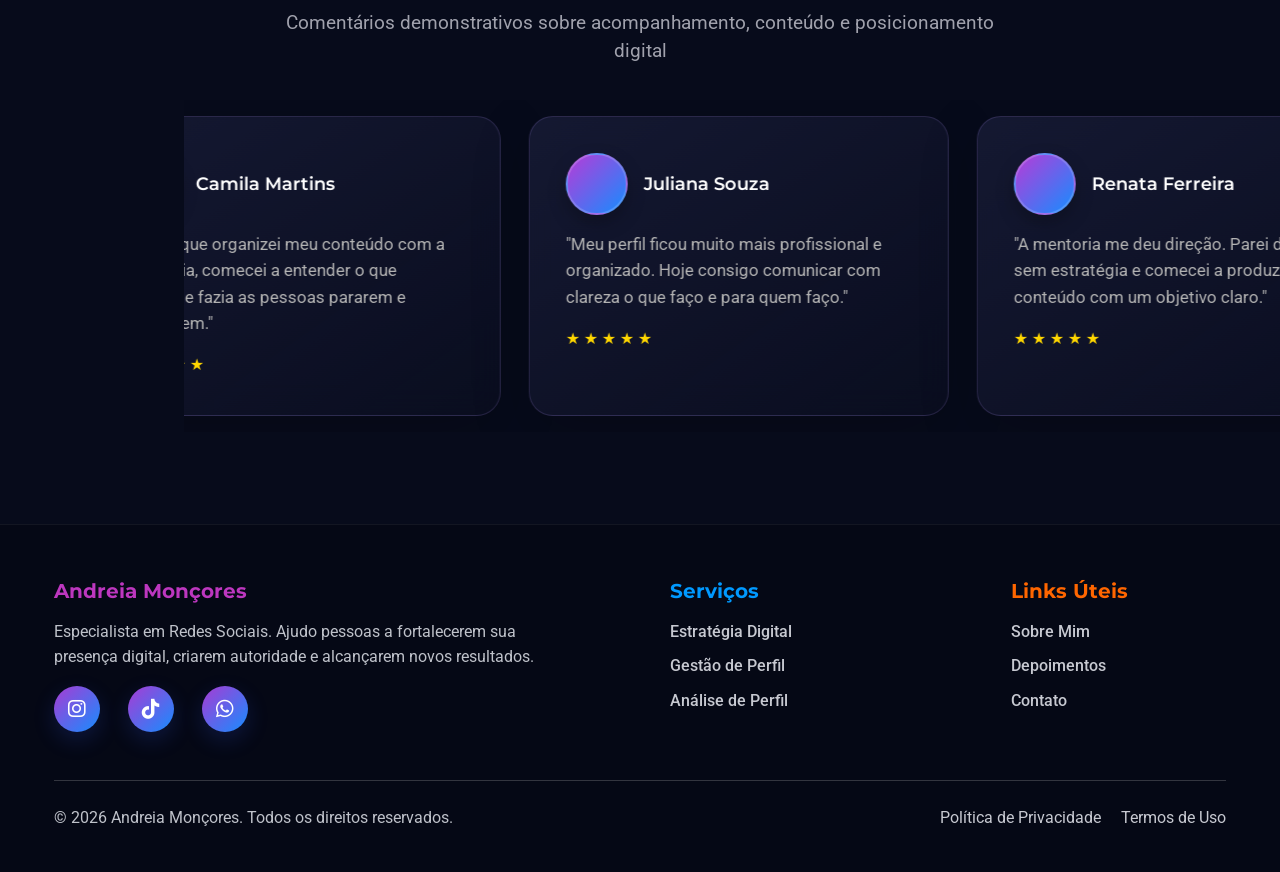
==== commit b6f2d562: "Remodela comentários para Andreia Monçores" ====
--- a/public/original/index.html
+++ b/public/original/index.html
@@ -814,26 +814,14 @@
 </section>
 
 <!-- Testimonials Section -->
-<section id="depoimentos" class="testimonials-section py-5" data-copyai-node-id="n182">
-    <div class="container" data-copyai-node-id="n183">
-        <div class="row" data-copyai-node-id="n184">
-            <div class="col-12 text-center mb-5 aos-init aos-animate" data-aos="fade-up" data-copyai-temporal-id="t38" data-copyai-node-id="n185">
-                <h2 class="section-title" data-copyai-node-id="n186">
-                    O que meus <span class="text-accent-blue" data-copyai-node-id="n187">alunos</span> dizem
-                </h2>
-                <p class="section-subtitle" data-copyai-node-id="n188">
-                    Resultados reais de pessoas que transformaram suas vidas
-                </p>
-            </div>
-        </div>
-        
-        <div class="row" data-copyai-node-id="n189">
-            <div class="col-12" data-copyai-node-id="n190">
-                <div class="testimonials-carousel testimonials-marquee" id="testimonialsCarousel"><div class="testimonials-track"><div class="testimonial-card"><div class="testimonial-header"><div class="testimonial-avatar">D</div><div class="testimonial-info"><h4>Desireé</h4><p>Análise de Perfil</p></div></div><div class="testimonial-text">"Estou em choque com a qualidade da análise. Você realmente vai profundamente na pesquisa, todo material é valioso, sozinha jamais conseguiria. @desidesiculy"</div><div class="testimonial-rating"><i>★</i><i>★</i><i>★</i><i>★</i><i>★</i></div></div><div class="testimonial-card"><div class="testimonial-header"><div class="testimonial-avatar">AM</div><div class="testimonial-info"><h4>Alda Mendes</h4><p>Análise de Perfil</p></div></div><div class="testimonial-text">"Mulher, amanhã vou dar uma entrevista para uma filial da Globo. Foi você que me ajudou. Não tinha nenhum seguidor e agora vou aparecer na TV! @apenasalda"</div><div class="testimonial-rating"><i>★</i><i>★</i><i>★</i><i>★</i><i>★</i></div></div><div class="testimonial-card"><div class="testimonial-header"><div class="testimonial-avatar">AD</div><div class="testimonial-info"><h4>Anne Danielle</h4><p>Mentoria Individual</p></div></div><div class="testimonial-text">"Ontem bati meus 10k. Tenho 3 semanas de conta e 2 de mentoria. Não imaginava conseguir tão rápido, mas consegui! @annedeliverymassas"</div><div class="testimonial-rating"><i>★</i><i>★</i><i>★</i><i>★</i><i>★</i></div></div><div class="testimonial-card"><div class="testimonial-header"><div class="testimonial-avatar">CM</div><div class="testimonial-info"><h4>Camila Martins</h4><p>Estratégia de Conteúdo</p></div></div><div class="testimonial-text">"Depois que organizei meu conteúdo com a estratégia, comecei a entender o que realmente fazia as pessoas pararem e interagirem."</div><div class="testimonial-rating"><i>★</i><i>★</i><i>★</i><i>★</i><i>★</i></div></div><div class="testimonial-card"><div class="testimonial-header"><div class="testimonial-avatar">JS</div><div class="testimonial-info"><h4>Juliana Souza</h4><p>Gestão de Perfil</p></div></div><div class="testimonial-text">"Meu perfil ficou muito mais profissional e organizado. Hoje consigo comunicar com clareza o que faço e para quem faço."</div><div class="testimonial-rating"><i>★</i><i>★</i><i>★</i><i>★</i><i>★</i></div></div><div class="testimonial-card"><div class="testimonial-header"><div class="testimonial-avatar">RF</div><div class="testimonial-info"><h4>Renata Ferreira</h4><p>Mentoria Individual</p></div></div><div class="testimonial-text">"A mentoria me deu direção. Parei de postar sem estratégia e comecei a produzir conteúdo com um objetivo claro."</div><div class="testimonial-rating"><i>★</i><i>★</i><i>★</i><i>★</i><i>★</i></div></div><div class="testimonial-card"><div class="testimonial-header"><div class="testimonial-avatar">PB</div><div class="testimonial-info"><h4>Patrícia Barbosa</h4><p>Análise de Perfil</p></div></div><div class="testimonial-text">"A análise mostrou detalhes que eu nunca tinha percebido. Fiz os ajustes e meu posicionamento ficou muito mais claro."</div><div class="testimonial-rating"><i>★</i><i>★</i><i>★</i><i>★</i><i>★</i></div></div><div class="testimonial-card"><div class="testimonial-header"><div class="testimonial-avatar">LS</div><div class="testimonial-info"><h4>Larissa Santos</h4><p>Estratégia de Conteúdo</p></div></div><div class="testimonial-text">"Passei a ter muito mais segurança para criar. Agora tenho uma linha de conteúdo e sei exatamente o que comunicar."</div><div class="testimonial-rating"><i>★</i><i>★</i><i>★</i><i>★</i><i>★</i></div></div><div class="testimonial-card"><div class="testimonial-header"><div class="testimonial-avatar">MF</div><div class="testimonial-info"><h4>Mariana Freitas</h4><p>Gestão de Perfil</p></div></div><div class="testimonial-text">"O trabalho mudou completamente a apresentação do meu perfil. Ficou mais profissional, coerente e fácil de entender."</div><div class="testimonial-rating"><i>★</i><i>★</i><i>★</i><i>★</i><i>★</i></div></div><div class="testimonial-card"><div class="testimonial-header"><div class="testimonial-avatar">D</div><div class="testimonial-info"><h4>Desireé</h4><p>Análise de Perfil</p></div></div><div class="testimonial-text">"Estou em choque com a qualidade da análise. Você realmente vai profundamente na pesquisa, todo material é valioso, sozinha jamais conseguiria. @desidesiculy"</div><div class="testimonial-rating"><i>★</i><i>★</i><i>★</i><i>★</i><i>★</i></div></div><div class="testimonial-card"><div class="testimonial-header"><div class="testimonial-avatar">AM</div><div class="testimonial-info"><h4>Alda Mendes</h4><p>Análise de Perfil</p></div></div><div class="testimonial-text">"Mulher, amanhã vou dar uma entrevista para uma filial da Globo. Foi você que me ajudou. Não tinha nenhum seguidor e agora vou aparecer na TV! @apenasalda"</div><div class="testimonial-rating"><i>★</i><i>★</i><i>★</i><i>★</i><i>★</i></div></div><div class="testimonial-card"><div class="testimonial-header"><div class="testimonial-avatar">AD</div><div class="testimonial-info"><h4>Anne Danielle</h4><p>Mentoria Individual</p></div></div><div class="testimonial-text">"Ontem bati meus 10k. Tenho 3 semanas de conta e 2 de mentoria. Não imaginava conseguir tão rápido, mas consegui! @annedeliverymassas"</div><div class="testimonial-rating"><i>★</i><i>★</i><i>★</i><i>★</i><i>★</i></div></div><div class="testimonial-card"><div class="testimonial-header"><div class="testimonial-avatar">CM</div><div class="testimonial-info"><h4>Camila Martins</h4><p>Estratégia de Conteúdo</p></div></div><div class="testimonial-text">"Depois que organizei meu conteúdo com a estratégia, comecei a entender o que realmente fazia as pessoas pararem e interagirem."</div><div class="testimonial-rating"><i>★</i><i>★</i><i>★</i><i>★</i><i>★</i></div></div><div class="testimonial-card"><div class="testimonial-header"><div class="testimonial-avatar">JS</div><div class="testimonial-info"><h4>Juliana Souza</h4><p>Gestão de Perfil</p></div></div><div class="testimonial-text">"Meu perfil ficou muito mais profissional e organizado. Hoje consigo comunicar com clareza o que faço e para quem faço."</div><div class="testimonial-rating"><i>★</i><i>★</i><i>★</i><i>★</i><i>★</i></div></div><div class="testimonial-card"><div class="testimonial-header"><div class="testimonial-avatar">RF</div><div class="testimonial-info"><h4>Renata Ferreira</h4><p>Mentoria Individual</p></div></div><div class="testimonial-text">"A mentoria me deu direção. Parei de postar sem estratégia e comecei a produzir conteúdo com um objetivo claro."</div><div class="testimonial-rating"><i>★</i><i>★</i><i>★</i><i>★</i><i>★</i></div></div><div class="testimonial-card"><div class="testimonial-header"><div class="testimonial-avatar">PB</div><div class="testimonial-info"><h4>Patrícia Barbosa</h4><p>Análise de Perfil</p></div></div><div class="testimonial-text">"A análise mostrou detalhes que eu nunca tinha percebido. Fiz os ajustes e meu posicionamento ficou muito mais claro."</div><div class="testimonial-rating"><i>★</i><i>★</i><i>★</i><i>★</i><i>★</i></div></div><div class="testimonial-card"><div class="testimonial-header"><div class="testimonial-avatar">LS</div><div class="testimonial-info"><h4>Larissa Santos</h4><p>Estratégia de Conteúdo</p></div></div><div class="testimonial-text">"Passei a ter muito mais segurança para criar. Agora tenho uma linha de conteúdo e sei exatamente o que comunicar."</div><div class="testimonial-rating"><i>★</i><i>★</i><i>★</i><i>★</i><i>★</i></div></div><div class="testimonial-card"><div class="testimonial-header"><div class="testimonial-avatar">MF</div><div class="testimonial-info"><h4>Mariana Freitas</h4><p>Gestão de Perfil</p></div></div><div class="testimonial-text">"O trabalho mudou completamente a apresentação do meu perfil. Ficou mais profissional, coerente e fácil de entender."</div><div class="testimonial-rating"><i>★</i><i>★</i><i>★</i><i>★</i><i>★</i></div></div></div></div>
-            </div>
-        </div>
-    </div>
-</section>
+<section id="depoimentos" class="testimonials-section py-5">
+<div class="container">
+<div class="row"><div class="col-12 text-center mb-5 aos-init aos-animate" data-aos="fade-up">
+<h2 class="section-title">Experiências com <span class="text-accent-blue">Andreia</span></h2>
+<p class="section-subtitle">Comentários demonstrativos sobre acompanhamento, conteúdo e posicionamento digital</p>
+</div></div>
+<div class="row"><div class="col-12"><div class="testimonials-carousel testimonials-marquee" id="testimonialsCarousel"><div class="testimonials-track"><div class="testimonial-card"><div class="testimonial-header"><div class="testimonial-avatar">MC</div><div class="testimonial-info"><h4>Marina Costa</h4><p>Conteúdo para Redes</p></div></div><div class="testimonial-text">"A Andreia me ajudou a organizar minhas ideias e enxergar meu conteúdo com muito mais clareza. Hoje consigo planejar o que publicar sem ficar perdida."</div><div class="testimonial-rating"><i>★</i><i>★</i><i>★</i><i>★</i><i>★</i></div></div><div class="testimonial-card"><div class="testimonial-header"><div class="testimonial-avatar">FS</div><div class="testimonial-info"><h4>Fernanda Silva</h4><p>Posicionamento Digital</p></div></div><div class="testimonial-text">"Com as orientações da Andreia, consegui deixar meu perfil mais profissional e comunicar melhor o meu trabalho nas redes sociais."</div><div class="testimonial-rating"><i>★</i><i>★</i><i>★</i><i>★</i><i>★</i></div></div><div class="testimonial-card"><div class="testimonial-header"><div class="testimonial-avatar">CR</div><div class="testimonial-info"><h4>Carla Ribeiro</h4><p>Estratégia de Conteúdo</p></div></div><div class="testimonial-text">"Eu tinha muita dificuldade para manter constância. O método da Andreia me deu uma direção prática para produzir conteúdo no dia a dia."</div><div class="testimonial-rating"><i>★</i><i>★</i><i>★</i><i>★</i><i>★</i></div></div><div class="testimonial-card"><div class="testimonial-header"><div class="testimonial-avatar">JM</div><div class="testimonial-info"><h4>Juliana Martins</h4><p>Redes Sociais</p></div></div><div class="testimonial-text">"A forma como a Andreia explica é simples e objetiva. Comecei a entender melhor o que precisava ajustar no meu perfil e no meu conteúdo."</div><div class="testimonial-rating"><i>★</i><i>★</i><i>★</i><i>★</i><i>★</i></div></div><div class="testimonial-card"><div class="testimonial-header"><div class="testimonial-avatar">AP</div><div class="testimonial-info"><h4>Ana Paula</h4><p>Criação de Conteúdo</p></div></div><div class="testimonial-text">"Depois das orientações, parei de postar por postar. Agora consigo pensar em cada conteúdo com mais estratégia e propósito."</div><div class="testimonial-rating"><i>★</i><i>★</i><i>★</i><i>★</i><i>★</i></div></div><div class="testimonial-card"><div class="testimonial-header"><div class="testimonial-avatar">RB</div><div class="testimonial-info"><h4>Renata Borges</h4><p>Posicionamento</p></div></div><div class="testimonial-text">"A Andreia me mostrou pontos do meu perfil que eu nunca tinha percebido. As mudanças deixaram minha comunicação muito mais clara."</div><div class="testimonial-rating"><i>★</i><i>★</i><i>★</i><i>★</i><i>★</i></div></div><div class="testimonial-card"><div class="testimonial-header"><div class="testimonial-avatar">LS</div><div class="testimonial-info"><h4>Larissa Souza</h4><p>Conteúdo Estratégico</p></div></div><div class="testimonial-text">"Gostei muito da forma prática de trabalhar. Hoje tenho mais segurança para criar e consigo manter uma linha de conteúdo mais organizada."</div><div class="testimonial-rating"><i>★</i><i>★</i><i>★</i><i>★</i><i>★</i></div></div><div class="testimonial-card"><div class="testimonial-header"><div class="testimonial-avatar">BF</div><div class="testimonial-info"><h4>Bianca Ferreira</h4><p>Presença Digital</p></div></div><div class="testimonial-text">"Meu perfil ficou muito mais coerente depois que comecei a aplicar as orientações. Foi uma mudança importante na forma como me apresento online."</div><div class="testimonial-rating"><i>★</i><i>★</i><i>★</i><i>★</i><i>★</i></div></div><div class="testimonial-card"><div class="testimonial-header"><div class="testimonial-avatar">MC</div><div class="testimonial-info"><h4>Marina Costa</h4><p>Conteúdo para Redes</p></div></div><div class="testimonial-text">"A Andreia me ajudou a organizar minhas ideias e enxergar meu conteúdo com muito mais clareza. Hoje consigo planejar o que publicar sem ficar perdida."</div><div class="testimonial-rating"><i>★</i><i>★</i><i>★</i><i>★</i><i>★</i></div></div><div class="testimonial-card"><div class="testimonial-header"><div class="testimonial-avatar">FS</div><div class="testimonial-info"><h4>Fernanda Silva</h4><p>Posicionamento Digital</p></div></div><div class="testimonial-text">"Com as orientações da Andreia, consegui deixar meu perfil mais profissional e comunicar melhor o meu trabalho nas redes sociais."</div><div class="testimonial-rating"><i>★</i><i>★</i><i>★</i><i>★</i><i>★</i></div></div><div class="testimonial-card"><div class="testimonial-header"><div class="testimonial-avatar">CR</div><div class="testimonial-info"><h4>Carla Ribeiro</h4><p>Estratégia de Conteúdo</p></div></div><div class="testimonial-text">"Eu tinha muita dificuldade para manter constância. O método da Andreia me deu uma direção prática para produzir conteúdo no dia a dia."</div><div class="testimonial-rating"><i>★</i><i>★</i><i>★</i><i>★</i><i>★</i></div></div><div class="testimonial-card"><div class="testimonial-header"><div class="testimonial-avatar">JM</div><div class="testimonial-info"><h4>Juliana Martins</h4><p>Redes Sociais</p></div></div><div class="testimonial-text">"A forma como a Andreia explica é simples e objetiva. Comecei a entender melhor o que precisava ajustar no meu perfil e no meu conteúdo."</div><div class="testimonial-rating"><i>★</i><i>★</i><i>★</i><i>★</i><i>★</i></div></div><div class="testimonial-card"><div class="testimonial-header"><div class="testimonial-avatar">AP</div><div class="testimonial-info"><h4>Ana Paula</h4><p>Criação de Conteúdo</p></div></div><div class="testimonial-text">"Depois das orientações, parei de postar por postar. Agora consigo pensar em cada conteúdo com mais estratégia e propósito."</div><div class="testimonial-rating"><i>★</i><i>★</i><i>★</i><i>★</i><i>★</i></div></div><div class="testimonial-card"><div class="testimonial-header"><div class="testimonial-avatar">RB</div><div class="testimonial-info"><h4>Renata Borges</h4><p>Posicionamento</p></div></div><div class="testimonial-text">"A Andreia me mostrou pontos do meu perfil que eu nunca tinha percebido. As mudanças deixaram minha comunicação muito mais clara."</div><div class="testimonial-rating"><i>★</i><i>★</i><i>★</i><i>★</i><i>★</i></div></div><div class="testimonial-card"><div class="testimonial-header"><div class="testimonial-avatar">LS</div><div class="testimonial-info"><h4>Larissa Souza</h4><p>Conteúdo Estratégico</p></div></div><div class="testimonial-text">"Gostei muito da forma prática de trabalhar. Hoje tenho mais segurança para criar e consigo manter uma linha de conteúdo mais organizada."</div><div class="testimonial-rating"><i>★</i><i>★</i><i>★</i><i>★</i><i>★</i></div></div><div class="testimonial-card"><div class="testimonial-header"><div class="testimonial-avatar">BF</div><div class="testimonial-info"><h4>Bianca Ferreira</h4><p>Presença Digital</p></div></div><div class="testimonial-text">"Meu perfil ficou muito mais coerente depois que comecei a aplicar as orientações. Foi uma mudança importante na forma como me apresento online."</div><div class="testimonial-rating"><i>★</i><i>★</i><i>★</i><i>★</i><i>★</i></div></div></div></div></div></div>
+</div></section>
 
 <!-- Contact Section --
 <section id="contato" class="contact-section py-5">
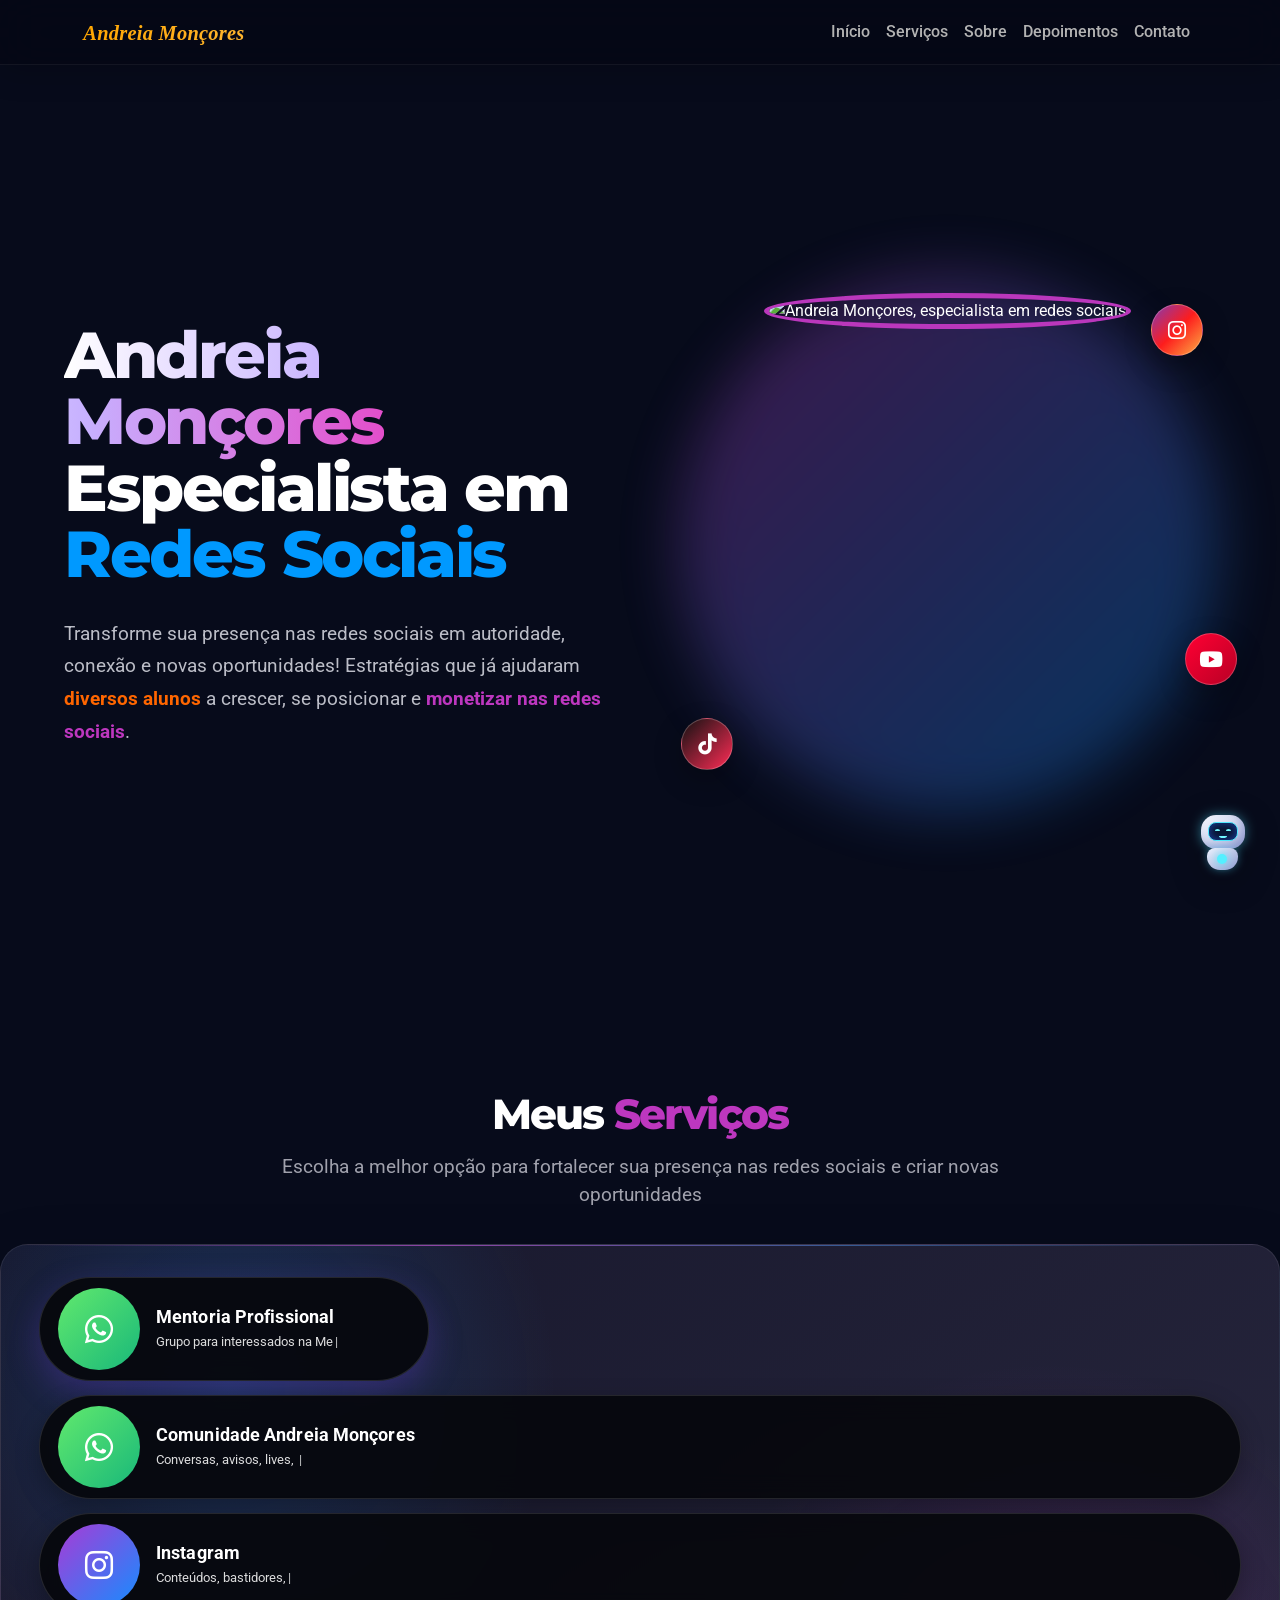
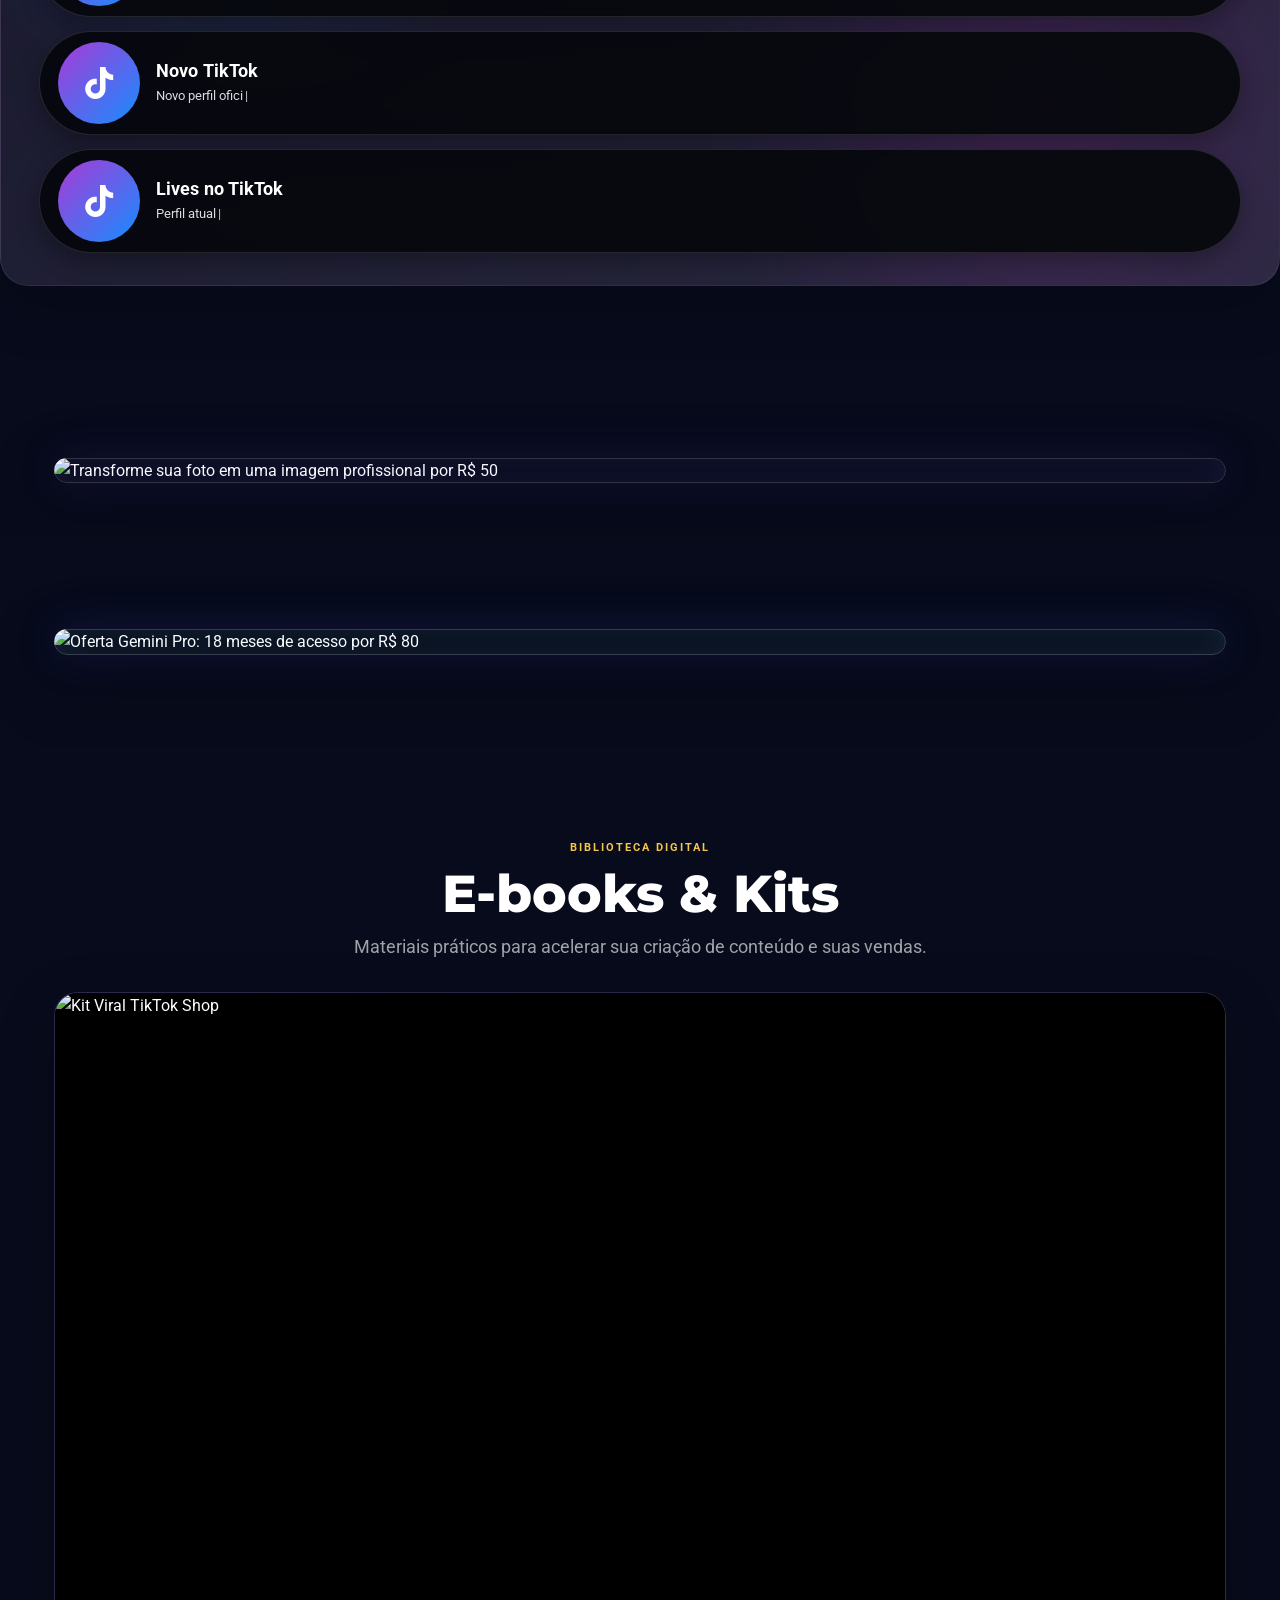
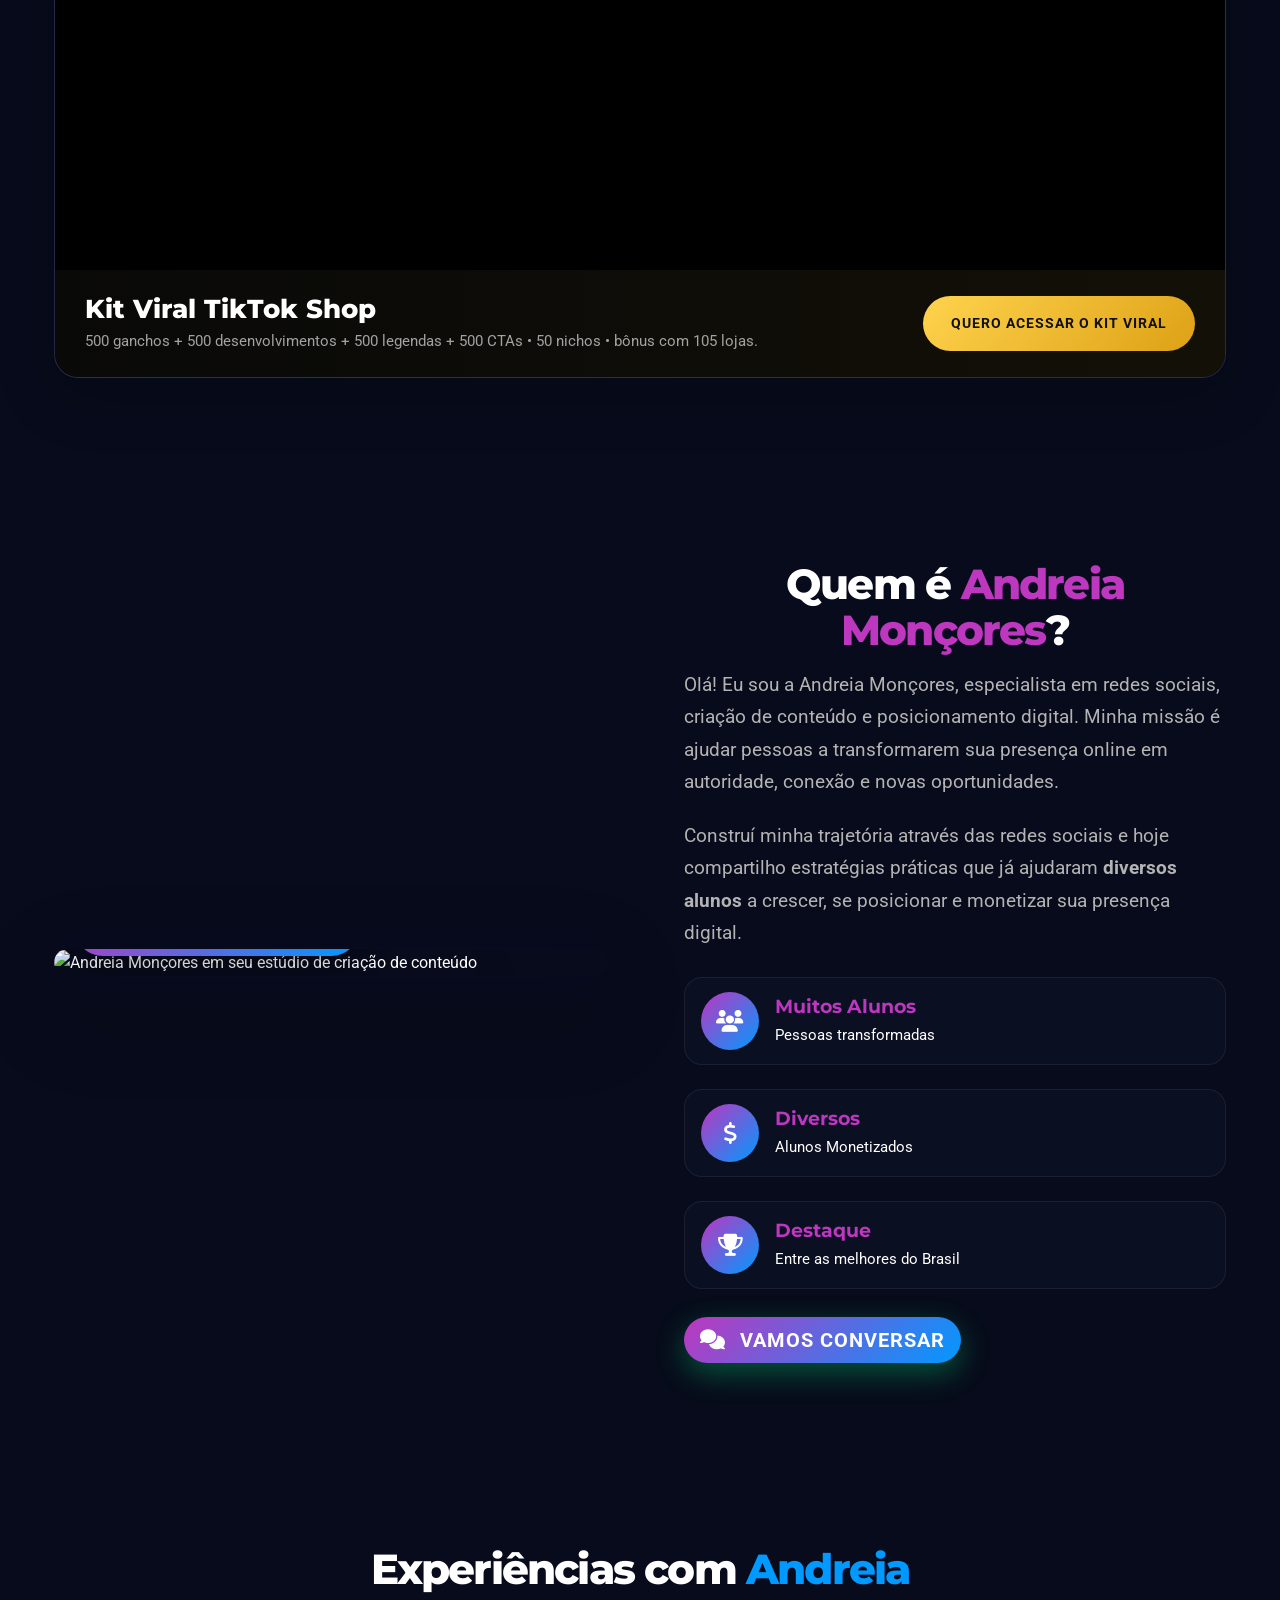
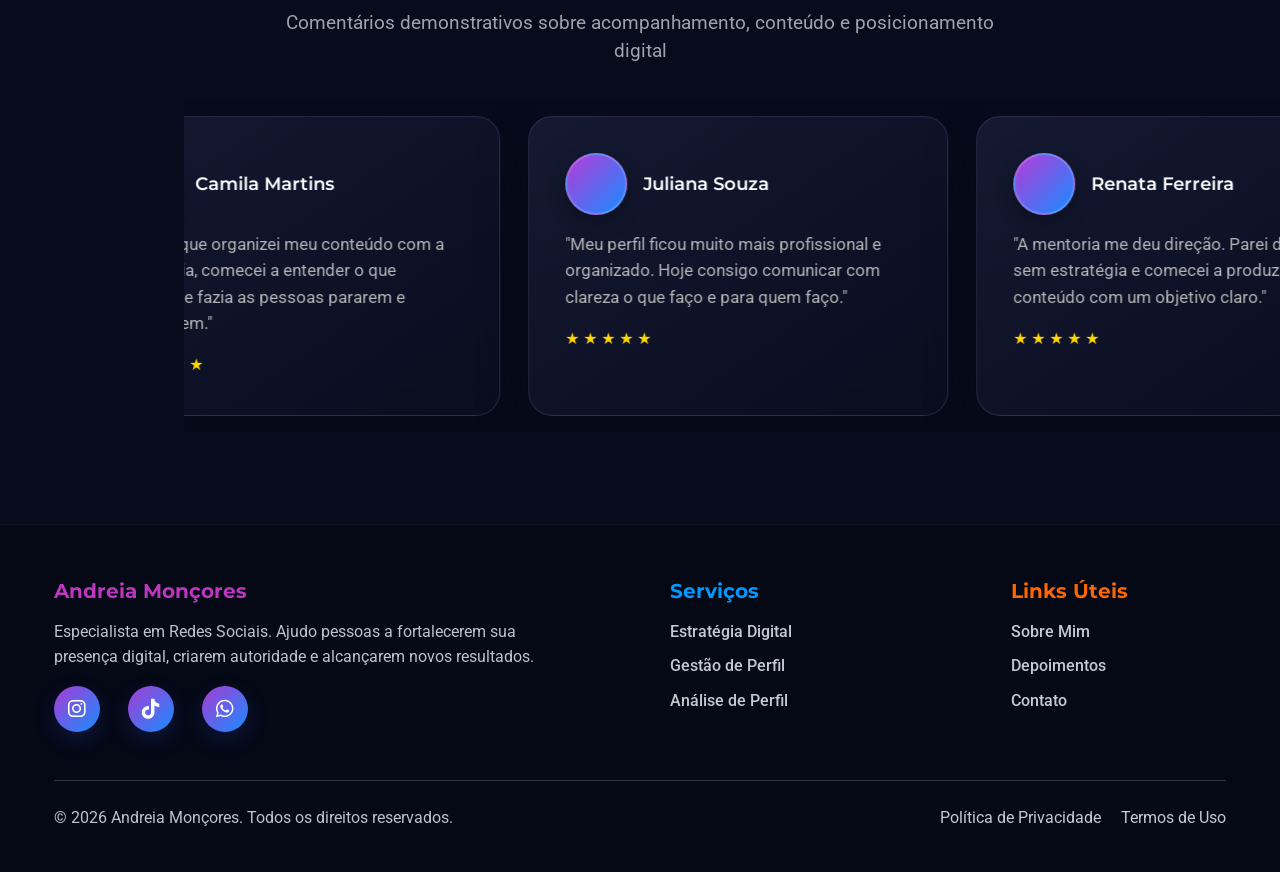
==== commit b9e60bd0: "[VOID PRO] Aplicar alterações assistidas · Execução iniciada em 25/09/2026 13:49:31 UTC" ====
--- a/public/original/index.html
+++ b/public/original/index.html
@@ -629,7 +629,7 @@
                         <a class="nav-link" href="#depoimentos" data-copyai-temporal-id="t17" data-copyai-node-id="n48" data-copyai-nav-kind="anchor" data-copyai-nav-href="#depoimentos">Depoimentos</a>
                     </li>
                     <li class="nav-item" data-copyai-node-id="n49">
-                        <a class="nav-link" href="#contato" data-copyai-temporal-id="t18" data-copyai-node-id="n50" data-copyai-nav-kind="anchor" data-copyai-nav-href="#contato">Contato</a>
+                        <a class="nav-link" href="https://wa.me/5521970141143" target="_blank" rel="noopener noreferrer" data-copyai-temporal-id="t18" data-copyai-node-id="n50" data-copyai-nav-kind="navigation">Contato</a>
                     </li>
                 </ul>
             </div>
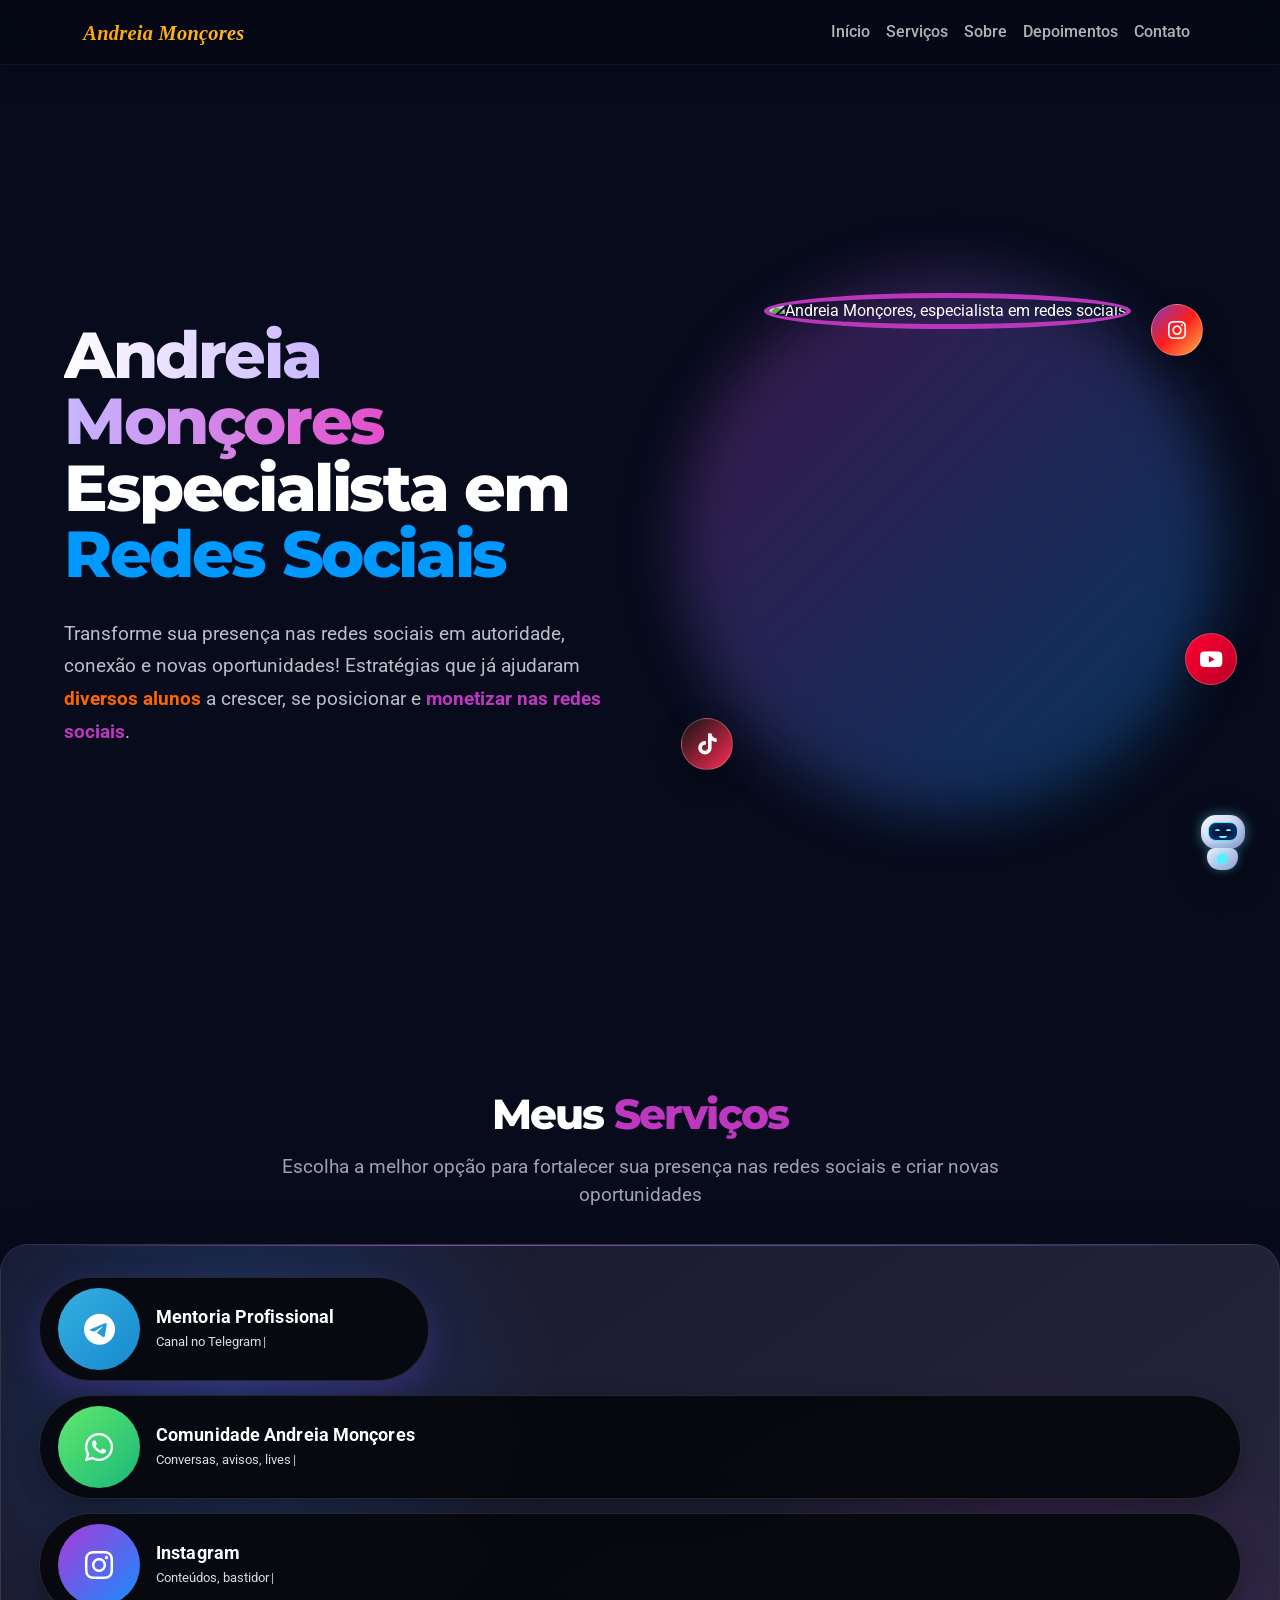
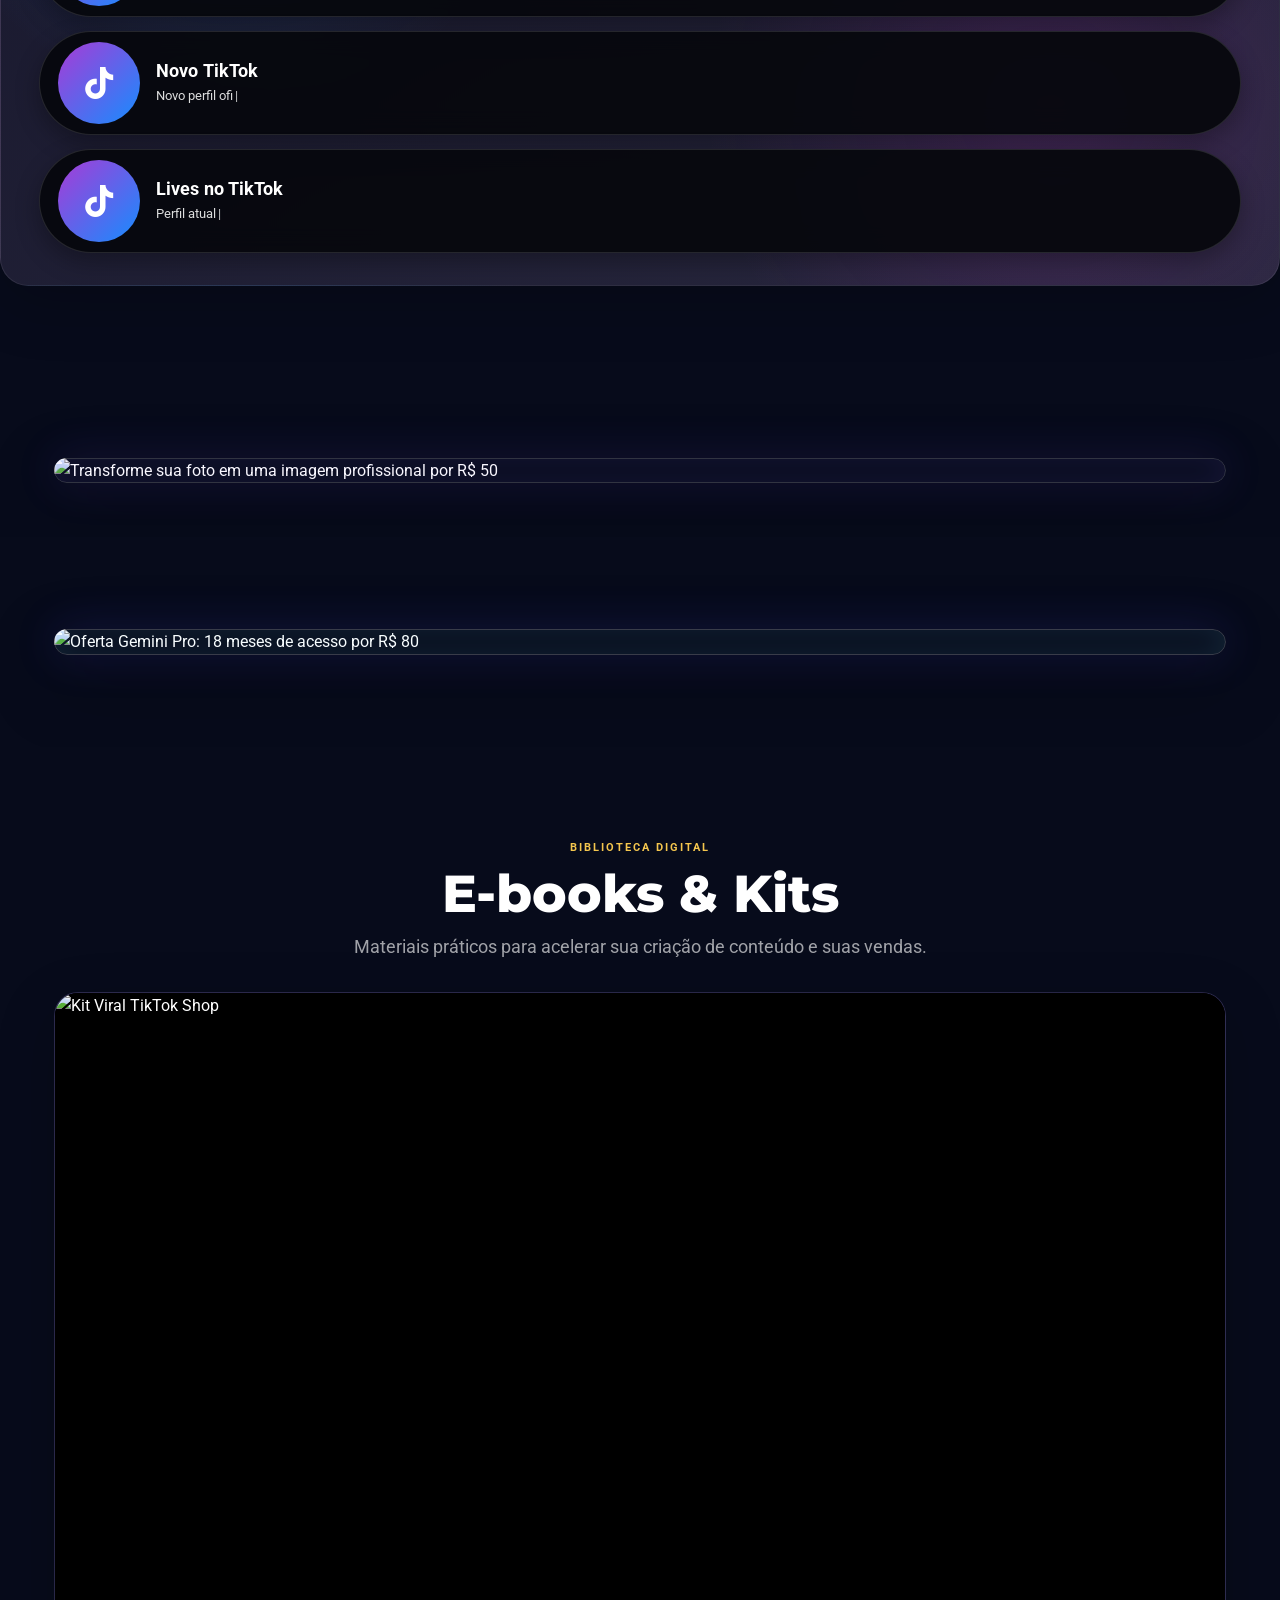
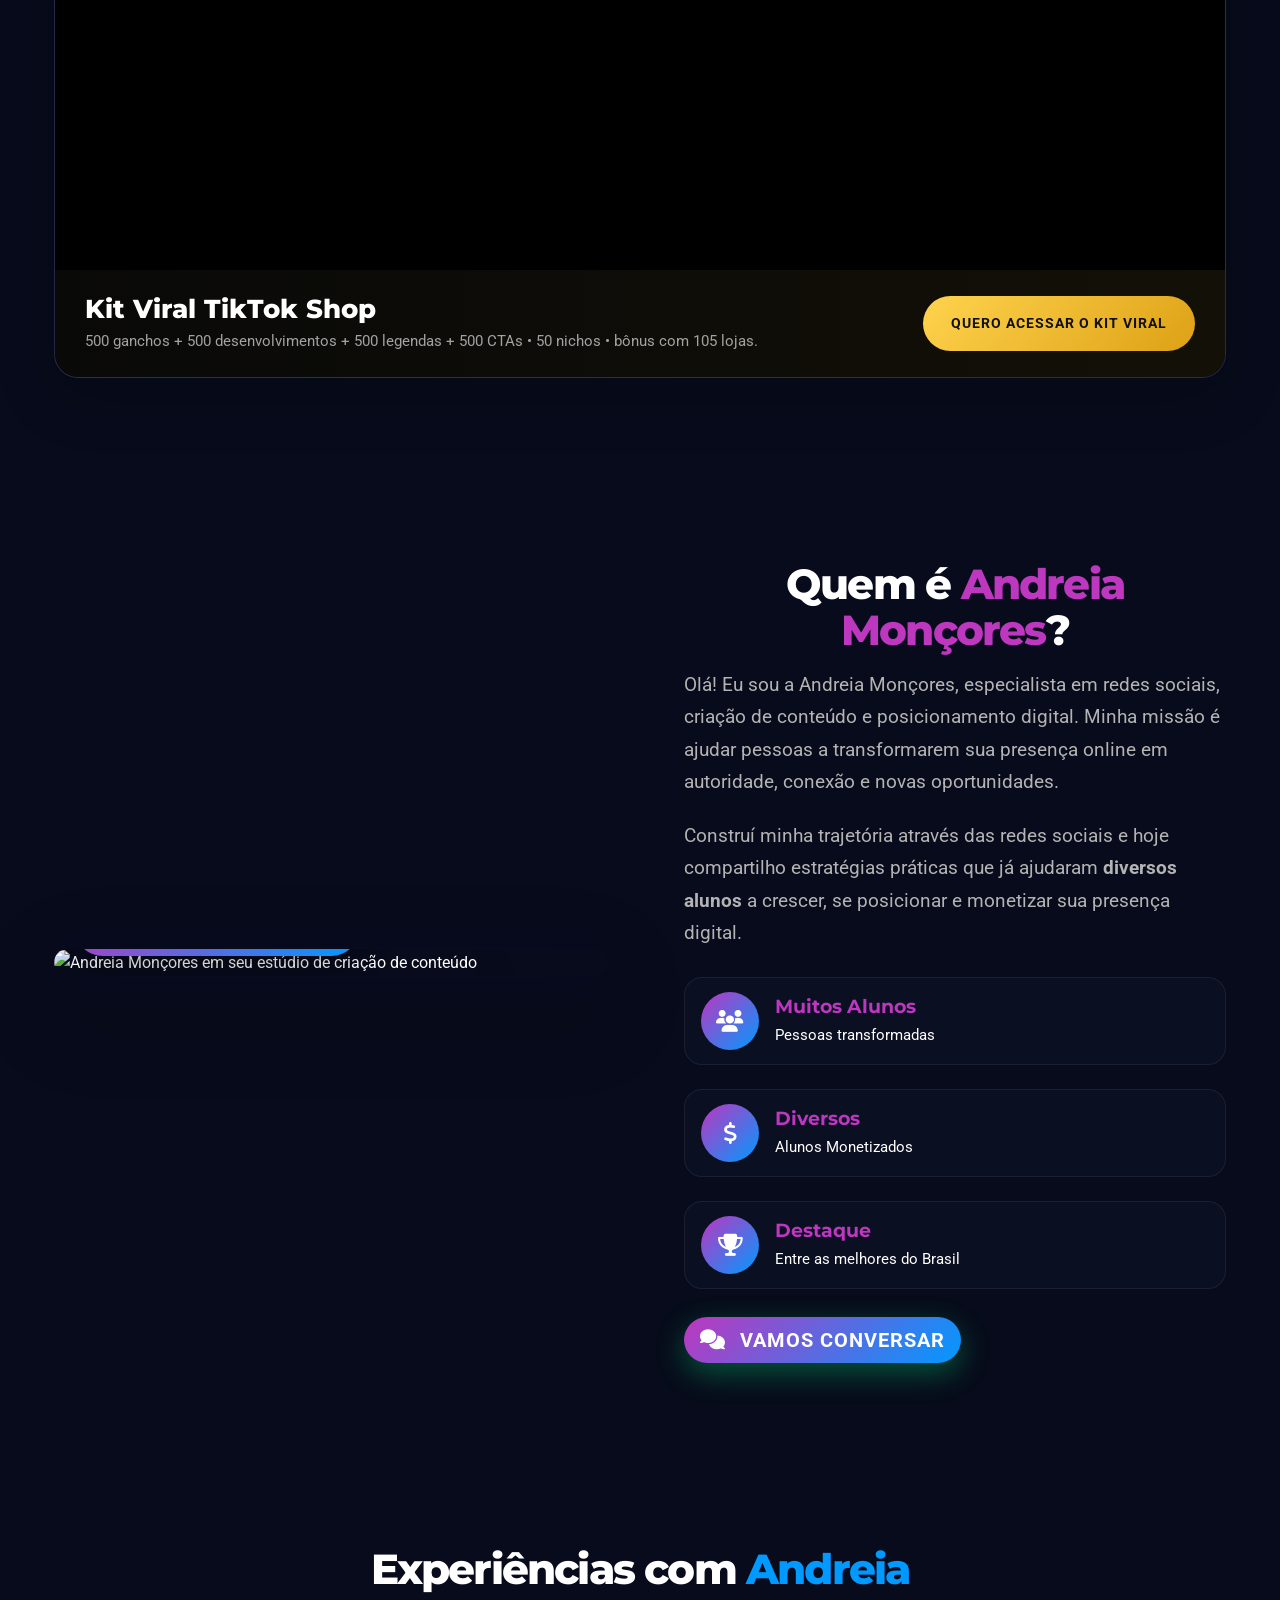
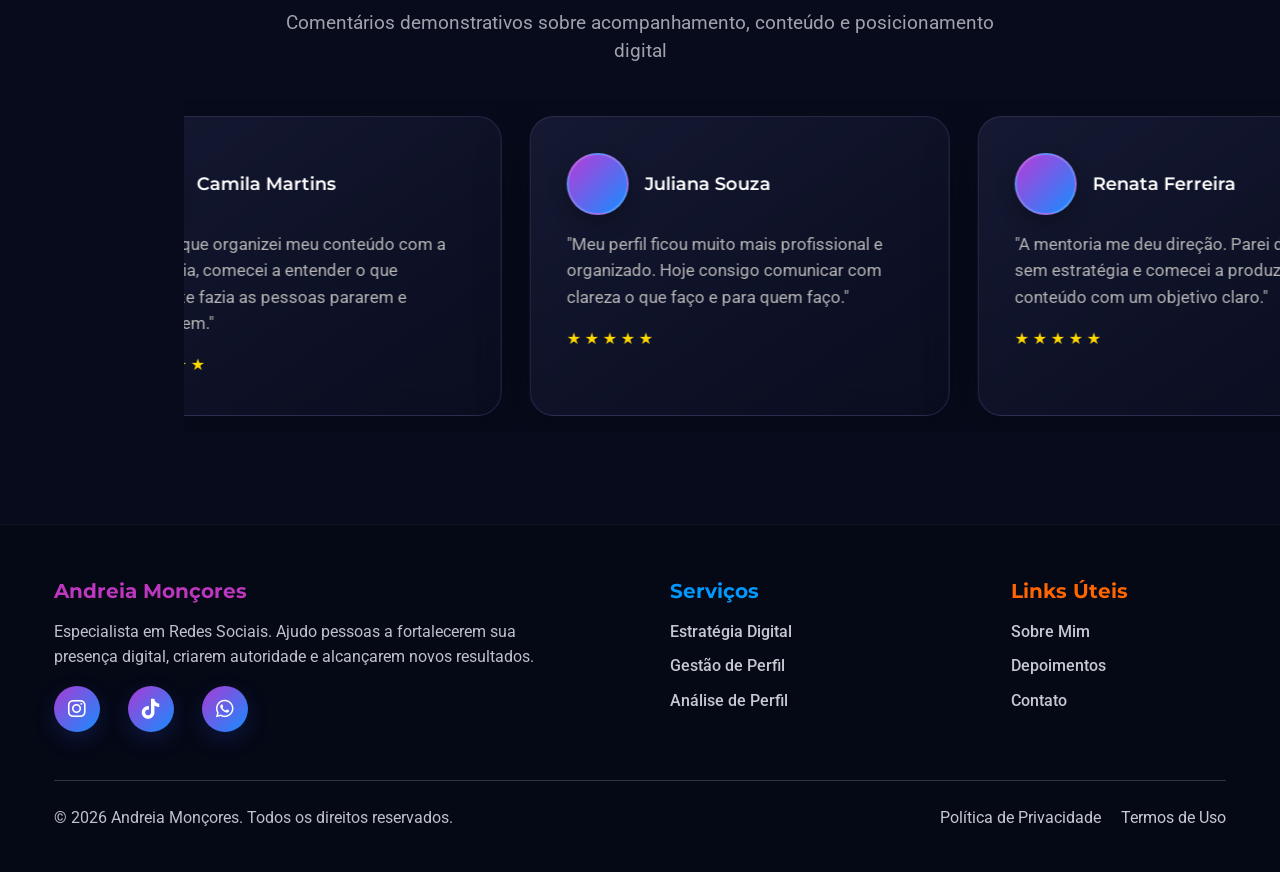
==== commit 0be42089: "[VOID PRO] Aplicar alterações assistidas · Execução iniciada em 25/09/2026 13:56:12 UTC" ====
--- a/public/original/index.html
+++ b/public/original/index.html
@@ -1044,7 +1044,7 @@
  if(document.readyState==='loading')document.addEventListener('DOMContentLoaded',initScrollCue);else initScrollCue();
 })();
 </script><nav id="ale-native-rail" aria-label="Atalhos da Andreia Monçores">
-<a class="ale-rail-item" href="https://wa.me/5521970141143" target="_blank" rel="noopener noreferrer" aria-label="Mentoria Gold"><i class="fab fa-whatsapp"></i><span><b>Mentoria Profissional</b><small>Grupo para interessados na Mentoria Gold</small></span></a>
+<a class="ale-rail-item" href="https://t.me/andreiamoncores" target="_blank" rel="noopener noreferrer" aria-label="Canal do Telegram"><i class="fab fa-telegram-plane" style="background:linear-gradient(135deg,#37aee2,#168acd)!important"></i><span><b>Mentoria Profissional</b><small>Canal no Telegram</small></span></a>
 <a class="ale-rail-item" href="https://wa.me/5521970141143" target="_blank" rel="noopener noreferrer" aria-label="Comunidade Andreia Monçores"><i class="fab fa-whatsapp"></i><span><b>Comunidade Andreia Monçores</b><small>Conversas, avisos, lives, novidades e produtos da Andreia Monçores</small></span></a>
 <a class="ale-rail-item" href="https://www.instagram.com/eusouandreiamoncores?stkn=d3JuODdwZXI3MmVm&utm_source=qr" target="_blank" rel="noopener noreferrer" aria-label="Instagram"><i class="fab fa-instagram"></i><span><b>Instagram</b><small>Conteúdos, bastidores, dicas e novidades</small></span></a>
 <a class="ale-rail-item" href="https://www.tiktok.com/@andreiamoncores?_r=1&amp;_t=ZS-99qhTdfoucD" target="_blank" rel="noopener noreferrer" aria-label="Novo TikTok"><i class="fab fa-tiktok"></i><span><b>Novo TikTok</b><small>Novo perfil oficial da Andreia com conteúdos atualizados</small></span></a>
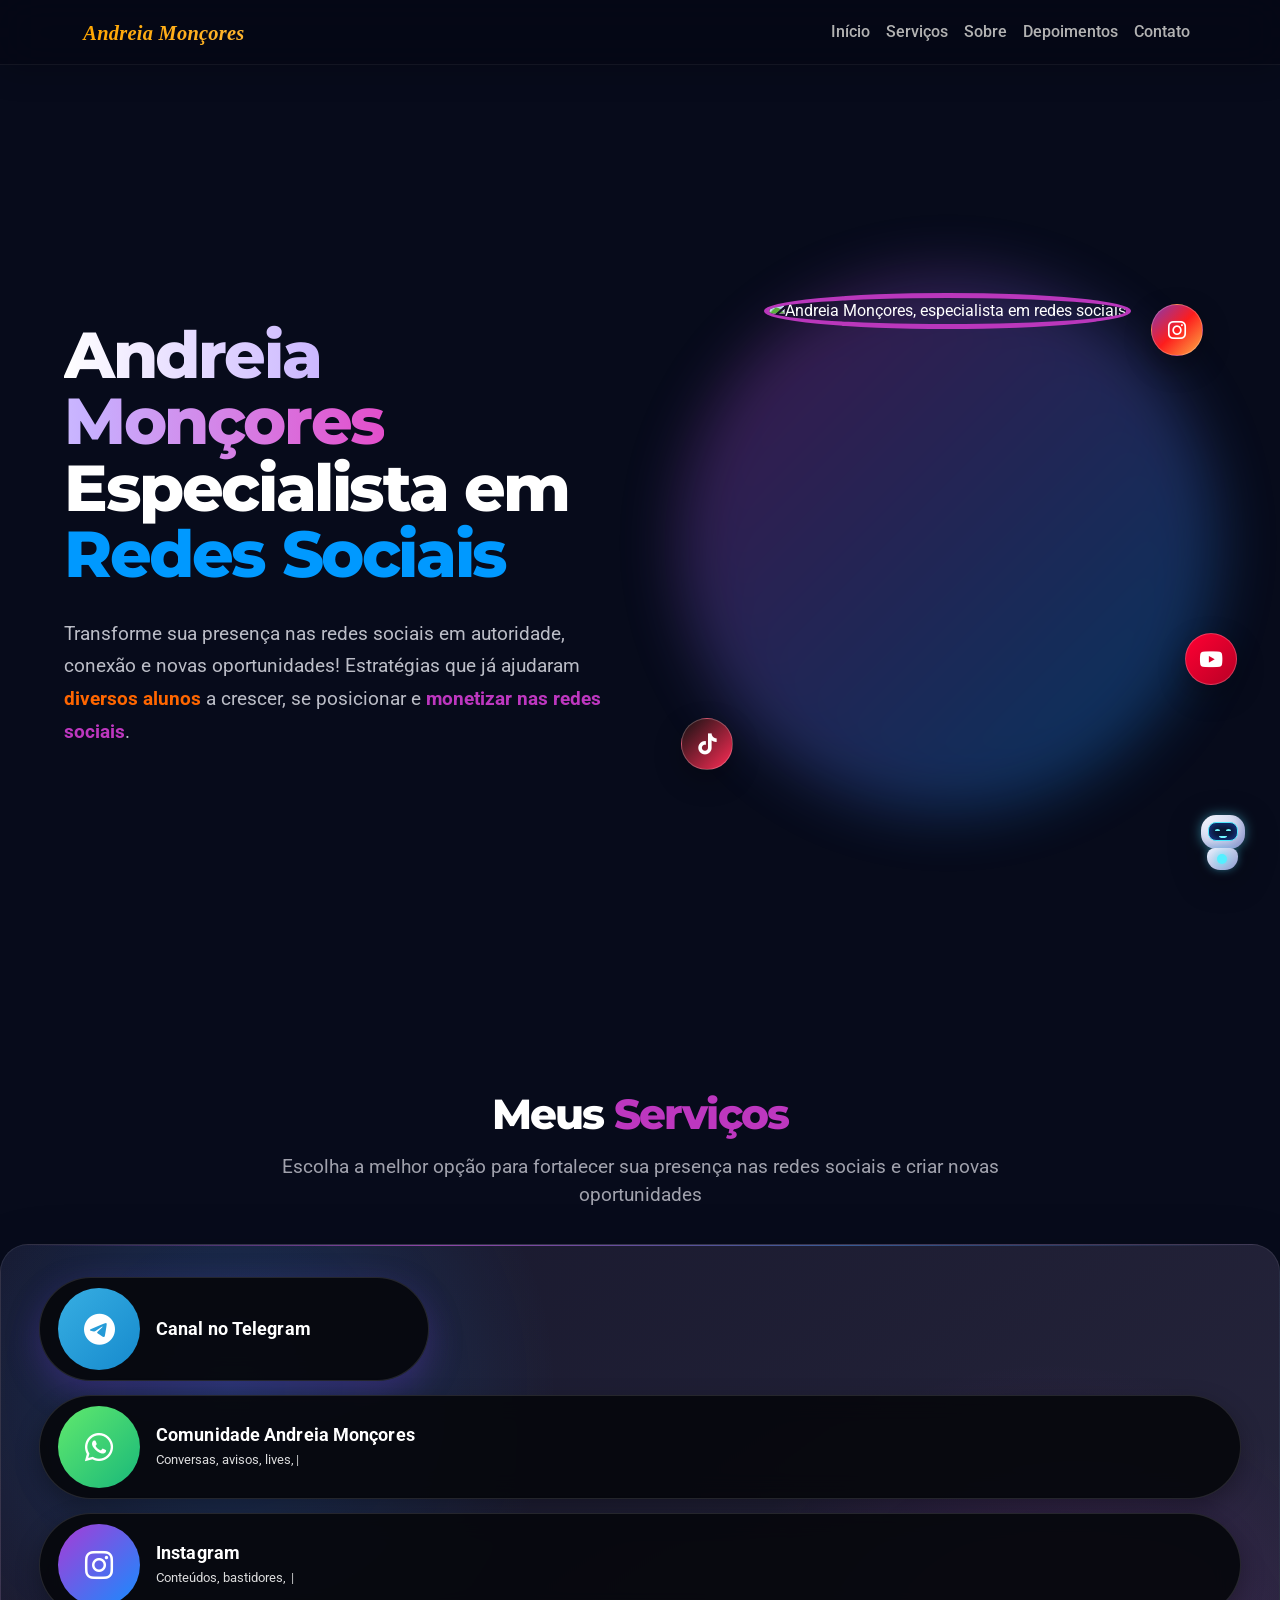
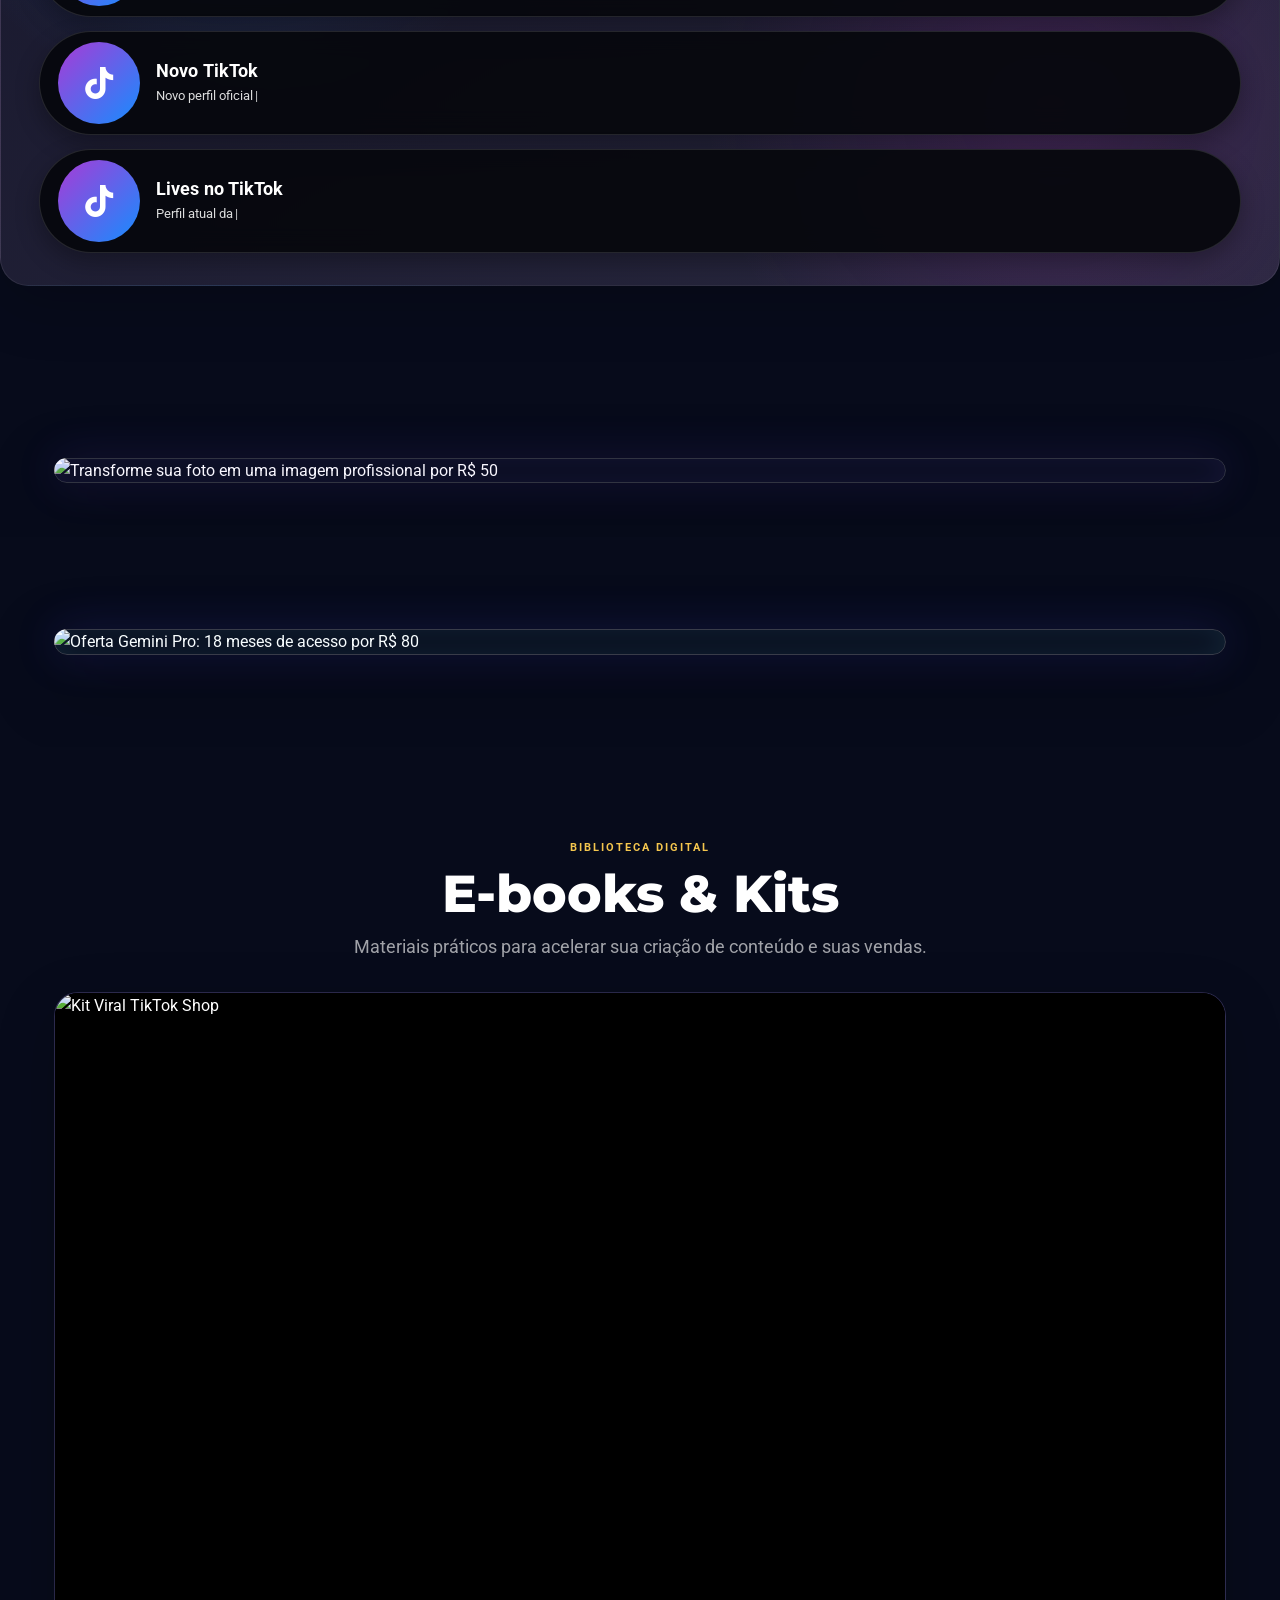
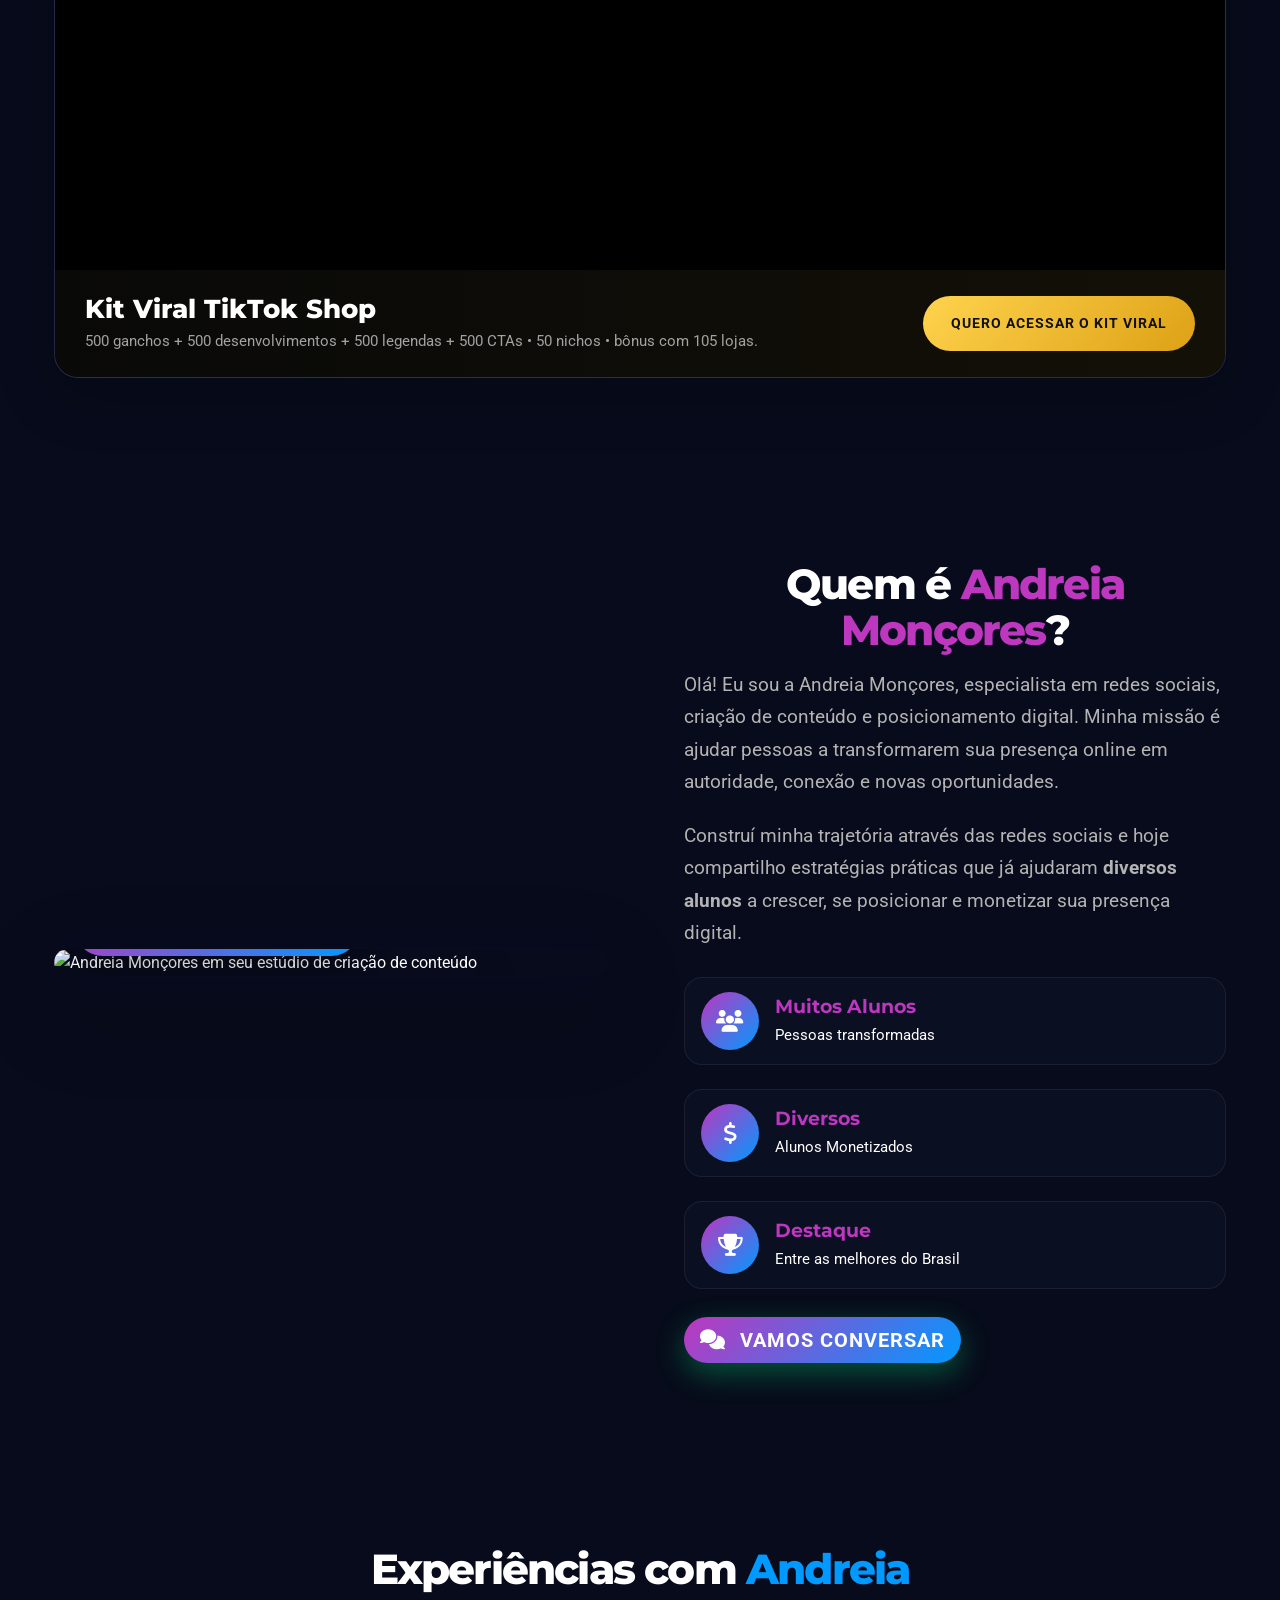
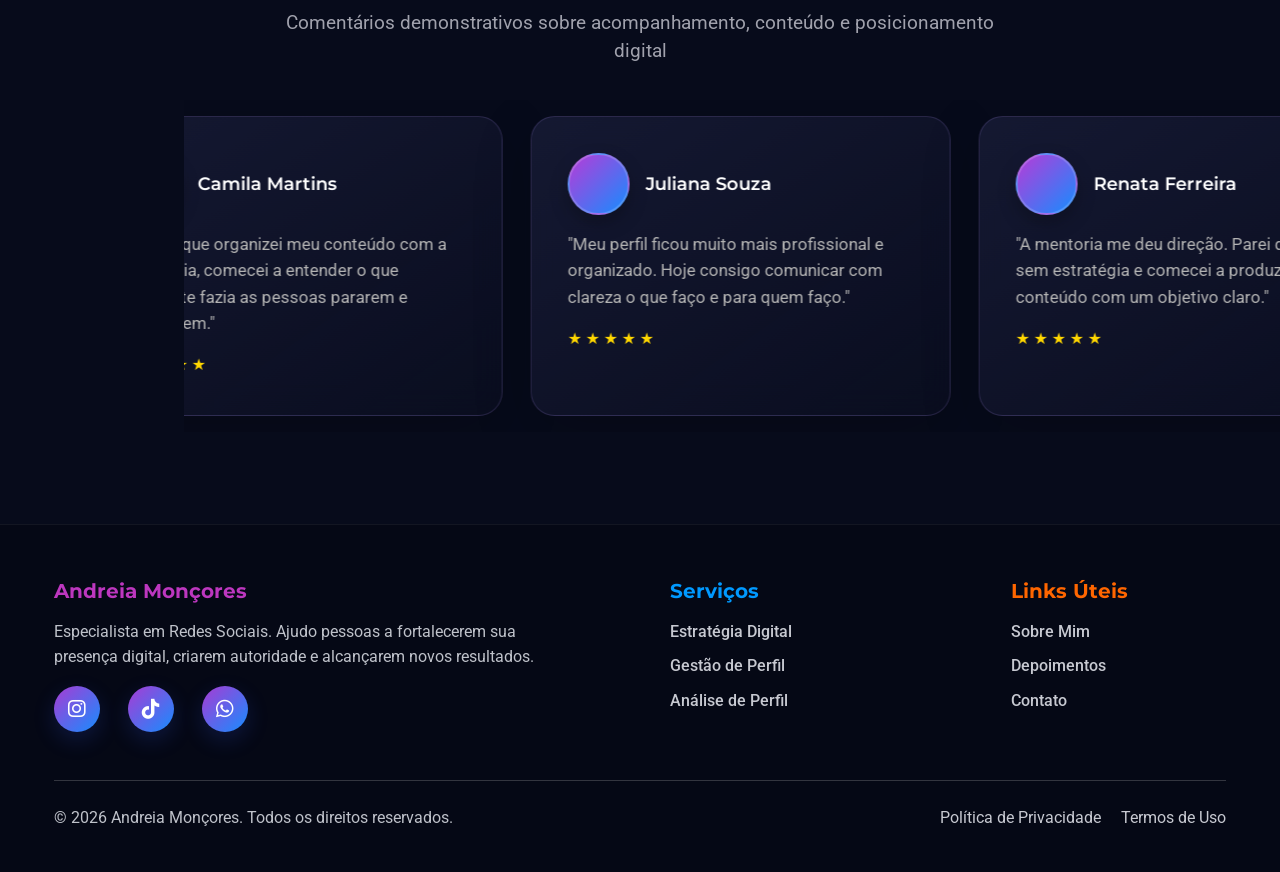
==== commit f782258d: "[VOID PRO] Aplicar alterações assistidas · Execução iniciada em 25/09/2026 14:00:23 UTC" ====
--- a/public/original/index.html
+++ b/public/original/index.html
@@ -1044,7 +1044,7 @@
  if(document.readyState==='loading')document.addEventListener('DOMContentLoaded',initScrollCue);else initScrollCue();
 })();
 </script><nav id="ale-native-rail" aria-label="Atalhos da Andreia Monçores">
-<a class="ale-rail-item" href="https://t.me/andreiamoncores" target="_blank" rel="noopener noreferrer" aria-label="Canal do Telegram"><i class="fab fa-telegram-plane" style="background:linear-gradient(135deg,#37aee2,#168acd)!important"></i><span><b>Mentoria Profissional</b><small>Canal no Telegram</small></span></a>
+<a class="ale-rail-item" href="https://t.me/andreiamoncores" target="_blank" rel="noopener noreferrer" aria-label="Canal do Telegram"><i class="fab fa-telegram-plane" style="background:linear-gradient(135deg,#37aee2,#168acd)!important"></i><span><b>Canal no Telegram</b></span></a>
 <a class="ale-rail-item" href="https://wa.me/5521970141143" target="_blank" rel="noopener noreferrer" aria-label="Comunidade Andreia Monçores"><i class="fab fa-whatsapp"></i><span><b>Comunidade Andreia Monçores</b><small>Conversas, avisos, lives, novidades e produtos da Andreia Monçores</small></span></a>
 <a class="ale-rail-item" href="https://www.instagram.com/eusouandreiamoncores?stkn=d3JuODdwZXI3MmVm&utm_source=qr" target="_blank" rel="noopener noreferrer" aria-label="Instagram"><i class="fab fa-instagram"></i><span><b>Instagram</b><small>Conteúdos, bastidores, dicas e novidades</small></span></a>
 <a class="ale-rail-item" href="https://www.tiktok.com/@andreiamoncores?_r=1&amp;_t=ZS-99qhTdfoucD" target="_blank" rel="noopener noreferrer" aria-label="Novo TikTok"><i class="fab fa-tiktok"></i><span><b>Novo TikTok</b><small>Novo perfil oficial da Andreia com conteúdos atualizados</small></span></a>
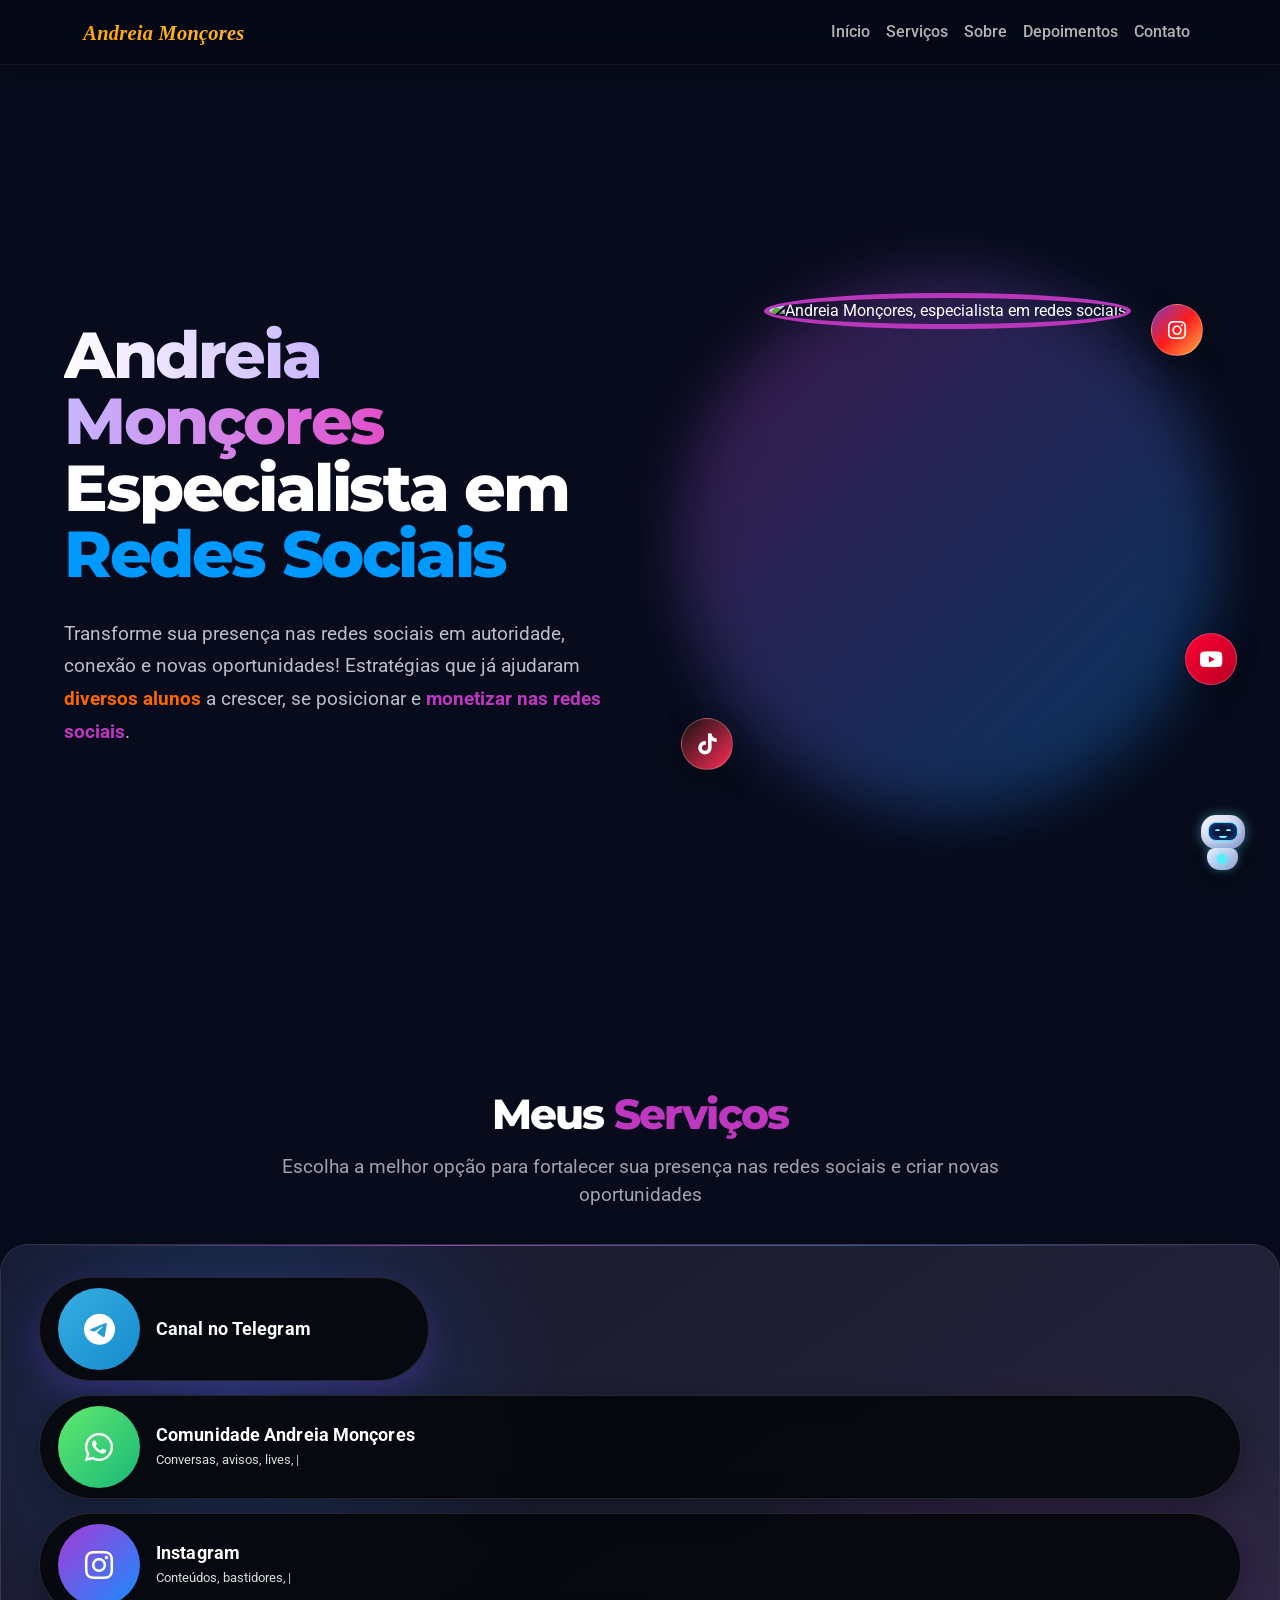
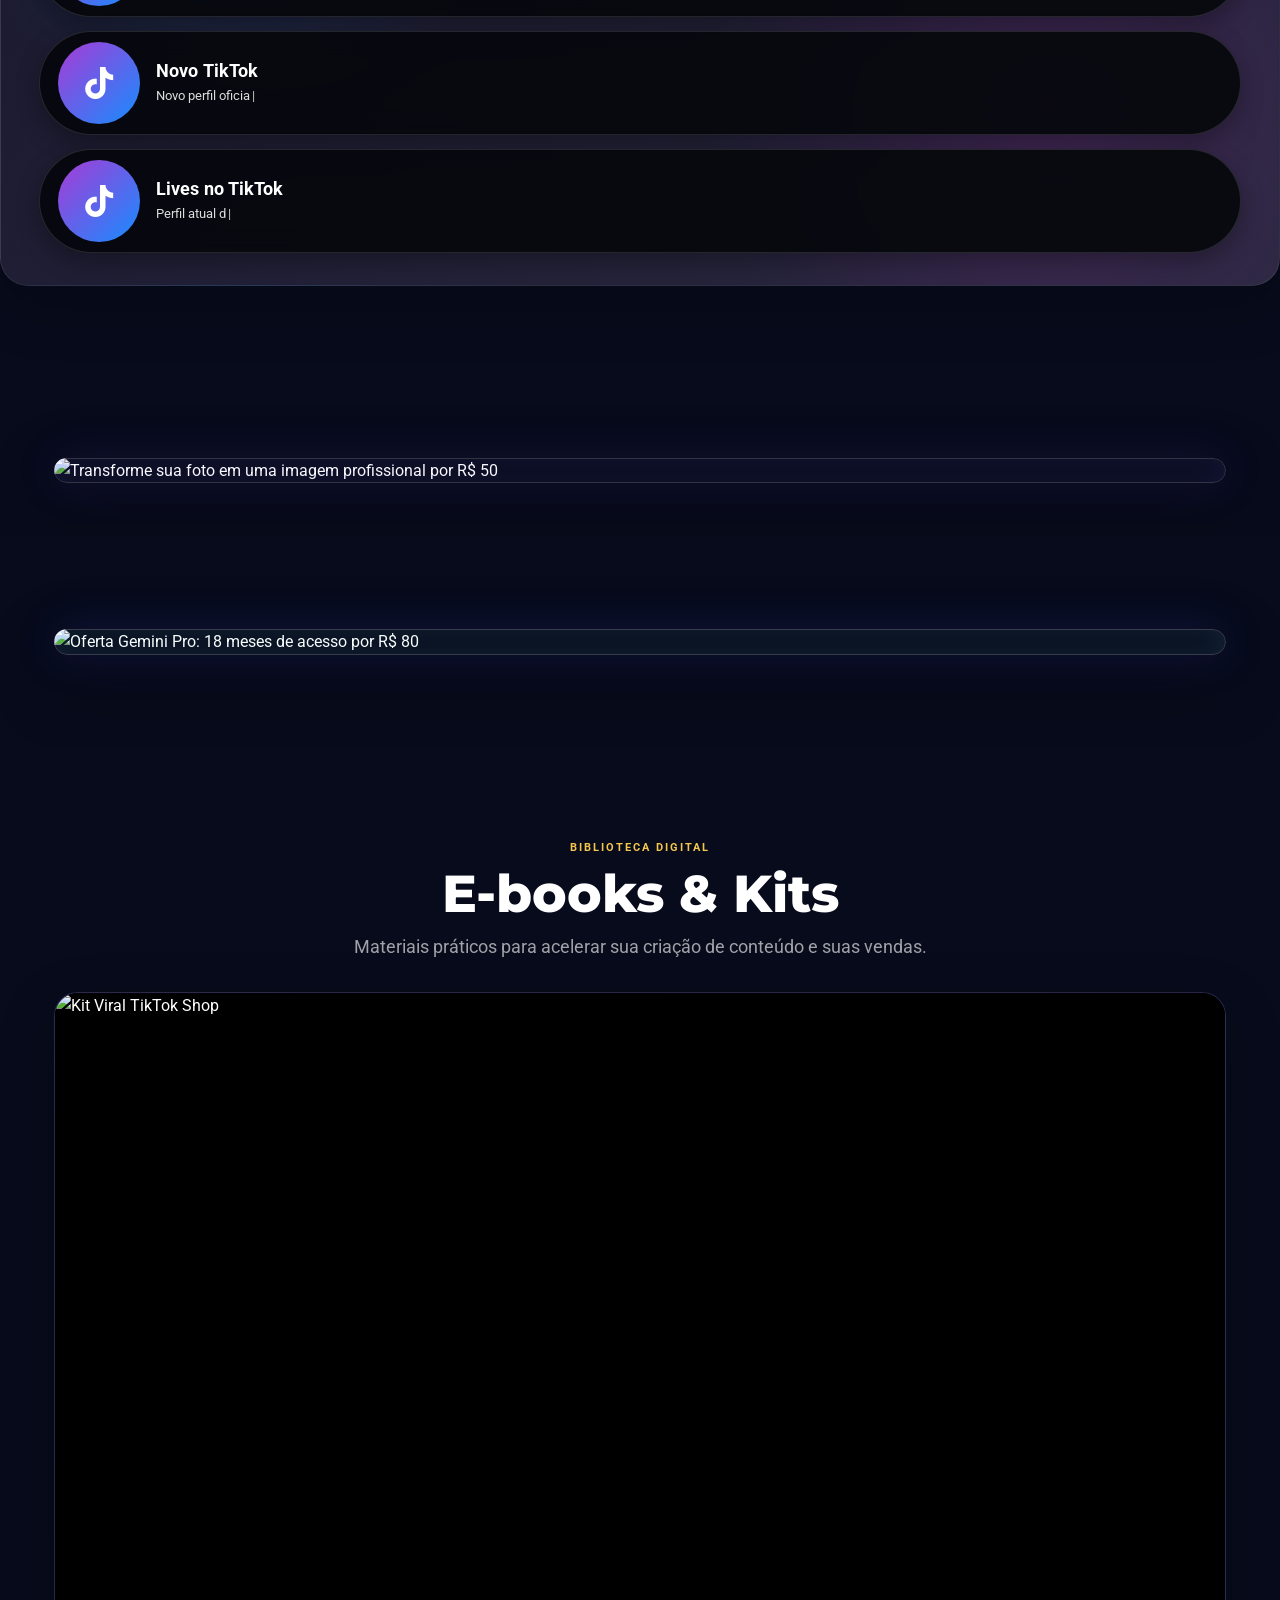
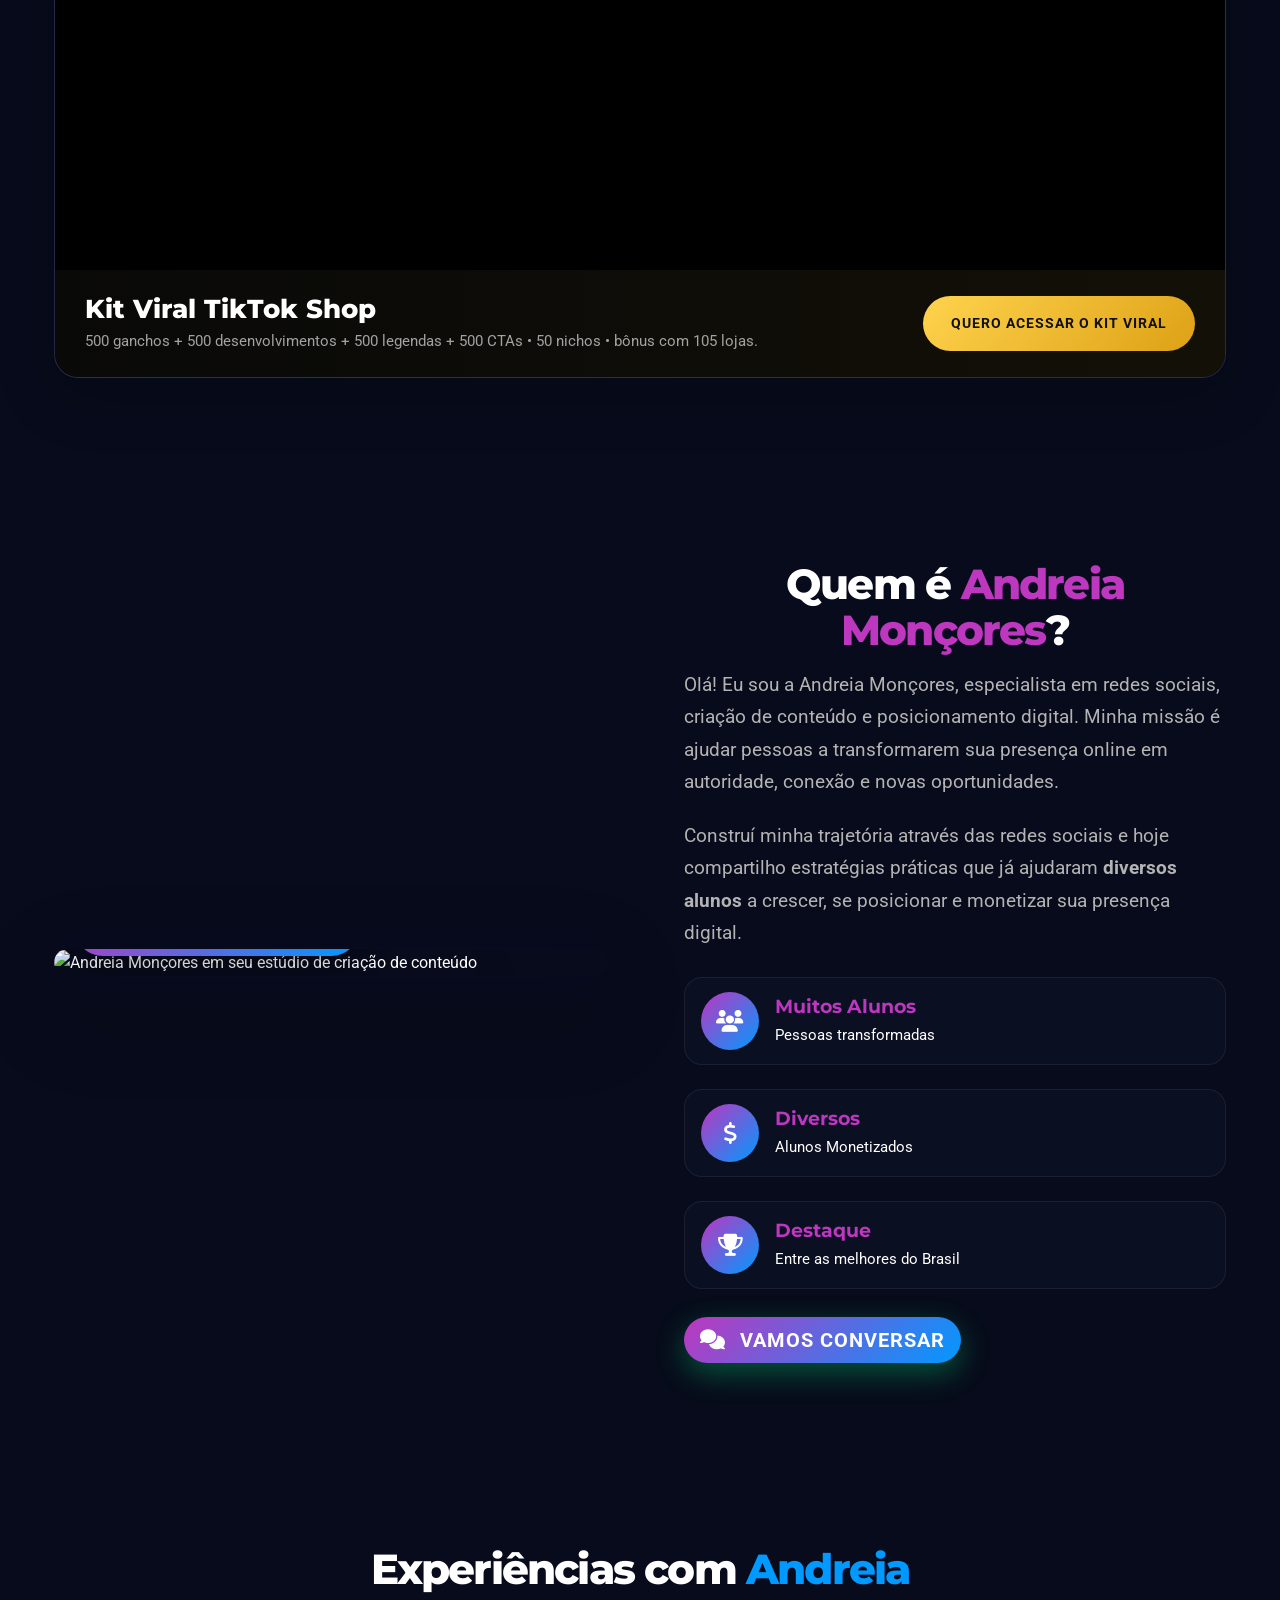
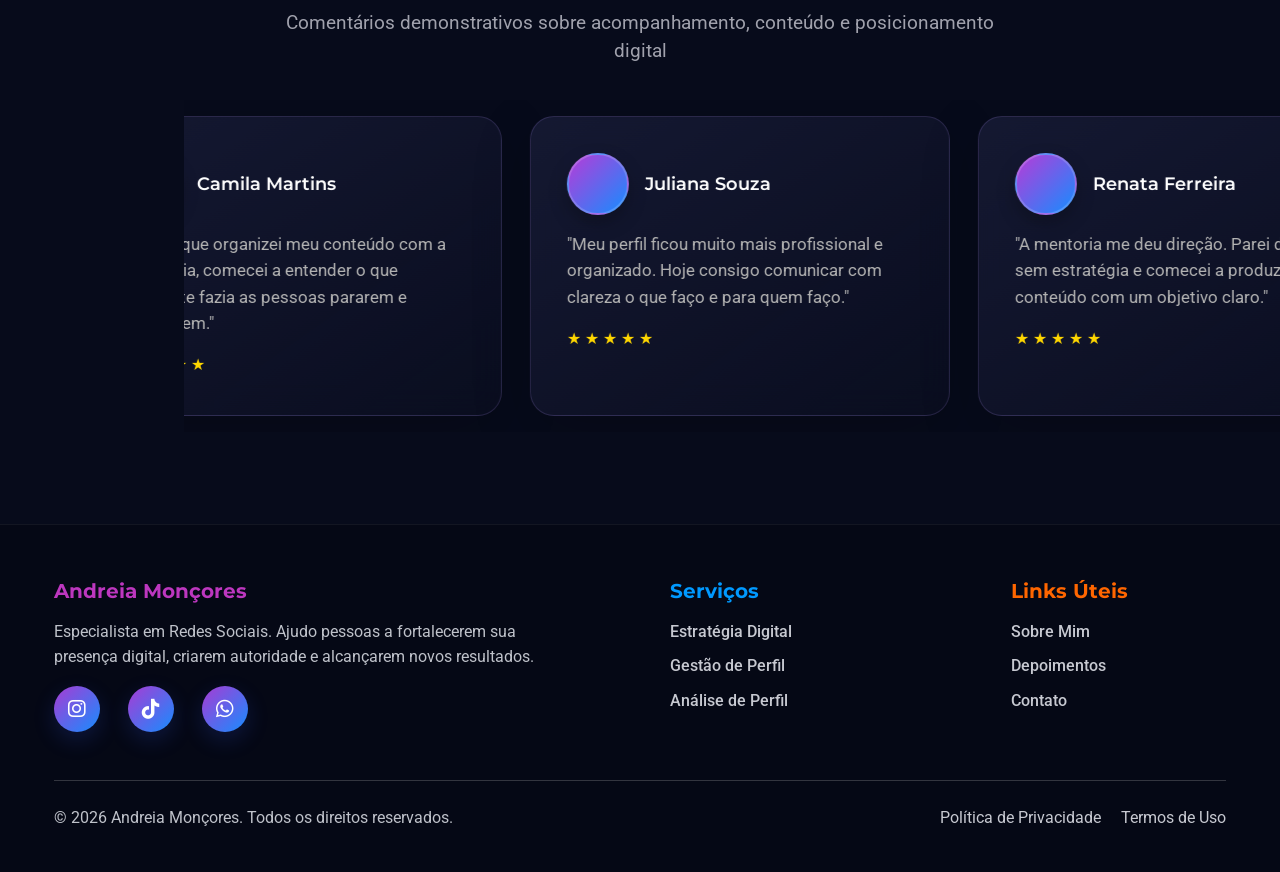
==== commit 40a5b004: "[VOID PRO] Aplicar alterações assistidas · Execução iniciada em 25/09/2026 14:05:45 UTC" ====
--- a/public/original/index.html
+++ b/public/original/index.html
@@ -1045,7 +1045,7 @@
 })();
 </script><nav id="ale-native-rail" aria-label="Atalhos da Andreia Monçores">
 <a class="ale-rail-item" href="https://t.me/andreiamoncores" target="_blank" rel="noopener noreferrer" aria-label="Canal do Telegram"><i class="fab fa-telegram-plane" style="background:linear-gradient(135deg,#37aee2,#168acd)!important"></i><span><b>Canal no Telegram</b></span></a>
-<a class="ale-rail-item" href="https://wa.me/5521970141143" target="_blank" rel="noopener noreferrer" aria-label="Comunidade Andreia Monçores"><i class="fab fa-whatsapp"></i><span><b>Comunidade Andreia Monçores</b><small>Conversas, avisos, lives, novidades e produtos da Andreia Monçores</small></span></a>
+<a class="ale-rail-item" href="https://chat.whatsapp.com/ENHNf48fdCt1dveyaxNRwr?mode=gi_t" target="_blank" rel="noopener noreferrer" aria-label="Comunidade Andreia Monçores"><i class="fab fa-whatsapp"></i><span><b>Comunidade Andreia Monçores</b><small>Conversas, avisos, lives, novidades e produtos da Andreia Monçores</small></span></a>
 <a class="ale-rail-item" href="https://www.instagram.com/eusouandreiamoncores?stkn=d3JuODdwZXI3MmVm&utm_source=qr" target="_blank" rel="noopener noreferrer" aria-label="Instagram"><i class="fab fa-instagram"></i><span><b>Instagram</b><small>Conteúdos, bastidores, dicas e novidades</small></span></a>
 <a class="ale-rail-item" href="https://www.tiktok.com/@andreiamoncores?_r=1&amp;_t=ZS-99qhTdfoucD" target="_blank" rel="noopener noreferrer" aria-label="Novo TikTok"><i class="fab fa-tiktok"></i><span><b>Novo TikTok</b><small>Novo perfil oficial da Andreia com conteúdos atualizados</small></span></a>
 <a class="ale-rail-item" href="https://www.tiktok.com/@alesocialmedia.com.br" target="_blank" rel="noopener noreferrer" aria-label="Lives no TikTok"><i class="fab fa-tiktok"></i><span><b>Lives no TikTok</b><small>Perfil para transmissões ao vivo e interação nas lives</small></span></a>
